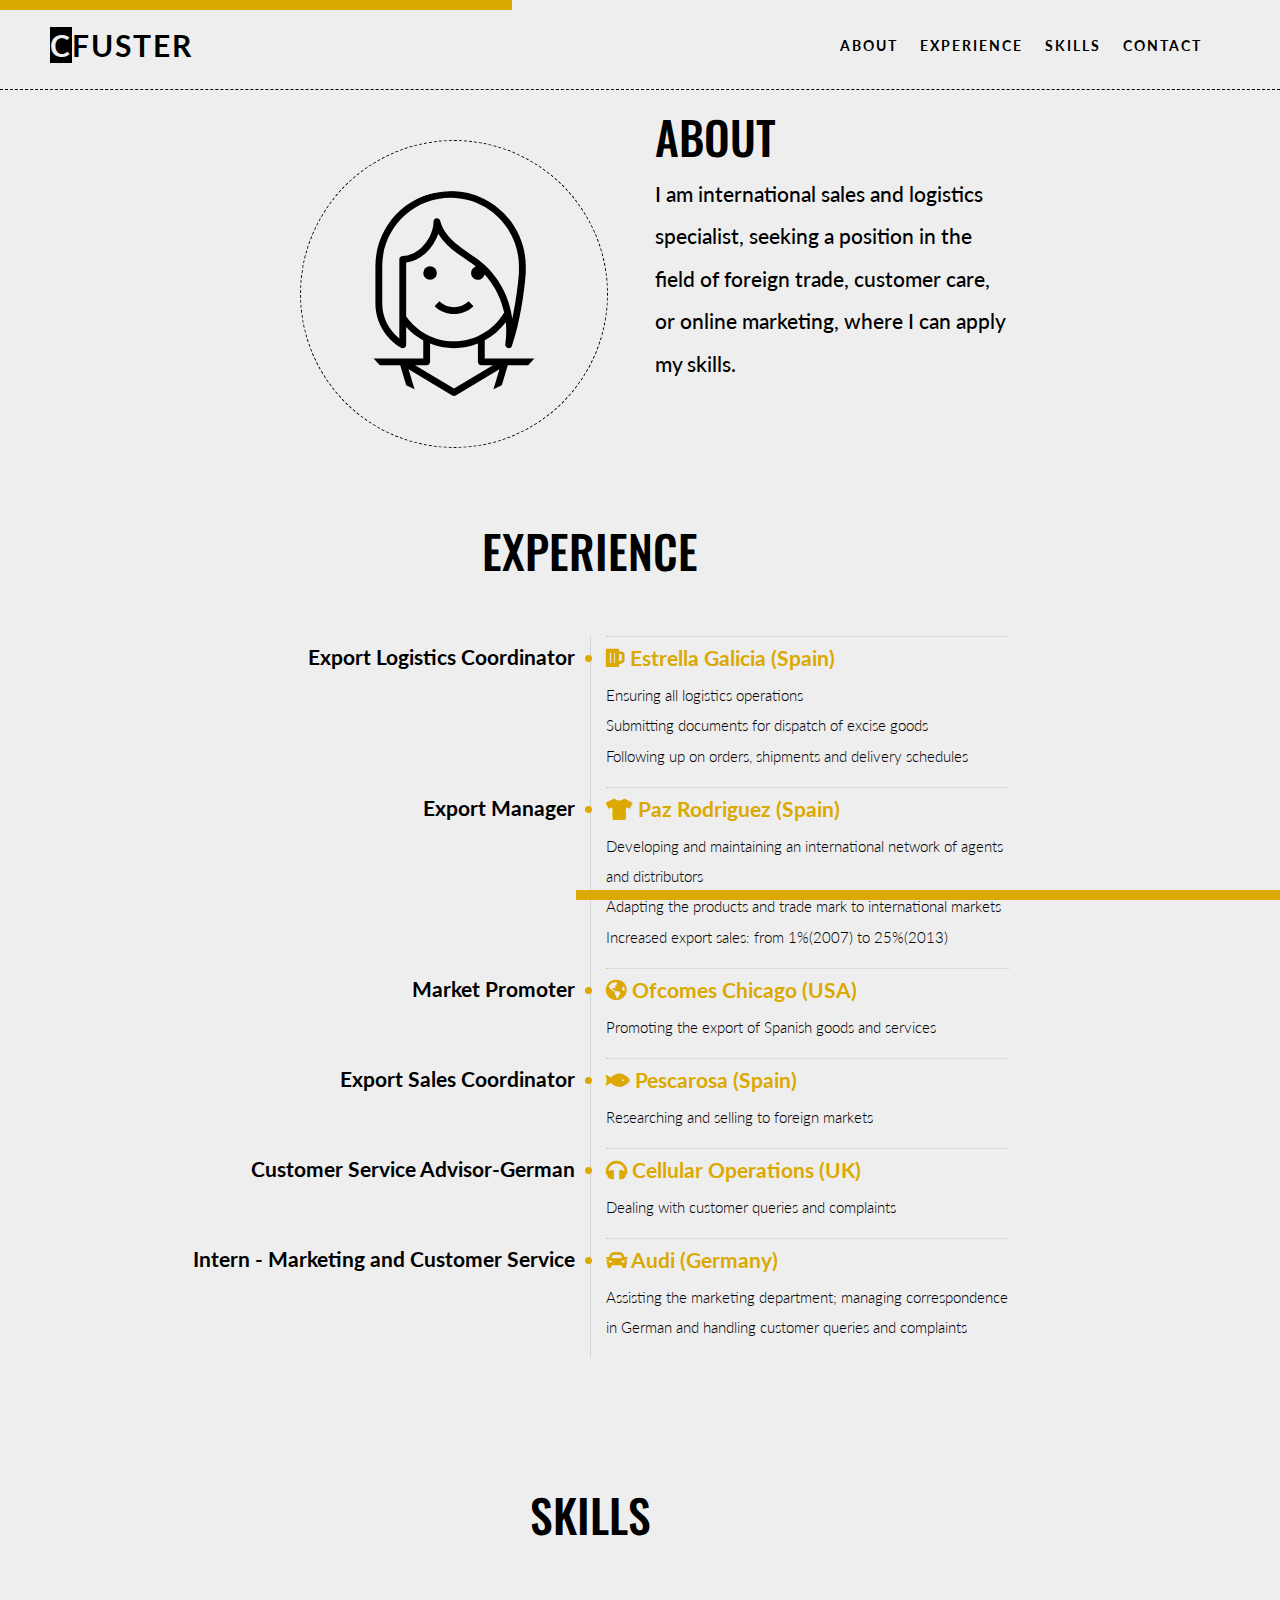
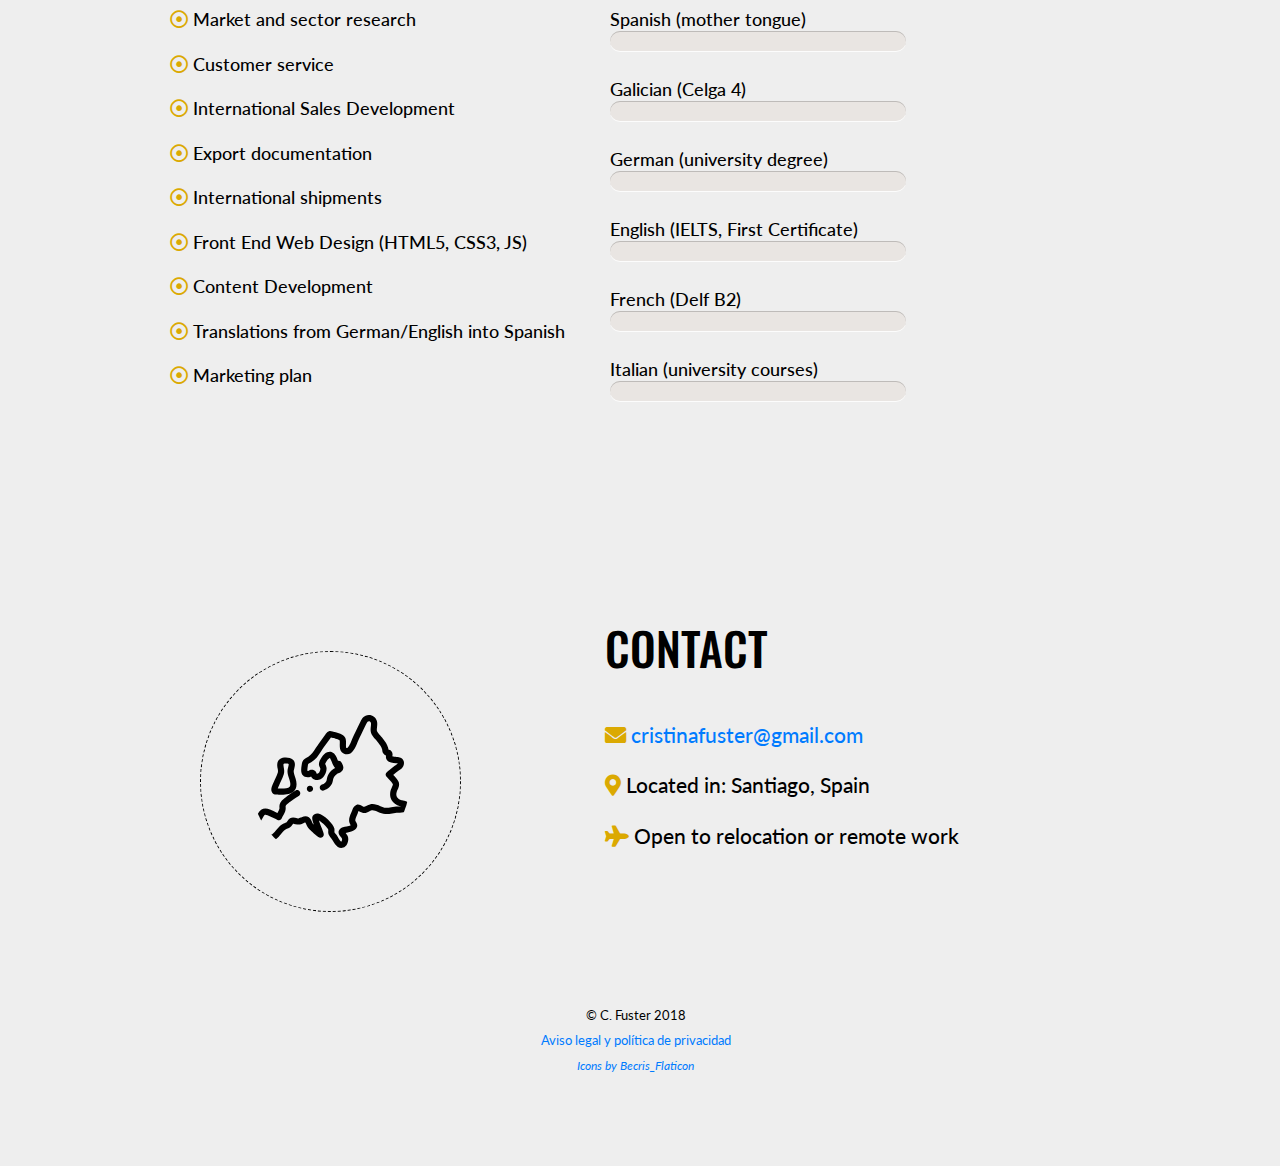
==== index.html @ d276a5aa "añadir experiencia" ====
<!DOCTYPE html>
<html lang="es">

  <head>
    <title>Cristina Fuster - Inicio</title>
    <meta name="description" content="Resumee">

    <!-- Codificación -->
    <meta charset="UTF-8">

    <!-- Estilos -->
    <link type="text/css" rel="stylesheet" href="css/bootstrap.min.css"> <!--  BOOTSTRAP  -->
    <link href="css/all.min.css" rel="stylesheet"> 
    <link type="text/css" rel="stylesheet" href="css/style.css">  <!--  ESTILOS  --> 

    <!-- Responsive -->
    <meta name="viewport" content="width=device-width, initial-scale=1, user-scalable=yes">

    <!-- Robots -->
    <meta name="robots"  content="index,follow"> 

    <!-- Favicones -->
   <!-- <link type="image/png" rel="icon" href="img/logo.png">
    <link rel="shortcut icon" href="img/logo.png"> -->
	<link rel="apple-touch-icon" href="">
	<link rel="apple-touch-icon" sizes="72x72" href="">
    <link rel="apple-touch-icon" sizes="114x114" href="">
    <link rel="apple-touch-icon" sizes="144x144" href="">


    <!-- Open graph meta data, (Facebook) -->
    <meta property="og:description" content="">
    <meta property="og:image" content="">
    <meta property="og:site_name" content="">
    <meta property="og:title" content="">
    <meta property="og:type" content="website">
    <meta property="og:url" content="">

    <!-- Meta card data, (Twitter) -->
    <meta name="twitter:card" content="">
    <meta name="twitter:site" content="">
    <meta name="twitter:creator" content="">
    <meta name="twitter:title" content="">
    <meta name="twitter:description" content="">
    <meta name="twitter:image" content="">

    <!-- Fuentes  -->
    <link href="https://fonts.googleapis.com/css?family=Lato:300,400,700|Oswald:400,700" rel="stylesheet">   


    <!-- Iconos  -->
    <link rel="stylesheet" type="text/css" href="css/font/flaticon.css"> 
  </head>

  <body>


		<nav>

    	<ul>
      <li>

        <a href="#" class="desplazar" data-seccion="#inicio">About </a>
      </li>
      <li>
        <a  href="#" class="desplazar" data-seccion="#experience">Experience</a>
      </li>
      <li>
        <a href="#" class="desplazar" data-seccion="#skills">Skills</a>
      </li>

      <li>
        <a href="#" class="desplazar" data-seccion="#contact">Contact</a>

      </li>
    </ul>

    <div class="logo">CFuster</div>

		</nav>	

	<main>




  
	
<!--INICIO-->

<script id="Cookiebot" src="https://consent.cookiebot.com/uc.js" data-cbid="5f7ff562-9b7c-4dca-852e-36205bf0d490" type="text/javascript" async></script>
<script id="CookieDeclaration" src="https://consent.cookiebot.com/5f7ff562-9b7c-4dca-852e-36205bf0d490/cd.js" type="text/javascript" async></script>

  <section id="inicio">
      <div class="container paddingExtra" >
        <div class="row  paddingSection">

          <div class="col-sm image-hover img-opacity">

            <img src="img/businesswoman.svg" class="img-1 circulo">
            <img src="img/businesswomanColor.svg" class="img-2 circulo">

          </div>

          <div class="col-sm">

            <h1 >About</h1>

              <h2>I am international sales and logistics specialist, seeking a position in the field of foreign trade, customer care, or online marketing, where I can apply my skills.</h2>

          </div>
        </div>
       </div>
  </section>

<!--EXPERIENCE-->

<section id="experience">


    <div class="container paddingSection">
      <div class="row paddingSection">
        <div class="col">

          <h1> Experience </h1>
        </div>
      </div>

      <div class="row">
        <div class="col">
            <h3>Export Logistics Coordinator</h3>
        </div>

      <div class="col devider">
            
            <ul>
             <li> <i class="fas fa-beer"></i> Estrella Galicia (Spain)</li>
             <li>Ensuring all logistics operations</li>
             <li>Submitting documents for dispatch of excise goods </li>
             <li>Following up on orders, shipments and delivery schedules</li>
           </ul>
        </div>
      </div>

      <div class="row">
        <div class="col">
            <h3>Export Manager</h3>
        </div>

      <div class="col devider">
            <ul>
              <li> <i class="fas fa-tshirt"></i> Paz Rodriguez (Spain)</li>
              <li>Developing and maintaining an international network of agents and distributors</li>
              <li>Adapting the products and trade mark to international markets</li>
              <li>Increased export sales: from 1%(2007) to 25%(2013)
            </ul>
        </div>
      </div>

      <div class="row">
        <div class="col">
            <h3>Market Promoter</h3>

        </div>

      <div class="col devider">
            <ul>
              <li><i class="fas fa-globe-americas"></i> Ofcomes Chicago (USA)</li>
              <li>Promoting the export of Spanish goods and services</li>
            </ul>
        </div>
      </div>

      <div class="row">
        <div class="col ">
            <h3>Export Sales Coordinator</h3>
        </div>

      <div class="col devider">
            
            <ul>
              <li><i class="fas fa-fish"></i> Pescarosa (Spain)</li>
              <li>Researching and selling to foreign markets</li>
            </ul>
        </div>
      </div>

      <div class="row">
        <div class="col ">
            <h3>Customer Service Advisor-German</h3>



            
        </div>

      <div class="col devider">
            
            <ul>
              <li> <i class="fas fa-headphones"></i> Cellular Operations (UK)</li>
              <li>Dealing with customer queries and complaints</li>
            </ul>
        </div>
      </div>

    

    <div class="row">
        <div class="col">
            <h3>Intern - Marketing and Customer Service</h3>
        </div>

      <div class="col devider">
            
            <ul>
            <li> <i class="fas fa-car"></i> Audi (Germany)</li>
            <li>Assisting the marketing department; managing correspondence in German and handling customer queries and complaints</li>
          </ul>
        </div>
      </div>

    </div> 

        </section> 

<!--SKILLS-->
        <section id="skills">
           <div class="container paddingSection">
      <div class="row paddingSection">
        <div class="col">
          <h1> Skills </h1>       
        </div>
      </div>

      <div class="row">
        <div class="col" id="habilidades">
            <h4 >Market and sector research</h4>
            <h4>Customer service</h4>
            <h4>International Sales Development</h4>
            <h4>Export documentation</h4>
            <h4>International shipments</h4>
            <h4>Front End Web Design (HTML5, CSS3, JS) </h4>
            <h4>Content Development</h4>
            <h4>Translations from German/English into Spanish</h4>
             <h4>Marketing plan</h4>
             
        </div>

        <div class="col">
          <ul id="languages">
              <li><span class="bar boton spanish"></span><h4>Spanish (mother tongue)</h4></li>
              <li><span class="bar boton galician"></span><h4>Galician (Celga 4)</h4></li>
              <li><span class="bar boton german"></span><h4>German (university degree)</h4></li>
              <li><span class="bar boton english"></span><h4>English (IELTS, First Certificate)</h4></li>
              <li><span class="bar boton french"></span><h4>French (Delf B2)</h4></li>
              <li><span class="bar boton italian"></span><h4>Italian (university courses)</h4></li>
            </ul>
        </div>
      </div>
    </div>

  </section>

      
<!--CONTACT-->


  <section id="contact">
      <div class="container paddingSection">
        <div class="row paddingExtra">

          <div class="col-sm image-hover img-opacity">

            <img src="img/europe.svg" class="img-1 circulo">
            <img src="img/europeColor.svg" class="img-2 circulo">

          </div>

          <div class="col-sm">

            <h1 class="paddingBottom">Contact</h1>

                <h2><a href="mailto:cristinafuster@gmail.com">cristinafuster@gmail.com</a></h2>
                <h2>Located in: Santiago, Spain</h2>
                <h2>Open to relocation or remote work</h2>
          </div>
        </div>
       </div>
  </section>


	</main>	


	<!--FOOTER-->

  <footer>

      <div class="container paddingSection">

 
      <div class="row">

        <div class="col">

          <small> 

            <p> &copy; C. Fuster 2018</p>

            <p><a href="legal.html" target="_blank">Aviso legal y política de privacidad</a> </p>
            <aside>

            <a href="https://www.flaticon.com/authors/becris" target="_blank"> <i>Icons by Becris_Flaticon</i></a>

          </aside>

          <small>

        </div>

      </div>



    </div>

  </footer>


    <script src="./js/jquery-3.3.1.min.js"></script>
    <script src="./js/bootstrap.min.js"></script>
    <script src="./js/scripts.js"></script>


  </body>
  
</html>
---- css/all.min.css ----
/*!
 * Font Awesome Free 5.2.0 by @fontawesome - https://fontawesome.com
 * License - https://fontawesome.com/license (Icons: CC BY 4.0, Fonts: SIL OFL 1.1, Code: MIT License)
 */
.fa,.fab,.fal,.far,.fas{-moz-osx-font-smoothing:grayscale;-webkit-font-smoothing:antialiased;display:inline-block;font-style:normal;font-variant:normal;text-rendering:auto;line-height:1}.fa-lg{font-size:1.33333em;line-height:.75em;vertical-align:-.0667em}.fa-xs{font-size:.75em}.fa-sm{font-size:.875em}.fa-1x{font-size:1em}.fa-2x{font-size:2em}.fa-3x{font-size:3em}.fa-4x{font-size:4em}.fa-5x{font-size:5em}.fa-6x{font-size:6em}.fa-7x{font-size:7em}.fa-8x{font-size:8em}.fa-9x{font-size:9em}.fa-10x{font-size:10em}.fa-fw{text-align:center;width:1.25em}.fa-ul{list-style-type:none;margin-left:2.5em;padding-left:0}.fa-ul>li{position:relative}.fa-li{left:-2em;position:absolute;text-align:center;width:2em;line-height:inherit}.fa-border{border:.08em solid #eee;border-radius:.1em;padding:.2em .25em .15em}.fa-pull-left{float:left}.fa-pull-right{float:right}.fa.fa-pull-left,.fab.fa-pull-left,.fal.fa-pull-left,.far.fa-pull-left,.fas.fa-pull-left{margin-right:.3em}.fa.fa-pull-right,.fab.fa-pull-right,.fal.fa-pull-right,.far.fa-pull-right,.fas.fa-pull-right{margin-left:.3em}.fa-spin{animation:a 2s infinite linear}.fa-pulse{animation:a 1s infinite steps(8)}@keyframes a{0%{transform:rotate(0deg)}to{transform:rotate(1turn)}}.fa-rotate-90{-ms-filter:"progid:DXImageTransform.Microsoft.BasicImage(rotation=1)";transform:rotate(90deg)}.fa-rotate-180{-ms-filter:"progid:DXImageTransform.Microsoft.BasicImage(rotation=2)";transform:rotate(180deg)}.fa-rotate-270{-ms-filter:"progid:DXImageTransform.Microsoft.BasicImage(rotation=3)";transform:rotate(270deg)}.fa-flip-horizontal{-ms-filter:"progid:DXImageTransform.Microsoft.BasicImage(rotation=0, mirror=1)";transform:scaleX(-1)}.fa-flip-vertical{transform:scaleY(-1)}.fa-flip-horizontal.fa-flip-vertical,.fa-flip-vertical{-ms-filter:"progid:DXImageTransform.Microsoft.BasicImage(rotation=2, mirror=1)"}.fa-flip-horizontal.fa-flip-vertical{transform:scale(-1)}:root .fa-flip-horizontal,:root .fa-flip-vertical,:root .fa-rotate-90,:root .fa-rotate-180,:root .fa-rotate-270{-webkit-filter:none;filter:none}.fa-stack{display:inline-block;height:2em;line-height:2em;position:relative;vertical-align:middle;width:2em}.fa-stack-1x,.fa-stack-2x{left:0;position:absolute;text-align:center;width:100%}.fa-stack-1x{line-height:inherit}.fa-stack-2x{font-size:2em}.fa-inverse{color:#fff}.fa-500px:before{content:"\f26e"}.fa-accessible-icon:before{content:"\f368"}.fa-accusoft:before{content:"\f369"}.fa-address-book:before{content:"\f2b9"}.fa-address-card:before{content:"\f2bb"}.fa-adjust:before{content:"\f042"}.fa-adn:before{content:"\f170"}.fa-adversal:before{content:"\f36a"}.fa-affiliatetheme:before{content:"\f36b"}.fa-air-freshener:before{content:"\f5d0"}.fa-algolia:before{content:"\f36c"}.fa-align-center:before{content:"\f037"}.fa-align-justify:before{content:"\f039"}.fa-align-left:before{content:"\f036"}.fa-align-right:before{content:"\f038"}.fa-allergies:before{content:"\f461"}.fa-amazon:before{content:"\f270"}.fa-amazon-pay:before{content:"\f42c"}.fa-ambulance:before{content:"\f0f9"}.fa-american-sign-language-interpreting:before{content:"\f2a3"}.fa-amilia:before{content:"\f36d"}.fa-anchor:before{content:"\f13d"}.fa-android:before{content:"\f17b"}.fa-angellist:before{content:"\f209"}.fa-angle-double-down:before{content:"\f103"}.fa-angle-double-left:before{content:"\f100"}.fa-angle-double-right:before{content:"\f101"}.fa-angle-double-up:before{content:"\f102"}.fa-angle-down:before{content:"\f107"}.fa-angle-left:before{content:"\f104"}.fa-angle-right:before{content:"\f105"}.fa-angle-up:before{content:"\f106"}.fa-angry:before{content:"\f556"}.fa-angrycreative:before{content:"\f36e"}.fa-angular:before{content:"\f420"}.fa-app-store:before{content:"\f36f"}.fa-app-store-ios:before{content:"\f370"}.fa-apper:before{content:"\f371"}.fa-apple:before{content:"\f179"}.fa-apple-alt:before{content:"\f5d1"}.fa-apple-pay:before{content:"\f415"}.fa-archive:before{content:"\f187"}.fa-archway:before{content:"\f557"}.fa-arrow-alt-circle-down:before{content:"\f358"}.fa-arrow-alt-circle-left:before{content:"\f359"}.fa-arrow-alt-circle-right:before{content:"\f35a"}.fa-arrow-alt-circle-up:before{content:"\f35b"}.fa-arrow-circle-down:before{content:"\f0ab"}.fa-arrow-circle-left:before{content:"\f0a8"}.fa-arrow-circle-right:before{content:"\f0a9"}.fa-arrow-circle-up:before{content:"\f0aa"}.fa-arrow-down:before{content:"\f063"}.fa-arrow-left:before{content:"\f060"}.fa-arrow-right:before{content:"\f061"}.fa-arrow-up:before{content:"\f062"}.fa-arrows-alt:before{content:"\f0b2"}.fa-arrows-alt-h:before{content:"\f337"}.fa-arrows-alt-v:before{content:"\f338"}.fa-assistive-listening-systems:before{content:"\f2a2"}.fa-asterisk:before{content:"\f069"}.fa-asymmetrik:before{content:"\f372"}.fa-at:before{content:"\f1fa"}.fa-atlas:before{content:"\f558"}.fa-atom:before{content:"\f5d2"}.fa-audible:before{content:"\f373"}.fa-audio-description:before{content:"\f29e"}.fa-autoprefixer:before{content:"\f41c"}.fa-avianex:before{content:"\f374"}.fa-aviato:before{content:"\f421"}.fa-award:before{content:"\f559"}.fa-aws:before{content:"\f375"}.fa-backspace:before{content:"\f55a"}.fa-backward:before{content:"\f04a"}.fa-balance-scale:before{content:"\f24e"}.fa-ban:before{content:"\f05e"}.fa-band-aid:before{content:"\f462"}.fa-bandcamp:before{content:"\f2d5"}.fa-barcode:before{content:"\f02a"}.fa-bars:before{content:"\f0c9"}.fa-baseball-ball:before{content:"\f433"}.fa-basketball-ball:before{content:"\f434"}.fa-bath:before{content:"\f2cd"}.fa-battery-empty:before{content:"\f244"}.fa-battery-full:before{content:"\f240"}.fa-battery-half:before{content:"\f242"}.fa-battery-quarter:before{content:"\f243"}.fa-battery-three-quarters:before{content:"\f241"}.fa-bed:before{content:"\f236"}.fa-beer:before{content:"\f0fc"}.fa-behance:before{content:"\f1b4"}.fa-behance-square:before{content:"\f1b5"}.fa-bell:before{content:"\f0f3"}.fa-bell-slash:before{content:"\f1f6"}.fa-bezier-curve:before{content:"\f55b"}.fa-bicycle:before{content:"\f206"}.fa-bimobject:before{content:"\f378"}.fa-binoculars:before{content:"\f1e5"}.fa-birthday-cake:before{content:"\f1fd"}.fa-bitbucket:before{content:"\f171"}.fa-bitcoin:before{content:"\f379"}.fa-bity:before{content:"\f37a"}.fa-black-tie:before{content:"\f27e"}.fa-blackberry:before{content:"\f37b"}.fa-blender:before{content:"\f517"}.fa-blind:before{content:"\f29d"}.fa-blogger:before{content:"\f37c"}.fa-blogger-b:before{content:"\f37d"}.fa-bluetooth:before{content:"\f293"}.fa-bluetooth-b:before{content:"\f294"}.fa-bold:before{content:"\f032"}.fa-bolt:before{content:"\f0e7"}.fa-bomb:before{content:"\f1e2"}.fa-bone:before{content:"\f5d7"}.fa-bong:before{content:"\f55c"}.fa-book:before{content:"\f02d"}.fa-book-open:before{content:"\f518"}.fa-book-reader:before{content:"\f5da"}.fa-bookmark:before{content:"\f02e"}.fa-bowling-ball:before{content:"\f436"}.fa-box:before{content:"\f466"}.fa-box-open:before{content:"\f49e"}.fa-boxes:before{content:"\f468"}.fa-braille:before{content:"\f2a1"}.fa-brain:before{content:"\f5dc"}.fa-briefcase:before{content:"\f0b1"}.fa-briefcase-medical:before{content:"\f469"}.fa-broadcast-tower:before{content:"\f519"}.fa-broom:before{content:"\f51a"}.fa-brush:before{content:"\f55d"}.fa-btc:before{content:"\f15a"}.fa-bug:before{content:"\f188"}.fa-building:before{content:"\f1ad"}.fa-bullhorn:before{content:"\f0a1"}.fa-bullseye:before{content:"\f140"}.fa-burn:before{content:"\f46a"}.fa-buromobelexperte:before{content:"\f37f"}.fa-bus:before{content:"\f207"}.fa-bus-alt:before{content:"\f55e"}.fa-buysellads:before{content:"\f20d"}.fa-calculator:before{content:"\f1ec"}.fa-calendar:before{content:"\f133"}.fa-calendar-alt:before{content:"\f073"}.fa-calendar-check:before{content:"\f274"}.fa-calendar-minus:before{content:"\f272"}.fa-calendar-plus:before{content:"\f271"}.fa-calendar-times:before{content:"\f273"}.fa-camera:before{content:"\f030"}.fa-camera-retro:before{content:"\f083"}.fa-cannabis:before{content:"\f55f"}.fa-capsules:before{content:"\f46b"}.fa-car:before{content:"\f1b9"}.fa-car-alt:before{content:"\f5de"}.fa-car-battery:before{content:"\f5df"}.fa-car-crash:before{content:"\f5e1"}.fa-car-side:before{content:"\f5e4"}.fa-caret-down:before{content:"\f0d7"}.fa-caret-left:before{content:"\f0d9"}.fa-caret-right:before{content:"\f0da"}.fa-caret-square-down:before{content:"\f150"}.fa-caret-square-left:before{content:"\f191"}.fa-caret-square-right:before{content:"\f152"}.fa-caret-square-up:before{content:"\f151"}.fa-caret-up:before{content:"\f0d8"}.fa-cart-arrow-down:before{content:"\f218"}.fa-cart-plus:before{content:"\f217"}.fa-cc-amazon-pay:before{content:"\f42d"}.fa-cc-amex:before{content:"\f1f3"}.fa-cc-apple-pay:before{content:"\f416"}.fa-cc-diners-club:before{content:"\f24c"}.fa-cc-discover:before{content:"\f1f2"}.fa-cc-jcb:before{content:"\f24b"}.fa-cc-mastercard:before{content:"\f1f1"}.fa-cc-paypal:before{content:"\f1f4"}.fa-cc-stripe:before{content:"\f1f5"}.fa-cc-visa:before{content:"\f1f0"}.fa-centercode:before{content:"\f380"}.fa-certificate:before{content:"\f0a3"}.fa-chalkboard:before{content:"\f51b"}.fa-chalkboard-teacher:before{content:"\f51c"}.fa-charging-station:before{content:"\f5e7"}.fa-chart-area:before{content:"\f1fe"}.fa-chart-bar:before{content:"\f080"}.fa-chart-line:before{content:"\f201"}.fa-chart-pie:before{content:"\f200"}.fa-check:before{content:"\f00c"}.fa-check-circle:before{content:"\f058"}.fa-check-double:before{content:"\f560"}.fa-check-square:before{content:"\f14a"}.fa-chess:before{content:"\f439"}.fa-chess-bishop:before{content:"\f43a"}.fa-chess-board:before{content:"\f43c"}.fa-chess-king:before{content:"\f43f"}.fa-chess-knight:before{content:"\f441"}.fa-chess-pawn:before{content:"\f443"}.fa-chess-queen:before{content:"\f445"}.fa-chess-rook:before{content:"\f447"}.fa-chevron-circle-down:before{content:"\f13a"}.fa-chevron-circle-left:before{content:"\f137"}.fa-chevron-circle-right:before{content:"\f138"}.fa-chevron-circle-up:before{content:"\f139"}.fa-chevron-down:before{content:"\f078"}.fa-chevron-left:before{content:"\f053"}.fa-chevron-right:before{content:"\f054"}.fa-chevron-up:before{content:"\f077"}.fa-child:before{content:"\f1ae"}.fa-chrome:before{content:"\f268"}.fa-church:before{content:"\f51d"}.fa-circle:before{content:"\f111"}.fa-circle-notch:before{content:"\f1ce"}.fa-clipboard:before{content:"\f328"}.fa-clipboard-check:before{content:"\f46c"}.fa-clipboard-list:before{content:"\f46d"}.fa-clock:before{content:"\f017"}.fa-clone:before{content:"\f24d"}.fa-closed-captioning:before{content:"\f20a"}.fa-cloud:before{content:"\f0c2"}.fa-cloud-download-alt:before{content:"\f381"}.fa-cloud-upload-alt:before{content:"\f382"}.fa-cloudscale:before{content:"\f383"}.fa-cloudsmith:before{content:"\f384"}.fa-cloudversify:before{content:"\f385"}.fa-cocktail:before{content:"\f561"}.fa-code:before{content:"\f121"}.fa-code-branch:before{content:"\f126"}.fa-codepen:before{content:"\f1cb"}.fa-codiepie:before{content:"\f284"}.fa-coffee:before{content:"\f0f4"}.fa-cog:before{content:"\f013"}.fa-cogs:before{content:"\f085"}.fa-coins:before{content:"\f51e"}.fa-columns:before{content:"\f0db"}.fa-comment:before{content:"\f075"}.fa-comment-alt:before{content:"\f27a"}.fa-comment-dots:before{content:"\f4ad"}.fa-comment-slash:before{content:"\f4b3"}.fa-comments:before{content:"\f086"}.fa-compact-disc:before{content:"\f51f"}.fa-compass:before{content:"\f14e"}.fa-compress:before{content:"\f066"}.fa-concierge-bell:before{content:"\f562"}.fa-connectdevelop:before{content:"\f20e"}.fa-contao:before{content:"\f26d"}.fa-cookie:before{content:"\f563"}.fa-cookie-bite:before{content:"\f564"}.fa-copy:before{content:"\f0c5"}.fa-copyright:before{content:"\f1f9"}.fa-couch:before{content:"\f4b8"}.fa-cpanel:before{content:"\f388"}.fa-creative-commons:before{content:"\f25e"}.fa-creative-commons-by:before{content:"\f4e7"}.fa-creative-commons-nc:before{content:"\f4e8"}.fa-creative-commons-nc-eu:before{content:"\f4e9"}.fa-creative-commons-nc-jp:before{content:"\f4ea"}.fa-creative-commons-nd:before{content:"\f4eb"}.fa-creative-commons-pd:before{content:"\f4ec"}.fa-creative-commons-pd-alt:before{content:"\f4ed"}.fa-creative-commons-remix:before{content:"\f4ee"}.fa-creative-commons-sa:before{content:"\f4ef"}.fa-creative-commons-sampling:before{content:"\f4f0"}.fa-creative-commons-sampling-plus:before{content:"\f4f1"}.fa-creative-commons-share:before{content:"\f4f2"}.fa-credit-card:before{content:"\f09d"}.fa-crop:before{content:"\f125"}.fa-crop-alt:before{content:"\f565"}.fa-crosshairs:before{content:"\f05b"}.fa-crow:before{content:"\f520"}.fa-crown:before{content:"\f521"}.fa-css3:before{content:"\f13c"}.fa-css3-alt:before{content:"\f38b"}.fa-cube:before{content:"\f1b2"}.fa-cubes:before{content:"\f1b3"}.fa-cut:before{content:"\f0c4"}.fa-cuttlefish:before{content:"\f38c"}.fa-d-and-d:before{content:"\f38d"}.fa-dashcube:before{content:"\f210"}.fa-database:before{content:"\f1c0"}.fa-deaf:before{content:"\f2a4"}.fa-delicious:before{content:"\f1a5"}.fa-deploydog:before{content:"\f38e"}.fa-deskpro:before{content:"\f38f"}.fa-desktop:before{content:"\f108"}.fa-deviantart:before{content:"\f1bd"}.fa-diagnoses:before{content:"\f470"}.fa-dice:before{content:"\f522"}.fa-dice-five:before{content:"\f523"}.fa-dice-four:before{content:"\f524"}.fa-dice-one:before{content:"\f525"}.fa-dice-six:before{content:"\f526"}.fa-dice-three:before{content:"\f527"}.fa-dice-two:before{content:"\f528"}.fa-digg:before{content:"\f1a6"}.fa-digital-ocean:before{content:"\f391"}.fa-digital-tachograph:before{content:"\f566"}.fa-directions:before{content:"\f5eb"}.fa-discord:before{content:"\f392"}.fa-discourse:before{content:"\f393"}.fa-divide:before{content:"\f529"}.fa-dizzy:before{content:"\f567"}.fa-dna:before{content:"\f471"}.fa-dochub:before{content:"\f394"}.fa-docker:before{content:"\f395"}.fa-dollar-sign:before{content:"\f155"}.fa-dolly:before{content:"\f472"}.fa-dolly-flatbed:before{content:"\f474"}.fa-donate:before{content:"\f4b9"}.fa-door-closed:before{content:"\f52a"}.fa-door-open:before{content:"\f52b"}.fa-dot-circle:before{content:"\f192"}.fa-dove:before{content:"\f4ba"}.fa-download:before{content:"\f019"}.fa-draft2digital:before{content:"\f396"}.fa-drafting-compass:before{content:"\f568"}.fa-draw-polygon:before{content:"\f5ee"}.fa-dribbble:before{content:"\f17d"}.fa-dribbble-square:before{content:"\f397"}.fa-dropbox:before{content:"\f16b"}.fa-drum:before{content:"\f569"}.fa-drum-steelpan:before{content:"\f56a"}.fa-drupal:before{content:"\f1a9"}.fa-dumbbell:before{content:"\f44b"}.fa-dyalog:before{content:"\f399"}.fa-earlybirds:before{content:"\f39a"}.fa-ebay:before{content:"\f4f4"}.fa-edge:before{content:"\f282"}.fa-edit:before{content:"\f044"}.fa-eject:before{content:"\f052"}.fa-elementor:before{content:"\f430"}.fa-ellipsis-h:before{content:"\f141"}.fa-ellipsis-v:before{content:"\f142"}.fa-ello:before{content:"\f5f1"}.fa-ember:before{content:"\f423"}.fa-empire:before{content:"\f1d1"}.fa-envelope:before{content:"\f0e0"}.fa-envelope-open:before{content:"\f2b6"}.fa-envelope-square:before{content:"\f199"}.fa-envira:before{content:"\f299"}.fa-equals:before{content:"\f52c"}.fa-eraser:before{content:"\f12d"}.fa-erlang:before{content:"\f39d"}.fa-ethereum:before{content:"\f42e"}.fa-etsy:before{content:"\f2d7"}.fa-euro-sign:before{content:"\f153"}.fa-exchange-alt:before{content:"\f362"}.fa-exclamation:before{content:"\f12a"}.fa-exclamation-circle:before{content:"\f06a"}.fa-exclamation-triangle:before{content:"\f071"}.fa-expand:before{content:"\f065"}.fa-expand-arrows-alt:before{content:"\f31e"}.fa-expeditedssl:before{content:"\f23e"}.fa-external-link-alt:before{content:"\f35d"}.fa-external-link-square-alt:before{content:"\f360"}.fa-eye:before{content:"\f06e"}.fa-eye-dropper:before{content:"\f1fb"}.fa-eye-slash:before{content:"\f070"}.fa-facebook:before{content:"\f09a"}.fa-facebook-f:before{content:"\f39e"}.fa-facebook-messenger:before{content:"\f39f"}.fa-facebook-square:before{content:"\f082"}.fa-fast-backward:before{content:"\f049"}.fa-fast-forward:before{content:"\f050"}.fa-fax:before{content:"\f1ac"}.fa-feather:before{content:"\f52d"}.fa-feather-alt:before{content:"\f56b"}.fa-female:before{content:"\f182"}.fa-fighter-jet:before{content:"\f0fb"}.fa-file:before{content:"\f15b"}.fa-file-alt:before{content:"\f15c"}.fa-file-archive:before{content:"\f1c6"}.fa-file-audio:before{content:"\f1c7"}.fa-file-code:before{content:"\f1c9"}.fa-file-contract:before{content:"\f56c"}.fa-file-download:before{content:"\f56d"}.fa-file-excel:before{content:"\f1c3"}.fa-file-export:before{content:"\f56e"}.fa-file-image:before{content:"\f1c5"}.fa-file-import:before{content:"\f56f"}.fa-file-invoice:before{content:"\f570"}.fa-file-invoice-dollar:before{content:"\f571"}.fa-file-medical:before{content:"\f477"}.fa-file-medical-alt:before{content:"\f478"}.fa-file-pdf:before{content:"\f1c1"}.fa-file-powerpoint:before{content:"\f1c4"}.fa-file-prescription:before{content:"\f572"}.fa-file-signature:before{content:"\f573"}.fa-file-upload:before{content:"\f574"}.fa-file-video:before{content:"\f1c8"}.fa-file-word:before{content:"\f1c2"}.fa-fill:before{content:"\f575"}.fa-fill-drip:before{content:"\f576"}.fa-film:before{content:"\f008"}.fa-filter:before{content:"\f0b0"}.fa-fingerprint:before{content:"\f577"}.fa-fire:before{content:"\f06d"}.fa-fire-extinguisher:before{content:"\f134"}.fa-firefox:before{content:"\f269"}.fa-first-aid:before{content:"\f479"}.fa-first-order:before{content:"\f2b0"}.fa-first-order-alt:before{content:"\f50a"}.fa-firstdraft:before{content:"\f3a1"}.fa-fish:before{content:"\f578"}.fa-flag:before{content:"\f024"}.fa-flag-checkered:before{content:"\f11e"}.fa-flask:before{content:"\f0c3"}.fa-flickr:before{content:"\f16e"}.fa-flipboard:before{content:"\f44d"}.fa-flushed:before{content:"\f579"}.fa-fly:before{content:"\f417"}.fa-folder:before{content:"\f07b"}.fa-folder-open:before{content:"\f07c"}.fa-font:before{content:"\f031"}.fa-font-awesome:before{content:"\f2b4"}.fa-font-awesome-alt:before{content:"\f35c"}.fa-font-awesome-flag:before{content:"\f425"}.fa-font-awesome-logo-full:before{content:"\f4e6"}.fa-fonticons:before{content:"\f280"}.fa-fonticons-fi:before{content:"\f3a2"}.fa-football-ball:before{content:"\f44e"}.fa-fort-awesome:before{content:"\f286"}.fa-fort-awesome-alt:before{content:"\f3a3"}.fa-forumbee:before{content:"\f211"}.fa-forward:before{content:"\f04e"}.fa-foursquare:before{content:"\f180"}.fa-free-code-camp:before{content:"\f2c5"}.fa-freebsd:before{content:"\f3a4"}.fa-frog:before{content:"\f52e"}.fa-frown:before{content:"\f119"}.fa-frown-open:before{content:"\f57a"}.fa-fulcrum:before{content:"\f50b"}.fa-futbol:before{content:"\f1e3"}.fa-galactic-republic:before{content:"\f50c"}.fa-galactic-senate:before{content:"\f50d"}.fa-gamepad:before{content:"\f11b"}.fa-gas-pump:before{content:"\f52f"}.fa-gavel:before{content:"\f0e3"}.fa-gem:before{content:"\f3a5"}.fa-genderless:before{content:"\f22d"}.fa-get-pocket:before{content:"\f265"}.fa-gg:before{content:"\f260"}.fa-gg-circle:before{content:"\f261"}.fa-gift:before{content:"\f06b"}.fa-git:before{content:"\f1d3"}.fa-git-square:before{content:"\f1d2"}.fa-github:before{content:"\f09b"}.fa-github-alt:before{content:"\f113"}.fa-github-square:before{content:"\f092"}.fa-gitkraken:before{content:"\f3a6"}.fa-gitlab:before{content:"\f296"}.fa-gitter:before{content:"\f426"}.fa-glass-martini:before{content:"\f000"}.fa-glass-martini-alt:before{content:"\f57b"}.fa-glasses:before{content:"\f530"}.fa-glide:before{content:"\f2a5"}.fa-glide-g:before{content:"\f2a6"}.fa-globe:before{content:"\f0ac"}.fa-globe-africa:before{content:"\f57c"}.fa-globe-americas:before{content:"\f57d"}.fa-globe-asia:before{content:"\f57e"}.fa-gofore:before{content:"\f3a7"}.fa-golf-ball:before{content:"\f450"}.fa-goodreads:before{content:"\f3a8"}.fa-goodreads-g:before{content:"\f3a9"}.fa-google:before{content:"\f1a0"}.fa-google-drive:before{content:"\f3aa"}.fa-google-play:before{content:"\f3ab"}.fa-google-plus:before{content:"\f2b3"}.fa-google-plus-g:before{content:"\f0d5"}.fa-google-plus-square:before{content:"\f0d4"}.fa-google-wallet:before{content:"\f1ee"}.fa-graduation-cap:before{content:"\f19d"}.fa-gratipay:before{content:"\f184"}.fa-grav:before{content:"\f2d6"}.fa-greater-than:before{content:"\f531"}.fa-greater-than-equal:before{content:"\f532"}.fa-grimace:before{content:"\f57f"}.fa-grin:before{content:"\f580"}.fa-grin-alt:before{content:"\f581"}.fa-grin-beam:before{content:"\f582"}.fa-grin-beam-sweat:before{content:"\f583"}.fa-grin-hearts:before{content:"\f584"}.fa-grin-squint:before{content:"\f585"}.fa-grin-squint-tears:before{content:"\f586"}.fa-grin-stars:before{content:"\f587"}.fa-grin-tears:before{content:"\f588"}.fa-grin-tongue:before{content:"\f589"}.fa-grin-tongue-squint:before{content:"\f58a"}.fa-grin-tongue-wink:before{content:"\f58b"}.fa-grin-wink:before{content:"\f58c"}.fa-grip-horizontal:before{content:"\f58d"}.fa-grip-vertical:before{content:"\f58e"}.fa-gripfire:before{content:"\f3ac"}.fa-grunt:before{content:"\f3ad"}.fa-gulp:before{content:"\f3ae"}.fa-h-square:before{content:"\f0fd"}.fa-hacker-news:before{content:"\f1d4"}.fa-hacker-news-square:before{content:"\f3af"}.fa-hackerrank:before{content:"\f5f7"}.fa-hand-holding:before{content:"\f4bd"}.fa-hand-holding-heart:before{content:"\f4be"}.fa-hand-holding-usd:before{content:"\f4c0"}.fa-hand-lizard:before{content:"\f258"}.fa-hand-paper:before{content:"\f256"}.fa-hand-peace:before{content:"\f25b"}.fa-hand-point-down:before{content:"\f0a7"}.fa-hand-point-left:before{content:"\f0a5"}.fa-hand-point-right:before{content:"\f0a4"}.fa-hand-point-up:before{content:"\f0a6"}.fa-hand-pointer:before{content:"\f25a"}.fa-hand-rock:before{content:"\f255"}.fa-hand-scissors:before{content:"\f257"}.fa-hand-spock:before{content:"\f259"}.fa-hands:before{content:"\f4c2"}.fa-hands-helping:before{content:"\f4c4"}.fa-handshake:before{content:"\f2b5"}.fa-hashtag:before{content:"\f292"}.fa-hdd:before{content:"\f0a0"}.fa-heading:before{content:"\f1dc"}.fa-headphones:before{content:"\f025"}.fa-headphones-alt:before{content:"\f58f"}.fa-headset:before{content:"\f590"}.fa-heart:before{content:"\f004"}.fa-heartbeat:before{content:"\f21e"}.fa-helicopter:before{content:"\f533"}.fa-highlighter:before{content:"\f591"}.fa-hips:before{content:"\f452"}.fa-hire-a-helper:before{content:"\f3b0"}.fa-history:before{content:"\f1da"}.fa-hockey-puck:before{content:"\f453"}.fa-home:before{content:"\f015"}.fa-hooli:before{content:"\f427"}.fa-hornbill:before{content:"\f592"}.fa-hospital:before{content:"\f0f8"}.fa-hospital-alt:before{content:"\f47d"}.fa-hospital-symbol:before{content:"\f47e"}.fa-hot-tub:before{content:"\f593"}.fa-hotel:before{content:"\f594"}.fa-hotjar:before{content:"\f3b1"}.fa-hourglass:before{content:"\f254"}.fa-hourglass-end:before{content:"\f253"}.fa-hourglass-half:before{content:"\f252"}.fa-hourglass-start:before{content:"\f251"}.fa-houzz:before{content:"\f27c"}.fa-html5:before{content:"\f13b"}.fa-hubspot:before{content:"\f3b2"}.fa-i-cursor:before{content:"\f246"}.fa-id-badge:before{content:"\f2c1"}.fa-id-card:before{content:"\f2c2"}.fa-id-card-alt:before{content:"\f47f"}.fa-image:before{content:"\f03e"}.fa-images:before{content:"\f302"}.fa-imdb:before{content:"\f2d8"}.fa-inbox:before{content:"\f01c"}.fa-indent:before{content:"\f03c"}.fa-industry:before{content:"\f275"}.fa-infinity:before{content:"\f534"}.fa-info:before{content:"\f129"}.fa-info-circle:before{content:"\f05a"}.fa-instagram:before{content:"\f16d"}.fa-internet-explorer:before{content:"\f26b"}.fa-ioxhost:before{content:"\f208"}.fa-italic:before{content:"\f033"}.fa-itunes:before{content:"\f3b4"}.fa-itunes-note:before{content:"\f3b5"}.fa-java:before{content:"\f4e4"}.fa-jedi-order:before{content:"\f50e"}.fa-jenkins:before{content:"\f3b6"}.fa-joget:before{content:"\f3b7"}.fa-joint:before{content:"\f595"}.fa-joomla:before{content:"\f1aa"}.fa-js:before{content:"\f3b8"}.fa-js-square:before{content:"\f3b9"}.fa-jsfiddle:before{content:"\f1cc"}.fa-kaggle:before{content:"\f5fa"}.fa-key:before{content:"\f084"}.fa-keybase:before{content:"\f4f5"}.fa-keyboard:before{content:"\f11c"}.fa-keycdn:before{content:"\f3ba"}.fa-kickstarter:before{content:"\f3bb"}.fa-kickstarter-k:before{content:"\f3bc"}.fa-kiss:before{content:"\f596"}.fa-kiss-beam:before{content:"\f597"}.fa-kiss-wink-heart:before{content:"\f598"}.fa-kiwi-bird:before{content:"\f535"}.fa-korvue:before{content:"\f42f"}.fa-language:before{content:"\f1ab"}.fa-laptop:before{content:"\f109"}.fa-laptop-code:before{content:"\f5fc"}.fa-laravel:before{content:"\f3bd"}.fa-lastfm:before{content:"\f202"}.fa-lastfm-square:before{content:"\f203"}.fa-laugh:before{content:"\f599"}.fa-laugh-beam:before{content:"\f59a"}.fa-laugh-squint:before{content:"\f59b"}.fa-laugh-wink:before{content:"\f59c"}.fa-layer-group:before{content:"\f5fd"}.fa-leaf:before{content:"\f06c"}.fa-leanpub:before{content:"\f212"}.fa-lemon:before{content:"\f094"}.fa-less:before{content:"\f41d"}.fa-less-than:before{content:"\f536"}.fa-less-than-equal:before{content:"\f537"}.fa-level-down-alt:before{content:"\f3be"}.fa-level-up-alt:before{content:"\f3bf"}.fa-life-ring:before{content:"\f1cd"}.fa-lightbulb:before{content:"\f0eb"}.fa-line:before{content:"\f3c0"}.fa-link:before{content:"\f0c1"}.fa-linkedin:before{content:"\f08c"}.fa-linkedin-in:before{content:"\f0e1"}.fa-linode:before{content:"\f2b8"}.fa-linux:before{content:"\f17c"}.fa-lira-sign:before{content:"\f195"}.fa-list:before{content:"\f03a"}.fa-list-alt:before{content:"\f022"}.fa-list-ol:before{content:"\f0cb"}.fa-list-ul:before{content:"\f0ca"}.fa-location-arrow:before{content:"\f124"}.fa-lock:before{content:"\f023"}.fa-lock-open:before{content:"\f3c1"}.fa-long-arrow-alt-down:before{content:"\f309"}.fa-long-arrow-alt-left:before{content:"\f30a"}.fa-long-arrow-alt-right:before{content:"\f30b"}.fa-long-arrow-alt-up:before{content:"\f30c"}.fa-low-vision:before{content:"\f2a8"}.fa-luggage-cart:before{content:"\f59d"}.fa-lyft:before{content:"\f3c3"}.fa-magento:before{content:"\f3c4"}.fa-magic:before{content:"\f0d0"}.fa-magnet:before{content:"\f076"}.fa-mailchimp:before{content:"\f59e"}.fa-male:before{content:"\f183"}.fa-mandalorian:before{content:"\f50f"}.fa-map:before{content:"\f279"}.fa-map-marked:before{content:"\f59f"}.fa-map-marked-alt:before{content:"\f5a0"}.fa-map-marker:before{content:"\f041"}.fa-map-marker-alt:before{content:"\f3c5"}.fa-map-pin:before{content:"\f276"}.fa-map-signs:before{content:"\f277"}.fa-markdown:before{content:"\f60f"}.fa-marker:before{content:"\f5a1"}.fa-mars:before{content:"\f222"}.fa-mars-double:before{content:"\f227"}.fa-mars-stroke:before{content:"\f229"}.fa-mars-stroke-h:before{content:"\f22b"}.fa-mars-stroke-v:before{content:"\f22a"}.fa-mastodon:before{content:"\f4f6"}.fa-maxcdn:before{content:"\f136"}.fa-medal:before{content:"\f5a2"}.fa-medapps:before{content:"\f3c6"}.fa-medium:before{content:"\f23a"}.fa-medium-m:before{content:"\f3c7"}.fa-medkit:before{content:"\f0fa"}.fa-medrt:before{content:"\f3c8"}.fa-meetup:before{content:"\f2e0"}.fa-megaport:before{content:"\f5a3"}.fa-meh:before{content:"\f11a"}.fa-meh-blank:before{content:"\f5a4"}.fa-meh-rolling-eyes:before{content:"\f5a5"}.fa-memory:before{content:"\f538"}.fa-mercury:before{content:"\f223"}.fa-microchip:before{content:"\f2db"}.fa-microphone:before{content:"\f130"}.fa-microphone-alt:before{content:"\f3c9"}.fa-microphone-alt-slash:before{content:"\f539"}.fa-microphone-slash:before{content:"\f131"}.fa-microscope:before{content:"\f610"}.fa-microsoft:before{content:"\f3ca"}.fa-minus:before{content:"\f068"}.fa-minus-circle:before{content:"\f056"}.fa-minus-square:before{content:"\f146"}.fa-mix:before{content:"\f3cb"}.fa-mixcloud:before{content:"\f289"}.fa-mizuni:before{content:"\f3cc"}.fa-mobile:before{content:"\f10b"}.fa-mobile-alt:before{content:"\f3cd"}.fa-modx:before{content:"\f285"}.fa-monero:before{content:"\f3d0"}.fa-money-bill:before{content:"\f0d6"}.fa-money-bill-alt:before{content:"\f3d1"}.fa-money-bill-wave:before{content:"\f53a"}.fa-money-bill-wave-alt:before{content:"\f53b"}.fa-money-check:before{content:"\f53c"}.fa-money-check-alt:before{content:"\f53d"}.fa-monument:before{content:"\f5a6"}.fa-moon:before{content:"\f186"}.fa-mortar-pestle:before{content:"\f5a7"}.fa-motorcycle:before{content:"\f21c"}.fa-mouse-pointer:before{content:"\f245"}.fa-music:before{content:"\f001"}.fa-napster:before{content:"\f3d2"}.fa-neos:before{content:"\f612"}.fa-neuter:before{content:"\f22c"}.fa-newspaper:before{content:"\f1ea"}.fa-nimblr:before{content:"\f5a8"}.fa-nintendo-switch:before{content:"\f418"}.fa-node:before{content:"\f419"}.fa-node-js:before{content:"\f3d3"}.fa-not-equal:before{content:"\f53e"}.fa-notes-medical:before{content:"\f481"}.fa-npm:before{content:"\f3d4"}.fa-ns8:before{content:"\f3d5"}.fa-nutritionix:before{content:"\f3d6"}.fa-object-group:before{content:"\f247"}.fa-object-ungroup:before{content:"\f248"}.fa-odnoklassniki:before{content:"\f263"}.fa-odnoklassniki-square:before{content:"\f264"}.fa-oil-can:before{content:"\f613"}.fa-old-republic:before{content:"\f510"}.fa-opencart:before{content:"\f23d"}.fa-openid:before{content:"\f19b"}.fa-opera:before{content:"\f26a"}.fa-optin-monster:before{content:"\f23c"}.fa-osi:before{content:"\f41a"}.fa-outdent:before{content:"\f03b"}.fa-page4:before{content:"\f3d7"}.fa-pagelines:before{content:"\f18c"}.fa-paint-brush:before{content:"\f1fc"}.fa-paint-roller:before{content:"\f5aa"}.fa-palette:before{content:"\f53f"}.fa-palfed:before{content:"\f3d8"}.fa-pallet:before{content:"\f482"}.fa-paper-plane:before{content:"\f1d8"}.fa-paperclip:before{content:"\f0c6"}.fa-parachute-box:before{content:"\f4cd"}.fa-paragraph:before{content:"\f1dd"}.fa-parking:before{content:"\f540"}.fa-passport:before{content:"\f5ab"}.fa-paste:before{content:"\f0ea"}.fa-patreon:before{content:"\f3d9"}.fa-pause:before{content:"\f04c"}.fa-pause-circle:before{content:"\f28b"}.fa-paw:before{content:"\f1b0"}.fa-paypal:before{content:"\f1ed"}.fa-pen:before{content:"\f304"}.fa-pen-alt:before{content:"\f305"}.fa-pen-fancy:before{content:"\f5ac"}.fa-pen-nib:before{content:"\f5ad"}.fa-pen-square:before{content:"\f14b"}.fa-pencil-alt:before{content:"\f303"}.fa-pencil-ruler:before{content:"\f5ae"}.fa-people-carry:before{content:"\f4ce"}.fa-percent:before{content:"\f295"}.fa-percentage:before{content:"\f541"}.fa-periscope:before{content:"\f3da"}.fa-phabricator:before{content:"\f3db"}.fa-phoenix-framework:before{content:"\f3dc"}.fa-phoenix-squadron:before{content:"\f511"}.fa-phone:before{content:"\f095"}.fa-phone-slash:before{content:"\f3dd"}.fa-phone-square:before{content:"\f098"}.fa-phone-volume:before{content:"\f2a0"}.fa-php:before{content:"\f457"}.fa-pied-piper:before{content:"\f2ae"}.fa-pied-piper-alt:before{content:"\f1a8"}.fa-pied-piper-hat:before{content:"\f4e5"}.fa-pied-piper-pp:before{content:"\f1a7"}.fa-piggy-bank:before{content:"\f4d3"}.fa-pills:before{content:"\f484"}.fa-pinterest:before{content:"\f0d2"}.fa-pinterest-p:before{content:"\f231"}.fa-pinterest-square:before{content:"\f0d3"}.fa-plane:before{content:"\f072"}.fa-plane-arrival:before{content:"\f5af"}.fa-plane-departure:before{content:"\f5b0"}.fa-play:before{content:"\f04b"}.fa-play-circle:before{content:"\f144"}.fa-playstation:before{content:"\f3df"}.fa-plug:before{content:"\f1e6"}.fa-plus:before{content:"\f067"}.fa-plus-circle:before{content:"\f055"}.fa-plus-square:before{content:"\f0fe"}.fa-podcast:before{content:"\f2ce"}.fa-poo:before{content:"\f2fe"}.fa-poop:before{content:"\f619"}.fa-portrait:before{content:"\f3e0"}.fa-pound-sign:before{content:"\f154"}.fa-power-off:before{content:"\f011"}.fa-prescription:before{content:"\f5b1"}.fa-prescription-bottle:before{content:"\f485"}.fa-prescription-bottle-alt:before{content:"\f486"}.fa-print:before{content:"\f02f"}.fa-procedures:before{content:"\f487"}.fa-product-hunt:before{content:"\f288"}.fa-project-diagram:before{content:"\f542"}.fa-pushed:before{content:"\f3e1"}.fa-puzzle-piece:before{content:"\f12e"}.fa-python:before{content:"\f3e2"}.fa-qq:before{content:"\f1d6"}.fa-qrcode:before{content:"\f029"}.fa-question:before{content:"\f128"}.fa-question-circle:before{content:"\f059"}.fa-quidditch:before{content:"\f458"}.fa-quinscape:before{content:"\f459"}.fa-quora:before{content:"\f2c4"}.fa-quote-left:before{content:"\f10d"}.fa-quote-right:before{content:"\f10e"}.fa-r-project:before{content:"\f4f7"}.fa-random:before{content:"\f074"}.fa-ravelry:before{content:"\f2d9"}.fa-react:before{content:"\f41b"}.fa-readme:before{content:"\f4d5"}.fa-rebel:before{content:"\f1d0"}.fa-receipt:before{content:"\f543"}.fa-recycle:before{content:"\f1b8"}.fa-red-river:before{content:"\f3e3"}.fa-reddit:before{content:"\f1a1"}.fa-reddit-alien:before{content:"\f281"}.fa-reddit-square:before{content:"\f1a2"}.fa-redo:before{content:"\f01e"}.fa-redo-alt:before{content:"\f2f9"}.fa-registered:before{content:"\f25d"}.fa-rendact:before{content:"\f3e4"}.fa-renren:before{content:"\f18b"}.fa-reply:before{content:"\f3e5"}.fa-reply-all:before{content:"\f122"}.fa-replyd:before{content:"\f3e6"}.fa-researchgate:before{content:"\f4f8"}.fa-resolving:before{content:"\f3e7"}.fa-retweet:before{content:"\f079"}.fa-rev:before{content:"\f5b2"}.fa-ribbon:before{content:"\f4d6"}.fa-road:before{content:"\f018"}.fa-robot:before{content:"\f544"}.fa-rocket:before{content:"\f135"}.fa-rocketchat:before{content:"\f3e8"}.fa-rockrms:before{content:"\f3e9"}.fa-route:before{content:"\f4d7"}.fa-rss:before{content:"\f09e"}.fa-rss-square:before{content:"\f143"}.fa-ruble-sign:before{content:"\f158"}.fa-ruler:before{content:"\f545"}.fa-ruler-combined:before{content:"\f546"}.fa-ruler-horizontal:before{content:"\f547"}.fa-ruler-vertical:before{content:"\f548"}.fa-rupee-sign:before{content:"\f156"}.fa-sad-cry:before{content:"\f5b3"}.fa-sad-tear:before{content:"\f5b4"}.fa-safari:before{content:"\f267"}.fa-sass:before{content:"\f41e"}.fa-save:before{content:"\f0c7"}.fa-schlix:before{content:"\f3ea"}.fa-school:before{content:"\f549"}.fa-screwdriver:before{content:"\f54a"}.fa-scribd:before{content:"\f28a"}.fa-search:before{content:"\f002"}.fa-search-minus:before{content:"\f010"}.fa-search-plus:before{content:"\f00e"}.fa-searchengin:before{content:"\f3eb"}.fa-seedling:before{content:"\f4d8"}.fa-sellcast:before{content:"\f2da"}.fa-sellsy:before{content:"\f213"}.fa-server:before{content:"\f233"}.fa-servicestack:before{content:"\f3ec"}.fa-shapes:before{content:"\f61f"}.fa-share:before{content:"\f064"}.fa-share-alt:before{content:"\f1e0"}.fa-share-alt-square:before{content:"\f1e1"}.fa-share-square:before{content:"\f14d"}.fa-shekel-sign:before{content:"\f20b"}.fa-shield-alt:before{content:"\f3ed"}.fa-ship:before{content:"\f21a"}.fa-shipping-fast:before{content:"\f48b"}.fa-shirtsinbulk:before{content:"\f214"}.fa-shoe-prints:before{content:"\f54b"}.fa-shopping-bag:before{content:"\f290"}.fa-shopping-basket:before{content:"\f291"}.fa-shopping-cart:before{content:"\f07a"}.fa-shopware:before{content:"\f5b5"}.fa-shower:before{content:"\f2cc"}.fa-shuttle-van:before{content:"\f5b6"}.fa-sign:before{content:"\f4d9"}.fa-sign-in-alt:before{content:"\f2f6"}.fa-sign-language:before{content:"\f2a7"}.fa-sign-out-alt:before{content:"\f2f5"}.fa-signal:before{content:"\f012"}.fa-signature:before{content:"\f5b7"}.fa-simplybuilt:before{content:"\f215"}.fa-sistrix:before{content:"\f3ee"}.fa-sitemap:before{content:"\f0e8"}.fa-sith:before{content:"\f512"}.fa-skull:before{content:"\f54c"}.fa-skyatlas:before{content:"\f216"}.fa-skype:before{content:"\f17e"}.fa-slack:before{content:"\f198"}.fa-slack-hash:before{content:"\f3ef"}.fa-sliders-h:before{content:"\f1de"}.fa-slideshare:before{content:"\f1e7"}.fa-smile:before{content:"\f118"}.fa-smile-beam:before{content:"\f5b8"}.fa-smile-wink:before{content:"\f4da"}.fa-smoking:before{content:"\f48d"}.fa-smoking-ban:before{content:"\f54d"}.fa-snapchat:before{content:"\f2ab"}.fa-snapchat-ghost:before{content:"\f2ac"}.fa-snapchat-square:before{content:"\f2ad"}.fa-snowflake:before{content:"\f2dc"}.fa-solar-panel:before{content:"\f5ba"}.fa-sort:before{content:"\f0dc"}.fa-sort-alpha-down:before{content:"\f15d"}.fa-sort-alpha-up:before{content:"\f15e"}.fa-sort-amount-down:before{content:"\f160"}.fa-sort-amount-up:before{content:"\f161"}.fa-sort-down:before{content:"\f0dd"}.fa-sort-numeric-down:before{content:"\f162"}.fa-sort-numeric-up:before{content:"\f163"}.fa-sort-up:before{content:"\f0de"}.fa-soundcloud:before{content:"\f1be"}.fa-spa:before{content:"\f5bb"}.fa-space-shuttle:before{content:"\f197"}.fa-speakap:before{content:"\f3f3"}.fa-spinner:before{content:"\f110"}.fa-splotch:before{content:"\f5bc"}.fa-spotify:before{content:"\f1bc"}.fa-spray-can:before{content:"\f5bd"}.fa-square:before{content:"\f0c8"}.fa-square-full:before{content:"\f45c"}.fa-squarespace:before{content:"\f5be"}.fa-stack-exchange:before{content:"\f18d"}.fa-stack-overflow:before{content:"\f16c"}.fa-stamp:before{content:"\f5bf"}.fa-star:before{content:"\f005"}.fa-star-half:before{content:"\f089"}.fa-star-half-alt:before{content:"\f5c0"}.fa-star-of-life:before{content:"\f621"}.fa-staylinked:before{content:"\f3f5"}.fa-steam:before{content:"\f1b6"}.fa-steam-square:before{content:"\f1b7"}.fa-steam-symbol:before{content:"\f3f6"}.fa-step-backward:before{content:"\f048"}.fa-step-forward:before{content:"\f051"}.fa-stethoscope:before{content:"\f0f1"}.fa-sticker-mule:before{content:"\f3f7"}.fa-sticky-note:before{content:"\f249"}.fa-stop:before{content:"\f04d"}.fa-stop-circle:before{content:"\f28d"}.fa-stopwatch:before{content:"\f2f2"}.fa-store:before{content:"\f54e"}.fa-store-alt:before{content:"\f54f"}.fa-strava:before{content:"\f428"}.fa-stream:before{content:"\f550"}.fa-street-view:before{content:"\f21d"}.fa-strikethrough:before{content:"\f0cc"}.fa-stripe:before{content:"\f429"}.fa-stripe-s:before{content:"\f42a"}.fa-stroopwafel:before{content:"\f551"}.fa-studiovinari:before{content:"\f3f8"}.fa-stumbleupon:before{content:"\f1a4"}.fa-stumbleupon-circle:before{content:"\f1a3"}.fa-subscript:before{content:"\f12c"}.fa-subway:before{content:"\f239"}.fa-suitcase:before{content:"\f0f2"}.fa-suitcase-rolling:before{content:"\f5c1"}.fa-sun:before{content:"\f185"}.fa-superpowers:before{content:"\f2dd"}.fa-superscript:before{content:"\f12b"}.fa-supple:before{content:"\f3f9"}.fa-surprise:before{content:"\f5c2"}.fa-swatchbook:before{content:"\f5c3"}.fa-swimmer:before{content:"\f5c4"}.fa-swimming-pool:before{content:"\f5c5"}.fa-sync:before{content:"\f021"}.fa-sync-alt:before{content:"\f2f1"}.fa-syringe:before{content:"\f48e"}.fa-table:before{content:"\f0ce"}.fa-table-tennis:before{content:"\f45d"}.fa-tablet:before{content:"\f10a"}.fa-tablet-alt:before{content:"\f3fa"}.fa-tablets:before{content:"\f490"}.fa-tachometer-alt:before{content:"\f3fd"}.fa-tag:before{content:"\f02b"}.fa-tags:before{content:"\f02c"}.fa-tape:before{content:"\f4db"}.fa-tasks:before{content:"\f0ae"}.fa-taxi:before{content:"\f1ba"}.fa-teamspeak:before{content:"\f4f9"}.fa-teeth:before{content:"\f62e"}.fa-teeth-open:before{content:"\f62f"}.fa-telegram:before{content:"\f2c6"}.fa-telegram-plane:before{content:"\f3fe"}.fa-tencent-weibo:before{content:"\f1d5"}.fa-terminal:before{content:"\f120"}.fa-text-height:before{content:"\f034"}.fa-text-width:before{content:"\f035"}.fa-th:before{content:"\f00a"}.fa-th-large:before{content:"\f009"}.fa-th-list:before{content:"\f00b"}.fa-theater-masks:before{content:"\f630"}.fa-themeco:before{content:"\f5c6"}.fa-themeisle:before{content:"\f2b2"}.fa-thermometer:before{content:"\f491"}.fa-thermometer-empty:before{content:"\f2cb"}.fa-thermometer-full:before{content:"\f2c7"}.fa-thermometer-half:before{content:"\f2c9"}.fa-thermometer-quarter:before{content:"\f2ca"}.fa-thermometer-three-quarters:before{content:"\f2c8"}.fa-thumbs-down:before{content:"\f165"}.fa-thumbs-up:before{content:"\f164"}.fa-thumbtack:before{content:"\f08d"}.fa-ticket-alt:before{content:"\f3ff"}.fa-times:before{content:"\f00d"}.fa-times-circle:before{content:"\f057"}.fa-tint:before{content:"\f043"}.fa-tint-slash:before{content:"\f5c7"}.fa-tired:before{content:"\f5c8"}.fa-toggle-off:before{content:"\f204"}.fa-toggle-on:before{content:"\f205"}.fa-toolbox:before{content:"\f552"}.fa-tooth:before{content:"\f5c9"}.fa-trade-federation:before{content:"\f513"}.fa-trademark:before{content:"\f25c"}.fa-traffic-light:before{content:"\f637"}.fa-train:before{content:"\f238"}.fa-transgender:before{content:"\f224"}.fa-transgender-alt:before{content:"\f225"}.fa-trash:before{content:"\f1f8"}.fa-trash-alt:before{content:"\f2ed"}.fa-tree:before{content:"\f1bb"}.fa-trello:before{content:"\f181"}.fa-tripadvisor:before{content:"\f262"}.fa-trophy:before{content:"\f091"}.fa-truck:before{content:"\f0d1"}.fa-truck-loading:before{content:"\f4de"}.fa-truck-monster:before{content:"\f63b"}.fa-truck-moving:before{content:"\f4df"}.fa-truck-pickup:before{content:"\f63c"}.fa-tshirt:before{content:"\f553"}.fa-tty:before{content:"\f1e4"}.fa-tumblr:before{content:"\f173"}.fa-tumblr-square:before{content:"\f174"}.fa-tv:before{content:"\f26c"}.fa-twitch:before{content:"\f1e8"}.fa-twitter:before{content:"\f099"}.fa-twitter-square:before{content:"\f081"}.fa-typo3:before{content:"\f42b"}.fa-uber:before{content:"\f402"}.fa-uikit:before{content:"\f403"}.fa-umbrella:before{content:"\f0e9"}.fa-umbrella-beach:before{content:"\f5ca"}.fa-underline:before{content:"\f0cd"}.fa-undo:before{content:"\f0e2"}.fa-undo-alt:before{content:"\f2ea"}.fa-uniregistry:before{content:"\f404"}.fa-universal-access:before{content:"\f29a"}.fa-university:before{content:"\f19c"}.fa-unlink:before{content:"\f127"}.fa-unlock:before{content:"\f09c"}.fa-unlock-alt:before{content:"\f13e"}.fa-untappd:before{content:"\f405"}.fa-upload:before{content:"\f093"}.fa-usb:before{content:"\f287"}.fa-user:before{content:"\f007"}.fa-user-alt:before{content:"\f406"}.fa-user-alt-slash:before{content:"\f4fa"}.fa-user-astronaut:before{content:"\f4fb"}.fa-user-check:before{content:"\f4fc"}.fa-user-circle:before{content:"\f2bd"}.fa-user-clock:before{content:"\f4fd"}.fa-user-cog:before{content:"\f4fe"}.fa-user-edit:before{content:"\f4ff"}.fa-user-friends:before{content:"\f500"}.fa-user-graduate:before{content:"\f501"}.fa-user-lock:before{content:"\f502"}.fa-user-md:before{content:"\f0f0"}.fa-user-minus:before{content:"\f503"}.fa-user-ninja:before{content:"\f504"}.fa-user-plus:before{content:"\f234"}.fa-user-secret:before{content:"\f21b"}.fa-user-shield:before{content:"\f505"}.fa-user-slash:before{content:"\f506"}.fa-user-tag:before{content:"\f507"}.fa-user-tie:before{content:"\f508"}.fa-user-times:before{content:"\f235"}.fa-users:before{content:"\f0c0"}.fa-users-cog:before{content:"\f509"}.fa-ussunnah:before{content:"\f407"}.fa-utensil-spoon:before{content:"\f2e5"}.fa-utensils:before{content:"\f2e7"}.fa-vaadin:before{content:"\f408"}.fa-vector-square:before{content:"\f5cb"}.fa-venus:before{content:"\f221"}.fa-venus-double:before{content:"\f226"}.fa-venus-mars:before{content:"\f228"}.fa-viacoin:before{content:"\f237"}.fa-viadeo:before{content:"\f2a9"}.fa-viadeo-square:before{content:"\f2aa"}.fa-vial:before{content:"\f492"}.fa-vials:before{content:"\f493"}.fa-viber:before{content:"\f409"}.fa-video:before{content:"\f03d"}.fa-video-slash:before{content:"\f4e2"}.fa-vimeo:before{content:"\f40a"}.fa-vimeo-square:before{content:"\f194"}.fa-vimeo-v:before{content:"\f27d"}.fa-vine:before{content:"\f1ca"}.fa-vk:before{content:"\f189"}.fa-vnv:before{content:"\f40b"}.fa-volleyball-ball:before{content:"\f45f"}.fa-volume-down:before{content:"\f027"}.fa-volume-off:before{content:"\f026"}.fa-volume-up:before{content:"\f028"}.fa-vuejs:before{content:"\f41f"}.fa-walking:before{content:"\f554"}.fa-wallet:before{content:"\f555"}.fa-warehouse:before{content:"\f494"}.fa-weebly:before{content:"\f5cc"}.fa-weibo:before{content:"\f18a"}.fa-weight:before{content:"\f496"}.fa-weight-hanging:before{content:"\f5cd"}.fa-weixin:before{content:"\f1d7"}.fa-whatsapp:before{content:"\f232"}.fa-whatsapp-square:before{content:"\f40c"}.fa-wheelchair:before{content:"\f193"}.fa-whmcs:before{content:"\f40d"}.fa-wifi:before{content:"\f1eb"}.fa-wikipedia-w:before{content:"\f266"}.fa-window-close:before{content:"\f410"}.fa-window-maximize:before{content:"\f2d0"}.fa-window-minimize:before{content:"\f2d1"}.fa-window-restore:before{content:"\f2d2"}.fa-windows:before{content:"\f17a"}.fa-wine-glass:before{content:"\f4e3"}.fa-wine-glass-alt:before{content:"\f5ce"}.fa-wix:before{content:"\f5cf"}.fa-wolf-pack-battalion:before{content:"\f514"}.fa-won-sign:before{content:"\f159"}.fa-wordpress:before{content:"\f19a"}.fa-wordpress-simple:before{content:"\f411"}.fa-wpbeginner:before{content:"\f297"}.fa-wpexplorer:before{content:"\f2de"}.fa-wpforms:before{content:"\f298"}.fa-wrench:before{content:"\f0ad"}.fa-x-ray:before{content:"\f497"}.fa-xbox:before{content:"\f412"}.fa-xing:before{content:"\f168"}.fa-xing-square:before{content:"\f169"}.fa-y-combinator:before{content:"\f23b"}.fa-yahoo:before{content:"\f19e"}.fa-yandex:before{content:"\f413"}.fa-yandex-international:before{content:"\f414"}.fa-yelp:before{content:"\f1e9"}.fa-yen-sign:before{content:"\f157"}.fa-yoast:before{content:"\f2b1"}.fa-youtube:before{content:"\f167"}.fa-youtube-square:before{content:"\f431"}.fa-zhihu:before{content:"\f63f"}.sr-only{border:0;clip:rect(0,0,0,0);height:1px;margin:-1px;overflow:hidden;padding:0;position:absolute;width:1px}.sr-only-focusable:active,.sr-only-focusable:focus{clip:auto;height:auto;margin:0;overflow:visible;position:static;width:auto}@font-face{font-family:"Font Awesome 5 Brands";font-style:normal;font-weight:normal;src:url(../webfonts/fa-brands-400.eot);src:url(../webfonts/fa-brands-400.eot?#iefix) format("embedded-opentype"),url(../webfonts/fa-brands-400.woff2) format("woff2"),url(../webfonts/fa-brands-400.woff) format("woff"),url(../webfonts/fa-brands-400.ttf) format("truetype"),url(../webfonts/fa-brands-400.svg#fontawesome) format("svg")}.fab{font-family:"Font Awesome 5 Brands"}@font-face{font-family:"Font Awesome 5 Free";font-style:normal;font-weight:400;src:url(../webfonts/fa-regular-400.eot);src:url(../webfonts/fa-regular-400.eot?#iefix) format("embedded-opentype"),url(../webfonts/fa-regular-400.woff2) format("woff2"),url(../webfonts/fa-regular-400.woff) format("woff"),url(../webfonts/fa-regular-400.ttf) format("truetype"),url(../webfonts/fa-regular-400.svg#fontawesome) format("svg")}.far{font-weight:400}@font-face{font-family:"Font Awesome 5 Free";font-style:normal;font-weight:900;src:url(../webfonts/fa-solid-900.eot);src:url(../webfonts/fa-solid-900.eot?#iefix) format("embedded-opentype"),url(../webfonts/fa-solid-900.woff2) format("woff2"),url(../webfonts/fa-solid-900.woff) format("woff"),url(../webfonts/fa-solid-900.ttf) format("truetype"),url(../webfonts/fa-solid-900.svg#fontawesome) format("svg")}.fa,.far,.fas{font-family:"Font Awesome 5 Free"}.fa,.fas{font-weight:900}
---- css/style.css ----
/*------------------------------------------------------
ESTILOS GENERALES
------------------------------------------------------*/
body {

    overflow-x: hidden !important;  
    overflow-y: scroll;                 
  	font-family: 'Lato', sans-serif;
  	font-size: .95em;
    font-weight: 300;
    color: black;
    background-color: #eee;
}

body::before, body::after {
     content: '';  
     background: #DBA901; 
     position: fixed;
     z-index: 999;
     height: 10px;  

}
 
body::before {
     width: 40%;  
     left: 0;
     top: 0;
     
}
 
body::after {
     width: 55%;  
     bottom: 0;
     right: 0;
     
}

p {
    font-size: 1.1em;
}

h1{

    font-family: 'Oswald', sans-serif;
    font-size:3em;
    text-transform: uppercase;
}



h2 {

    font-size: 1.4em;
    line-height: 2em;
}


h3{
font-size: 1.3em;
font-weight: 700;

}

h4{

  font-size: 1.2em;
  line-height: 2em;
 
}

li{

  font-size: 1em;
  line-height: 2em;

}

 ul{

  list-style:none;
  padding-left:0;
}



.paddingExtra{

  padding-top: 60px;
}

.paddingSection{
  
  padding: 30px 150px;
  margin: 20px 20px;
  
}


/*------------------------------------------------------
NAVEGADOR
------------------------------------------------------*/
 nav{
    width: 100%;
    height: 90px; 
    letter-spacing: 2px;
    top: 0;
    left:0;
    transition: all .5s;
    position: fixed;
    z-index:3;
    line-height: 90px;
    padding: 0 50px;
    border-bottom: 1px dashed #000;
    background: #eee;

}

nav ul {
    float: right;
    margin-right: 20px;
}


 nav li {
    display: inline-block;  
    list-style: none;

}

nav a {
    padding: 8px 8px;
    display: block;
    font-size: .9em;
    text-transform: uppercase;
    letter-spacing: 2px;
    text-decoration:none;
    font-weight: 700;
    color: #000;

}

.logo{

  font-size: 2em;
  text-transform:uppercase;
  font-weight: 700;
  margin-left:0;
}
.logo:first-letter{

  background:black;
  color:#eee;
}


/*------------------------------------------------------
ABOUT, CONTACT
------------------------------------------------------*/
.circulo{

  border-radius: 90%;
  border: 1px dashed #000; 
  padding: 50px;
}

#inicio img{
  width:80%;
}

#contact img{
  width:60%;
}

.img-opacity img {
  position:absolute;
  margin: 30px;
  transition:all .6s ease-in-out;

}

.img-opacity .img-1 {
  opacity:1
}

.img-opacity .img-2 {
  opacity:0
}

.img-opacity:hover .img-1 {
  opacity:0
}
.img-opacity:hover .img-2 {
  opacity:1
}


.img-opacity:hover img{
transition:all 1.2s ease-in-out;

}

.paddingBottom{

  padding-bottom:30px;
}



/*------------------------------------------------------
EXPERIENCE
------------------------------------------------------*/

#experience h1, #skills h1{

text-align:center;
}

#experience h3 {
line-height: 2em;
text-align:right;
font-size: 1.4em;
}

 #experience li:nth-child(1){

border-top-style: dotted;
border-width:1px;
border-color: rgba(219, 169, 1,.5);
}



#experience .devider{
  border-left: 1px solid rgba(0,0,0, 0.1);

   
}




#experience ul li:first-of-type{

  list-style: disc;
  color: rgba(219, 169, 1);
  font-size: 1.4em;
  line-height: 2em;
  font-weight: 700;

}


#experience ul li:first-of-type:hover{

  list-style:square;
  color: grey;
  

}

#experience .devider:hover{

  font-weight:700;
  border-left: 3px solid rgba(0,0,0);



}

#experience h3:last-child:hover, #experience li:first-child:hover{

border-top: 3px solid rgba(219, 169, 1);


}


/*------------------------------------------------------
SKILLS
------------------------------------------------------*/
#habilidades h4:before{
content: "\f192";
font-family: "Font Awesome 5 Free";
margin-right: 5px;
color: rgba(219, 169, 1);
}

/*------------------------------------------------------
LANGUAGES
------------------------------------------------------*/

#languages{ 
  list-style: none;
  width: 296px;
  margin: 0px 5px;
  position: relative;
  line-height: 2em;
  padding: 30px 0;
  
}


#languages li { 
  margin-bottom:50px; 
  background:#e9e5e2;
  background-image: linear-gradient(top, #e1ddd9, #e9e5e2);
  height:20px; 
  border-radius:10px; 
  box-shadow: 0 1px 0px #bebbb9 inset, 0 1px 0 #fcfcfc;   

}

#languages li h4 { 
  position:relative; 
  top:-30px;
}

.bar { 
  height:18px; 
  margin:1px 2px;  
  position:absolute;
  border-radius:10px;
  box-shadow: 0 1px 0px #fcfcfc inset, 0 1px 0 #bebbb9;   
  
}

.boton{

  opacity:0;
}

.boton.visible{
  opacity: 1;
  
  
}

.spanish {
  width:100%; 
  background-color: #fdc508;
  animation:spanish 2s ease-out;
}

.galician {
  width:95%;
  background-color: #e9b301;
  animation:galician 2s ease-out;
}

.german {
  width:68%;
  background-color: rgba(219, 169, 1);
  animation: german 2s ease-out;

}

.english {
  width:68%;
  background-color: #cc9e00;
  animation: english 2s ease-out;

}
.french {
  width:60%;
  background-color:#b08800;
  animation: french 2s ease-out;
}
.italian {
  width:55%;
  background-color: #947200;
  animation: italian 2s ease-out;
}



@keyframes spanish {0%  { width:0px;} 100%{ width:100%;}  }
@keyframes galician { 0%  { width:0px;} 100%{ width:95%;}  }
@keyframes german     { 0%  { width:0px;} 100%{ width:68%;}  }
@keyframes english   { 0%  { width:0px;} 100%{ width:68%;}  }
@keyframes french   { 0%  { width:0px;} 100%{ width:60%;}  }
@keyframes italian   { 0%  { width:0px;} 100%{ width:55%;}  }


/*------------------------------------------------------
CONTACT
------------------------------------------------------*/

#contact h2:before{

font-family: "Font Awesome 5 Free";
margin-right: 5px;
color: rgba(219, 169, 1);
font-weight: 900;

}


#contact h2:first-of-type:before{
content: "\f0e0";

}

#contact h2:nth-of-type(2):before {
  content: "\f3c5";
}

#contact h2:nth-of-type(3):before {
  content: "\f072";
}


/*------------------------------------------------------
LEGAL
------------------------------------------------------*/
#legal h1{

font-size:2em;
padding-bottom: 10px;
padding-top: 10px;

}
/*------------------------------------------------------
FOOTER
------------------------------------------------------*/
footer{

  text-align:center;
  line-height: .6em;
  padding:3em;


}
---- css/font/flaticon.css ----
/*
  	Flaticon icon font: Flaticon
  	Creation date: 07/03/2017 08:03
  	*/

@font-face {
  font-family: "Flaticon";
  src: url("./Flaticon.eot");
  src: url("./Flaticon.eot?#iefix") format("embedded-opentype"),
       url("./Flaticon.woff") format("woff"),
       url("./Flaticon.ttf") format("truetype"),
       url("./Flaticon.svg#Flaticon") format("svg");
  font-weight: normal;
  font-style: normal;
}

@media screen and (-webkit-min-device-pixel-ratio:0) {
  @font-face {
    font-family: "Flaticon";
    src: url("./Flaticon.svg#Flaticon") format("svg");
  }
}

[class^="flaticon-"]:before, [class*=" flaticon-"]:before,
[class^="flaticon-"]:after, [class*=" flaticon-"]:after {   
  font-family: Flaticon;
        font-size: 20px;
font-style: normal;
margin-left: 20px;
}

.flaticon-avatar:before { content: "\f100"; }
.flaticon-briefcase:before { content: "\f101"; }
.flaticon-building:before { content: "\f102"; }
.flaticon-coding:before { content: "\f103"; }
.flaticon-creativity:before { content: "\f104"; }
.flaticon-desk-chair:before { content: "\f105"; }
.flaticon-email:before { content: "\f106"; }
.flaticon-folder:before { content: "\f107"; }
.flaticon-graduation:before { content: "\f108"; }
.flaticon-growth:before { content: "\f109"; }
.flaticon-handshake:before { content: "\f10a"; }
.flaticon-house:before { content: "\f10b"; }
.flaticon-idea:before { content: "\f10c"; }
.flaticon-key:before { content: "\f10d"; }
.flaticon-list:before { content: "\f10e"; }
.flaticon-mail:before { content: "\f10f"; }
.flaticon-mask:before { content: "\f110"; }
.flaticon-medal:before { content: "\f111"; }
.flaticon-mortarboard:before { content: "\f112"; }
.flaticon-newspaper:before { content: "\f113"; }
.flaticon-padlock:before { content: "\f114"; }
.flaticon-path:before { content: "\f115"; }
.flaticon-placeholder:before { content: "\f116"; }
.flaticon-presentation:before { content: "\f117"; }
.flaticon-presentation-1:before { content: "\f118"; }
.flaticon-responsive:before { content: "\f119"; }
.flaticon-resume:before { content: "\f11a"; }
.flaticon-sir:before { content: "\f11b"; }
.flaticon-smartphone:before { content: "\f11c"; }
.flaticon-strength:before { content: "\f11d"; }
.flaticon-target:before { content: "\f11e"; }
.flaticon-target-1:before { content: "\f11f"; }
.flaticon-telescope:before { content: "\f120"; }
.flaticon-translator:before { content: "\f121"; }
.flaticon-trophy:before { content: "\f122"; }
.flaticon-ukelele:before { content: "\f123"; }037-translator:before { content: "\f121"; }
.flaticon-037-trophy:before { content: "\f122"; }
.flaticon-037-ukelele:before { content: "\f123"; }
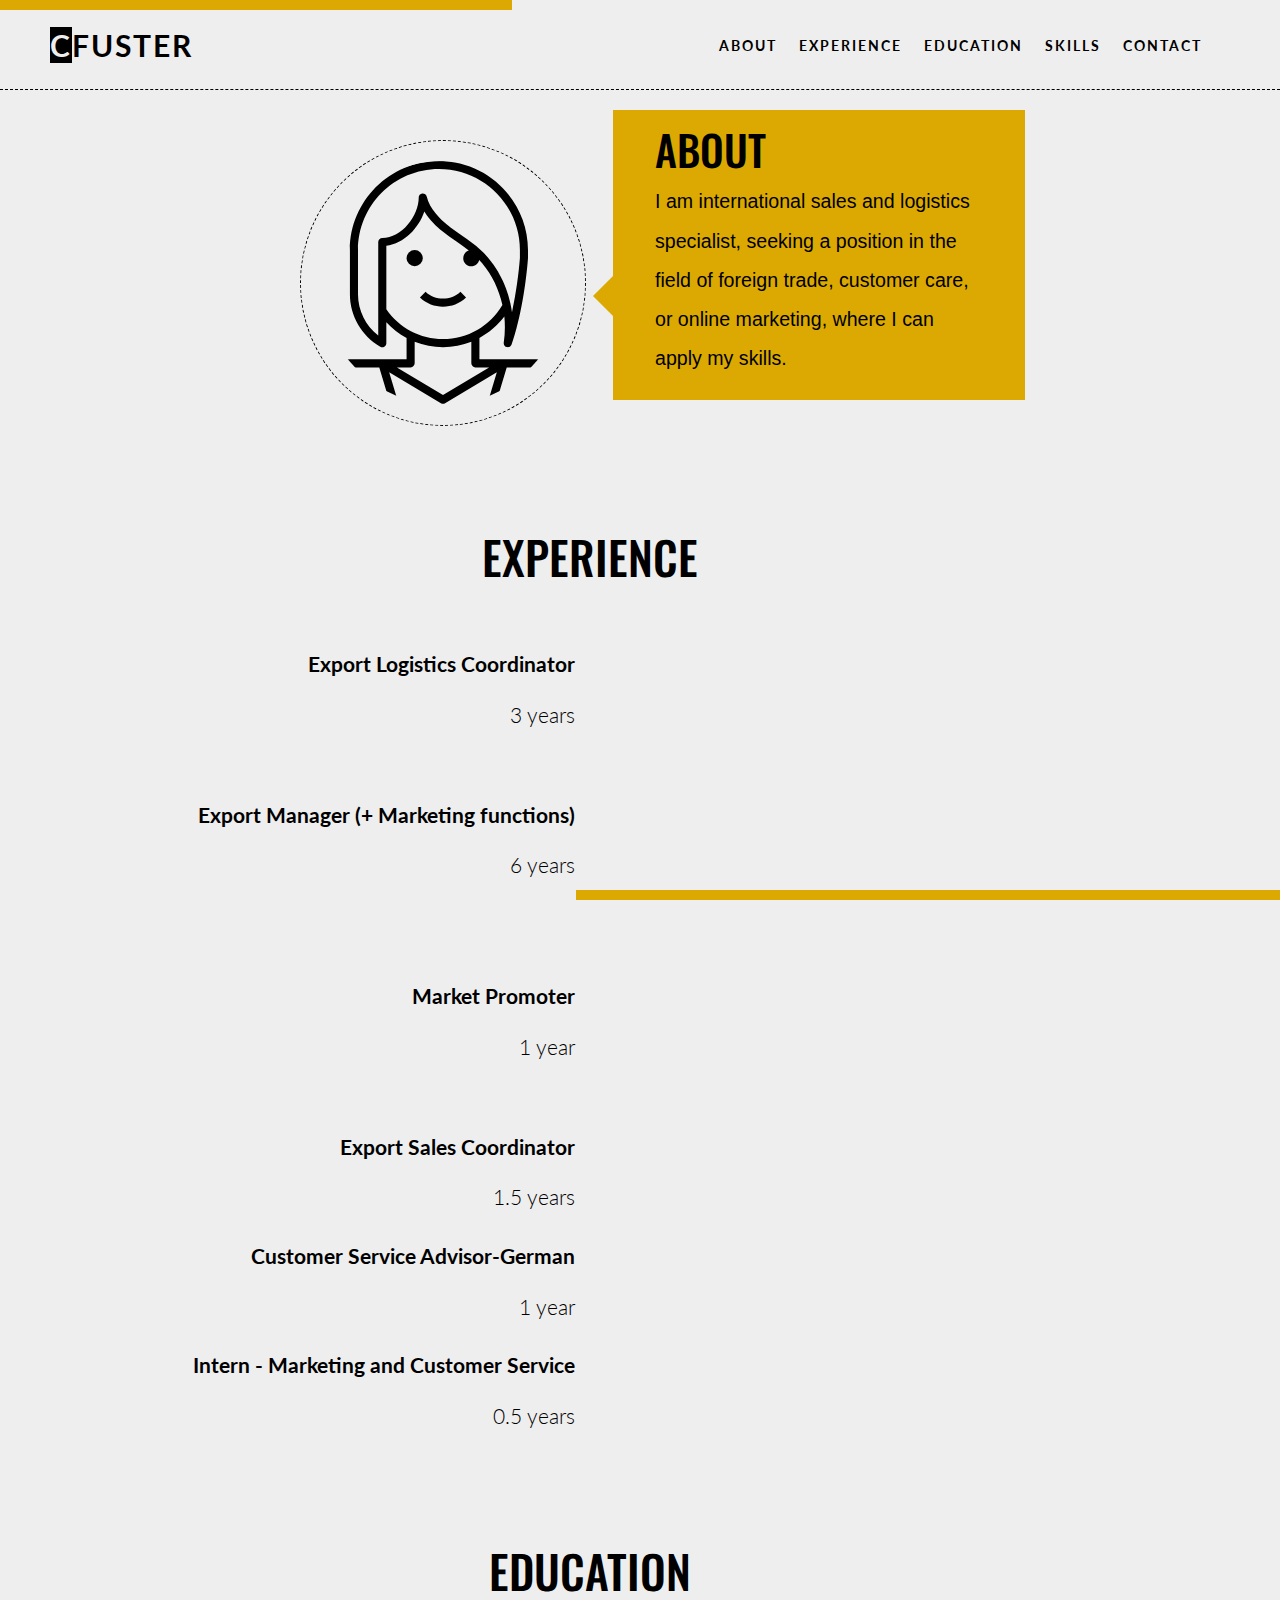
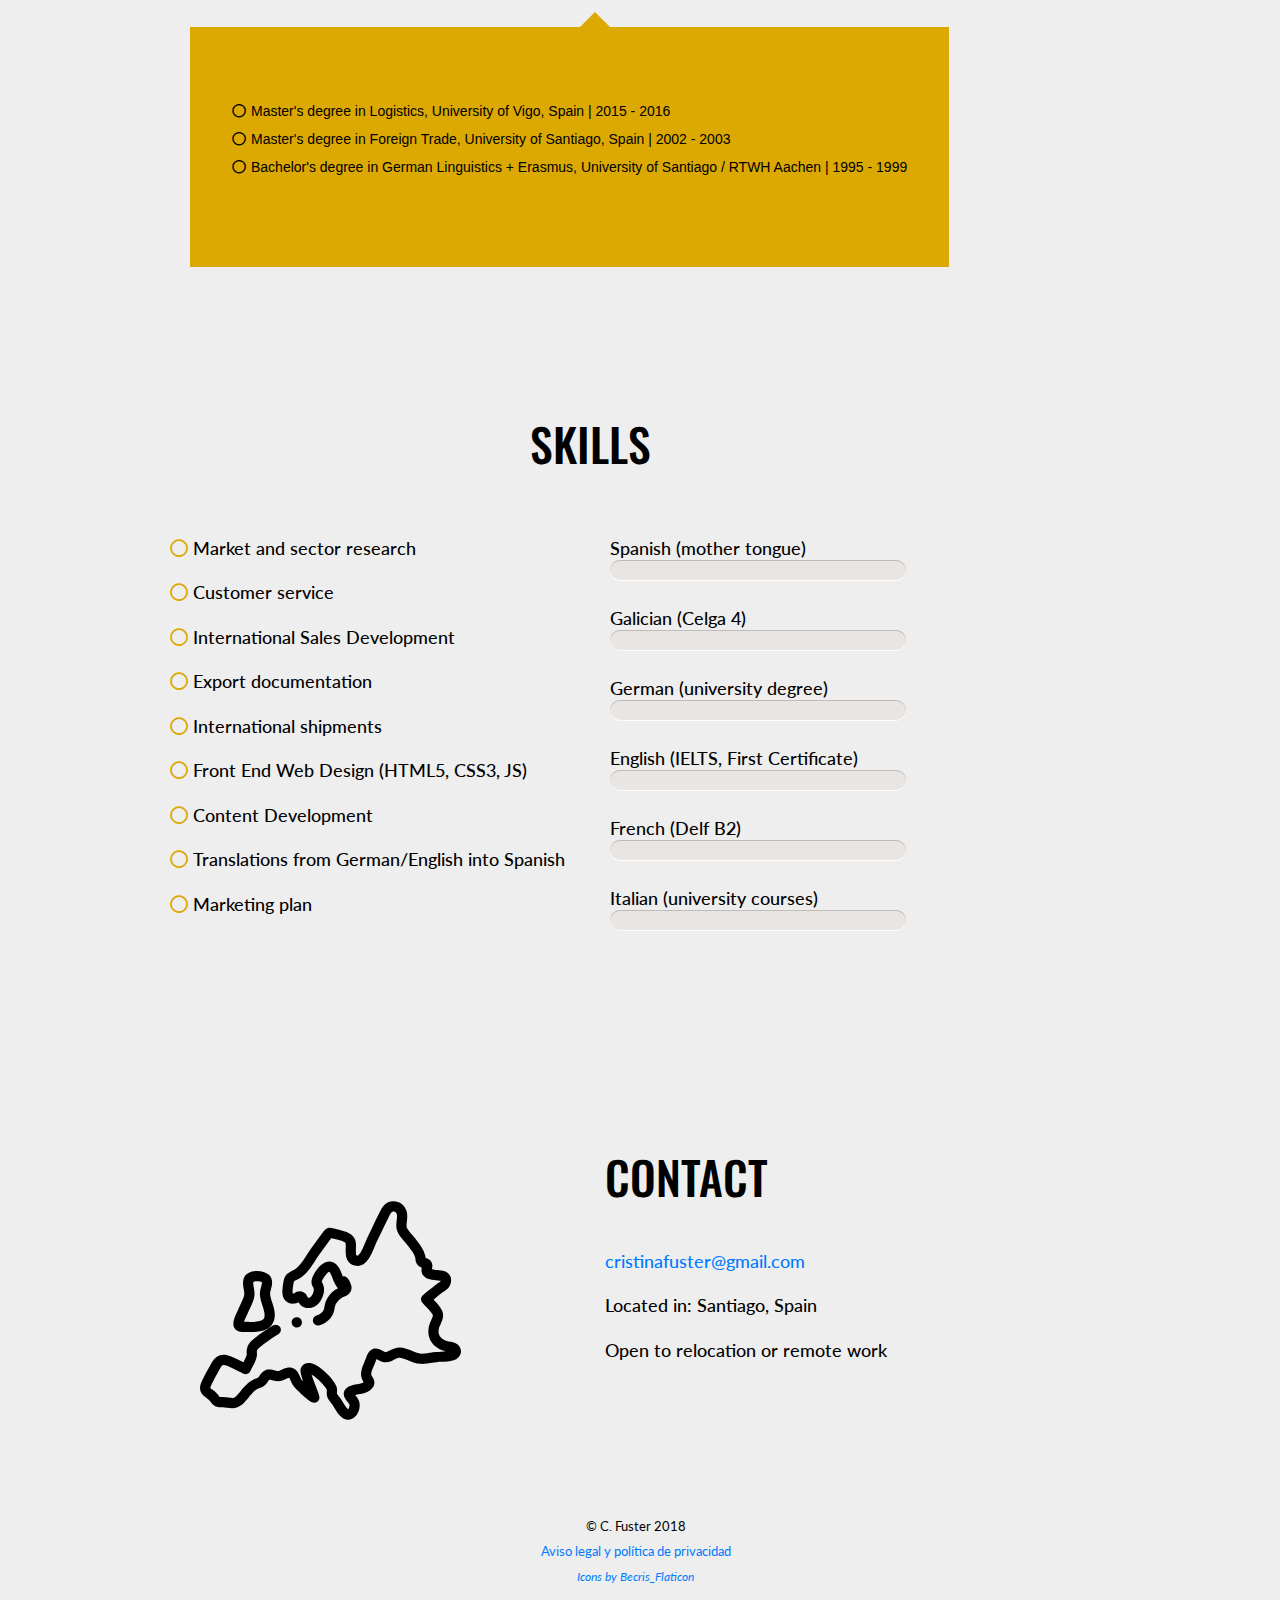
==== commit 4050fe91: "añadir tooltip" ====
--- a/index.html
+++ b/index.html
@@ -59,19 +59,23 @@
 
     	<ul>
       <li>
-
         <a href="#" class="desplazar" data-seccion="#inicio">About </a>
       </li>
+
       <li>
         <a  href="#" class="desplazar" data-seccion="#experience">Experience</a>
       </li>
+
+      <li>
+       <a href="#" class="desplazar" data-seccion="#education">Education</a>
+      </li>
+
       <li>
         <a href="#" class="desplazar" data-seccion="#skills">Skills</a>
       </li>
 
       <li>
         <a href="#" class="desplazar" data-seccion="#contact">Contact</a>
-
       </li>
     </ul>
 
@@ -82,10 +86,6 @@
 	<main>
 
 
-
-
-  
-	
 <!--INICIO-->
 
 <script id="Cookiebot" src="https://consent.cookiebot.com/uc.js" data-cbid="5f7ff562-9b7c-4dca-852e-36205bf0d490" type="text/javascript" async></script>
@@ -102,7 +102,7 @@
 
           </div>
 
-          <div class="col-sm">
+          <div class="col-sm tooltip">
 
             <h1 >About</h1>
 
@@ -129,6 +129,7 @@
       <div class="row">
         <div class="col">
             <h3>Export Logistics Coordinator</h3>
+            <p>3 years</p>
         </div>
 
       <div class="col devider">
@@ -144,7 +145,8 @@
 
       <div class="row">
         <div class="col">
-            <h3>Export Manager</h3>
+            <h3>Export Manager (+ Marketing functions)</h3>
+            <p>6 years</p>
         </div>
 
       <div class="col devider">
@@ -160,13 +162,15 @@
       <div class="row">
         <div class="col">
             <h3>Market Promoter</h3>
-
-        </div>
-
-      <div class="col devider">
-            <ul>
-              <li><i class="fas fa-globe-americas"></i> Ofcomes Chicago (USA)</li>
-              <li>Promoting the export of Spanish goods and services</li>
+            <p>1 year</p>
+
+        </div>
+
+      <div class="col devider">
+            <ul>
+              <li><i class="fas fa-globe-americas"></i> Commercial Office from Spain(USA)</li>
+              <li>Grant from the Chamber of Commerce of Vigo, Spain</li>
+              <li>Promoting the export of Spanish goods and services to the U.S.A.</li>
             </ul>
         </div>
       </div>
@@ -174,6 +178,7 @@
       <div class="row">
         <div class="col ">
             <h3>Export Sales Coordinator</h3>
+            <p>1.5 years</p>
         </div>
 
       <div class="col devider">
@@ -188,10 +193,8 @@
       <div class="row">
         <div class="col ">
             <h3>Customer Service Advisor-German</h3>
-
-
-
-            
+            <p>1 year</p>
+          
         </div>
 
       <div class="col devider">
@@ -203,11 +206,10 @@
         </div>
       </div>
 
-    
-
     <div class="row">
         <div class="col">
             <h3>Intern - Marketing and Customer Service</h3>
+            <p>0.5 years</p>
         </div>
 
       <div class="col devider">
@@ -222,6 +224,31 @@
     </div> 
 
         </section> 
+
+        <!--EDUCATION-->
+
+        <section id="education">
+          <div class="container paddingSection">
+
+            <div class="row">
+
+              <div class="col">
+
+                <h1>Education</h1>
+
+              </div>
+            </div>
+
+            <div class="row tooltip paddingSection ">
+              <ul>
+                <li></i>Master's degree in Logistics, University of Vigo, Spain | 2015 - 2016</li>
+                <li></i>Master's degree in Foreign Trade, University of Santiago, Spain | 2002 - 2003</li>
+                <li></i>Bachelor's degree in German Linguistics + Erasmus, University of Santiago / RTWH Aachen | 1995 - 1999</li>
+              </ul>
+            </div>
+          </div>
+        </section>
+            
 
 <!--SKILLS-->
         <section id="skills">
@@ -234,7 +261,7 @@
 
       <div class="row">
         <div class="col" id="habilidades">
-            <h4 >Market and sector research</h4>
+            <h4>Market and sector research</h4>
             <h4>Customer service</h4>
             <h4>International Sales Development</h4>
             <h4>Export documentation</h4>
@@ -261,7 +288,8 @@
 
   </section>
 
-      
+
+
 <!--CONTACT-->
 
 
@@ -271,8 +299,8 @@
 
           <div class="col-sm image-hover img-opacity">
 
-            <img src="img/europe.svg" class="img-1 circulo">
-            <img src="img/europeColor.svg" class="img-2 circulo">
+            <img src="img/europe.svg" class="img-1">
+            <img src="img/europeColor.svg" class="img-2">
 
           </div>
 
@@ -280,9 +308,9 @@
 
             <h1 class="paddingBottom">Contact</h1>
 
-                <h2><a href="mailto:cristinafuster@gmail.com">cristinafuster@gmail.com</a></h2>
-                <h2>Located in: Santiago, Spain</h2>
-                <h2>Open to relocation or remote work</h2>
+                <h4><a href="mailto:cristinafuster@gmail.com">cristinafuster@gmail.com</a></h4>
+                <h4>Located in: Santiago, Spain</h4>
+                <h4>Open to relocation or remote work</h4>
           </div>
         </div>
        </div>
--- a/css/style.css
+++ b/css/style.css
@@ -160,7 +160,7 @@
 
   border-radius: 90%;
   border: 1px dashed #000; 
-  padding: 50px;
+  padding: 20px;
 }
 
 #inicio img{
@@ -205,17 +205,59 @@
 }
 
 
-
+.tooltip {
+  background-color: #DBA901;
+  position: relative;
+  display: inline-block;
+  padding: 1em 3em;
+  color: black;
+  opacity:1;
+  z-index:2;
+  }
+
+ #education .tooltip {
+
+  padding: 5em 3em;
+ 
+  }
+
+.tooltip::before {
+  border-right: 20px solid #DBA901;
+  border-top: 20px solid transparent;
+  border-bottom: 20px solid transparent;
+  width: 0;
+  height: 0;
+  content: "";
+  display: block;
+  position: absolute;
+  right: 100%;
+  bottom:6em;
+}
+
+#education .tooltip::before {
+  border-bottom: 15px solid #DBA901;
+  border-left: 15px solid transparent;
+  border-right: 15px solid transparent;
+  width: 0;
+  height: 0;
+  content: "";
+  display: block;
+  position: absolute;
+  bottom: 100%;
+  left: 390px;
+
+
+}
 /*------------------------------------------------------
 EXPERIENCE
 ------------------------------------------------------*/
 
-#experience h1, #skills h1{
+#experience h1, #skills h1, #education h1{
 
 text-align:center;
 }
 
-#experience h3 {
+#experience h3,#experience p {
 line-height: 2em;
 text-align:right;
 font-size: 1.4em;
@@ -232,11 +274,15 @@
 
 #experience .devider{
   border-left: 1px solid rgba(0,0,0, 0.1);
-
-   
-}
-
-
+  opacity:0;
+  transition: 1.5s ease-in-out;
+ 
+}
+#experience .devider.visible{
+  opacity:1;
+  border-left: 1px solid rgba(0,0,0, 0.8);
+ 
+}
 
 
 #experience ul li:first-of-type{
@@ -261,8 +307,6 @@
 #experience .devider:hover{
 
   font-weight:700;
-  border-left: 3px solid rgba(0,0,0);
-
 
 
 }
@@ -276,14 +320,23 @@
 
 
 /*------------------------------------------------------
-SKILLS
-------------------------------------------------------*/
-#habilidades h4:before{
-content: "\f192";
+SKILLS, EDUCATION
+------------------------------------------------------*/
+#habilidades h4:before, #education li:before{
+content: "\f111";
 font-family: "Font Awesome 5 Free";
 margin-right: 5px;
+}
+
+#habilidades h4:before{
 color: rgba(219, 169, 1);
 }
+
+#education li:before{
+color: black;
+
+}
+
 
 /*------------------------------------------------------
 LANGUAGES
@@ -331,43 +384,43 @@
 
 .boton.visible{
   opacity: 1;
-  
+  background-color: rgba(219, 169, 1, .9);
   
 }
 
 .spanish {
   width:100%; 
-  background-color: #fdc508;
+
   animation:spanish 2s ease-out;
 }
 
 .galician {
   width:95%;
-  background-color: #e9b301;
+ 
   animation:galician 2s ease-out;
 }
 
 .german {
   width:68%;
-  background-color: rgba(219, 169, 1);
+
   animation: german 2s ease-out;
 
 }
 
 .english {
   width:68%;
-  background-color: #cc9e00;
+
   animation: english 2s ease-out;
 
 }
 .french {
   width:60%;
-  background-color:#b08800;
+
   animation: french 2s ease-out;
 }
 .italian {
   width:55%;
-  background-color: #947200;
+
   animation: italian 2s ease-out;
 }
 
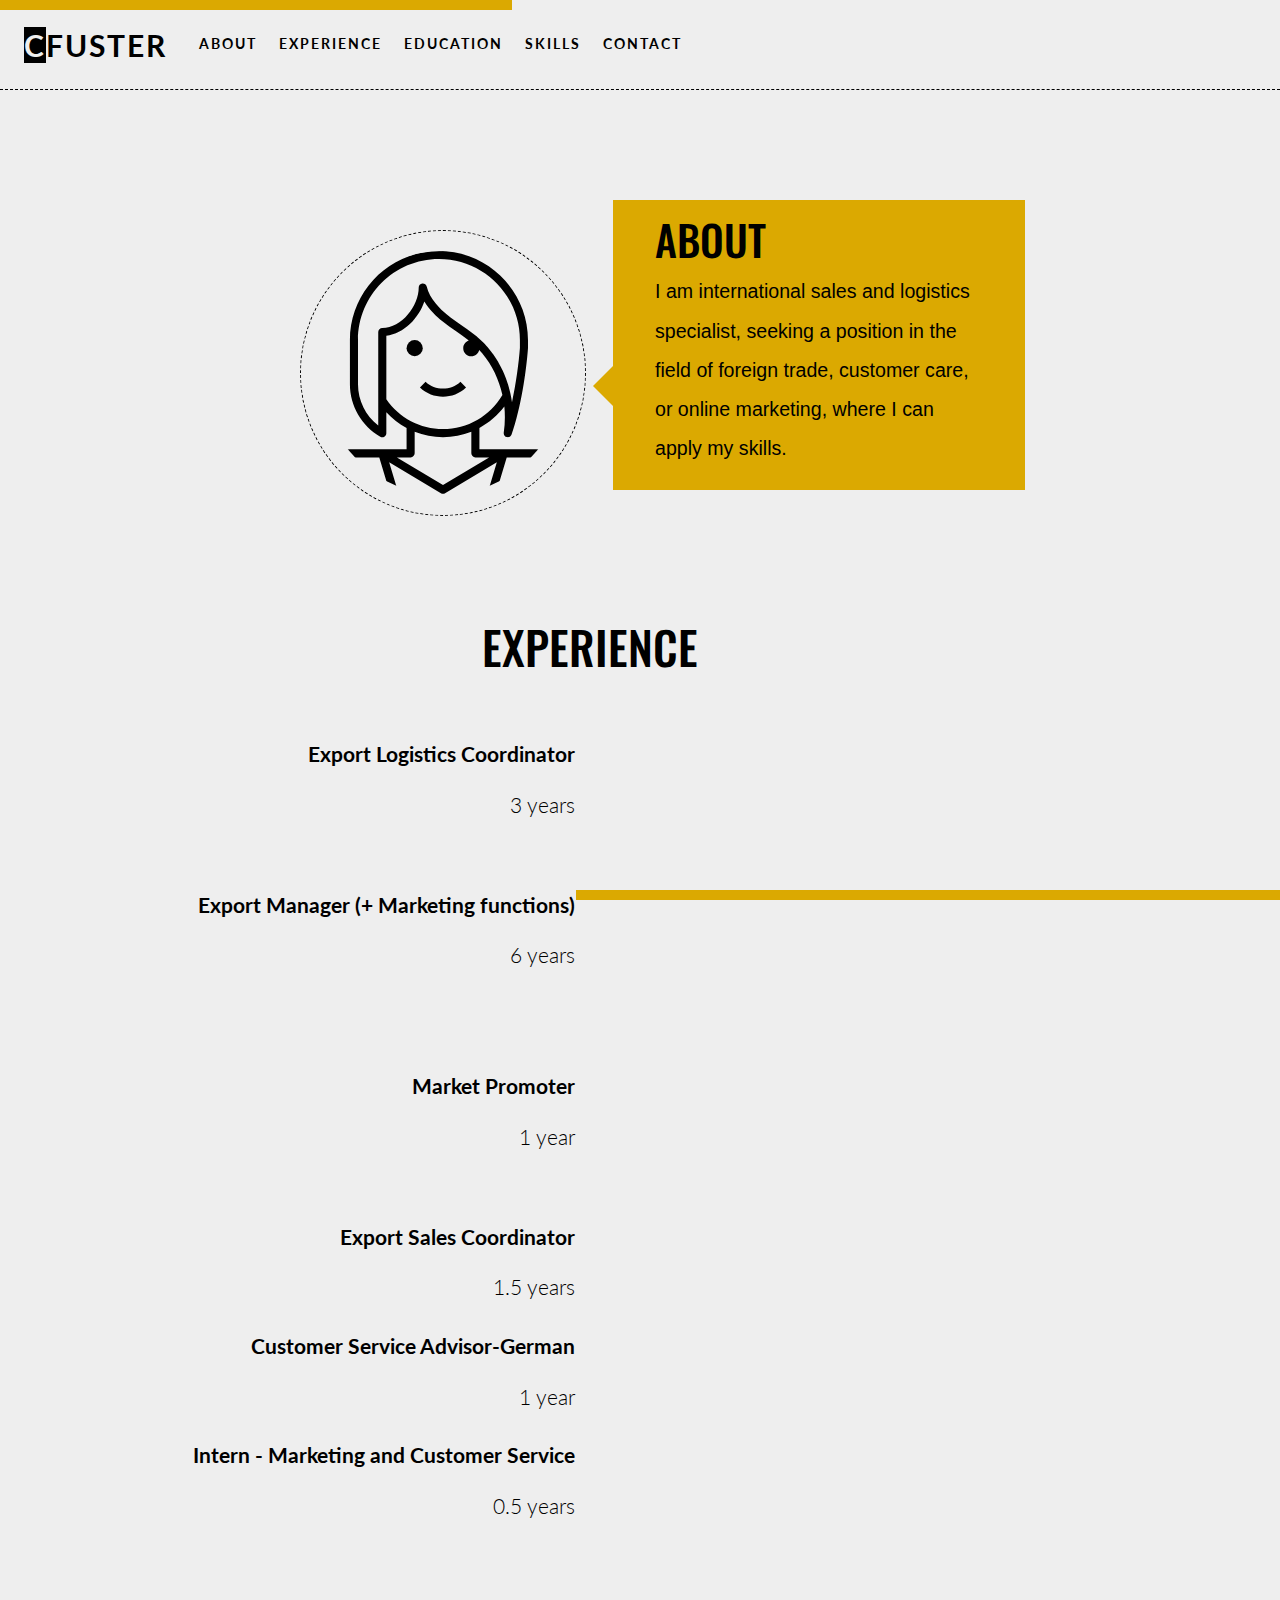
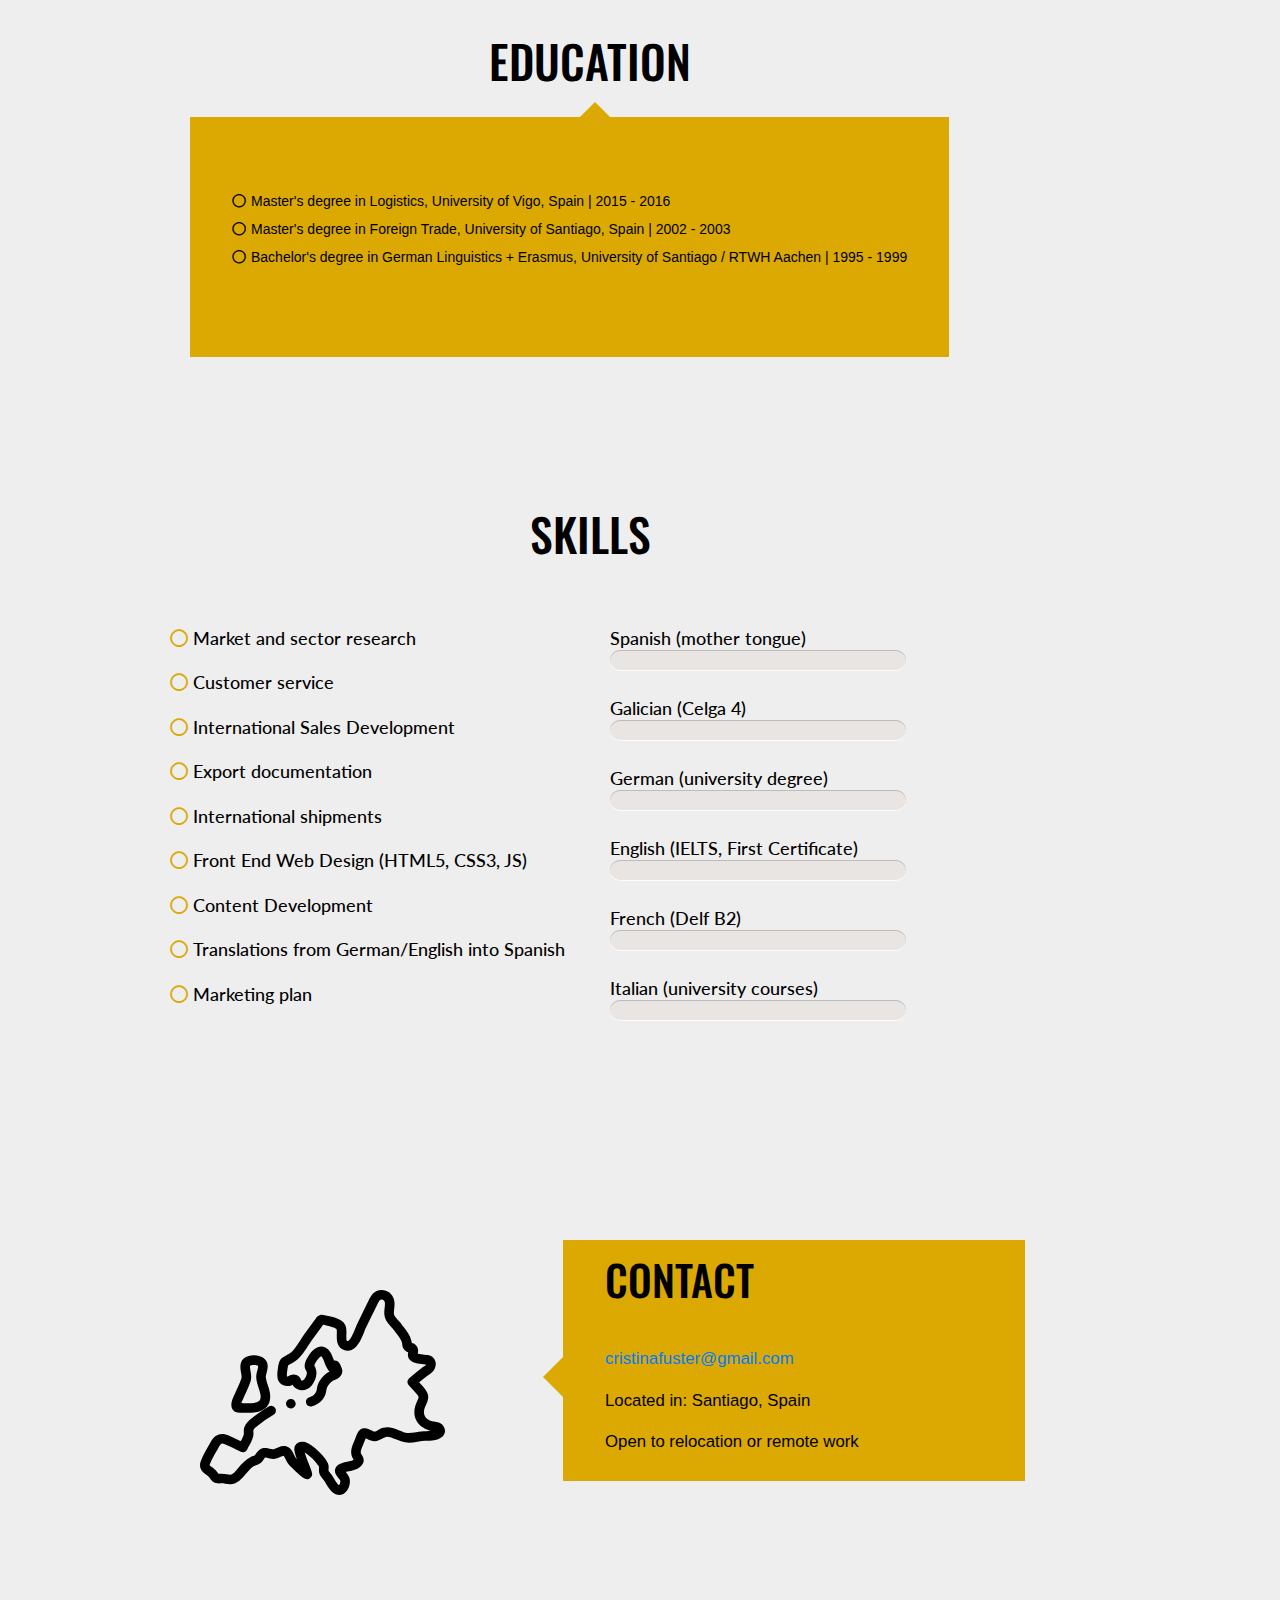
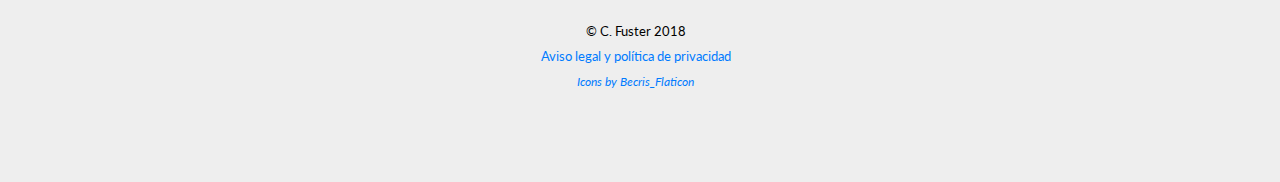
==== commit 8d1ff02c: "añadir tooltip" ====
--- a/index.html
+++ b/index.html
@@ -55,7 +55,13 @@
   <body>
 
 
-		<nav>
+		<nav class="navbar navbar-expand-lg">
+
+      <a class="navbar-brand logo" href="#">CFuster</a>
+
+      <div class="collapse navbar-collapse" id="navbarSupportedContent">
+    <ul class="navbar-nav mr-auto">
+      <li class="nav-item">
 
     	<ul>
       <li>
@@ -79,7 +85,7 @@
       </li>
     </ul>
 
-    <div class="logo">CFuster</div>
+    
 
 		</nav>	
 
@@ -200,7 +206,7 @@
       <div class="col devider">
             
             <ul>
-              <li> <i class="fas fa-headphones"></i> Cellular Operations (UK)</li>
+              <li> <i class="fas fa-headset"></i> Cellular Operations (UK)</li>
               <li>Dealing with customer queries and complaints</li>
             </ul>
         </div>
@@ -304,7 +310,7 @@
 
           </div>
 
-          <div class="col-sm">
+          <div class="col-sm tooltip">
 
             <h1 class="paddingBottom">Contact</h1>
 
--- a/css/style.css
+++ b/css/style.css
@@ -137,6 +137,7 @@
     font-weight: 700;
     color: #000;
 
+
 }
 
 .logo{
@@ -281,6 +282,7 @@
 #experience .devider.visible{
   opacity:1;
   border-left: 1px solid rgba(0,0,0, 0.8);
+  font-weight:700;
  
 }
 
@@ -301,20 +303,13 @@
   list-style:square;
   color: grey;
   
-
-}
-
-#experience .devider:hover{
-
-  font-weight:700;
-
-
-}
+}
+
+
 
 #experience h3:last-child:hover, #experience li:first-child:hover{
 
-border-top: 3px solid rgba(219, 169, 1);
-
+border-top: 1px solid rgba(219, 169, 1);
 
 }
 
@@ -380,47 +375,48 @@
 .boton{
 
   opacity:0;
+
 }
 
 .boton.visible{
   opacity: 1;
-  background-color: rgba(219, 169, 1, .9);
+  
   
 }
 
 .spanish {
   width:100%; 
-
+  background-color: rgba(219, 169, 1, .9);
   animation:spanish 2s ease-out;
 }
 
 .galician {
   width:95%;
- 
+  background-color: rgba(219, 169, 1);
   animation:galician 2s ease-out;
 }
 
 .german {
   width:68%;
-
+  background-color: rgba(219, 169, 1);
   animation: german 2s ease-out;
 
 }
 
 .english {
   width:68%;
-
+  background-color: rgba(219, 169, 1);
   animation: english 2s ease-out;
 
 }
 .french {
   width:60%;
-
+  background-color: rgba(219, 169, 1, .8);
   animation: french 2s ease-out;
 }
 .italian {
   width:55%;
-
+  background-color: rgba(219, 169, 1, .7);
   animation: italian 2s ease-out;
 }
 
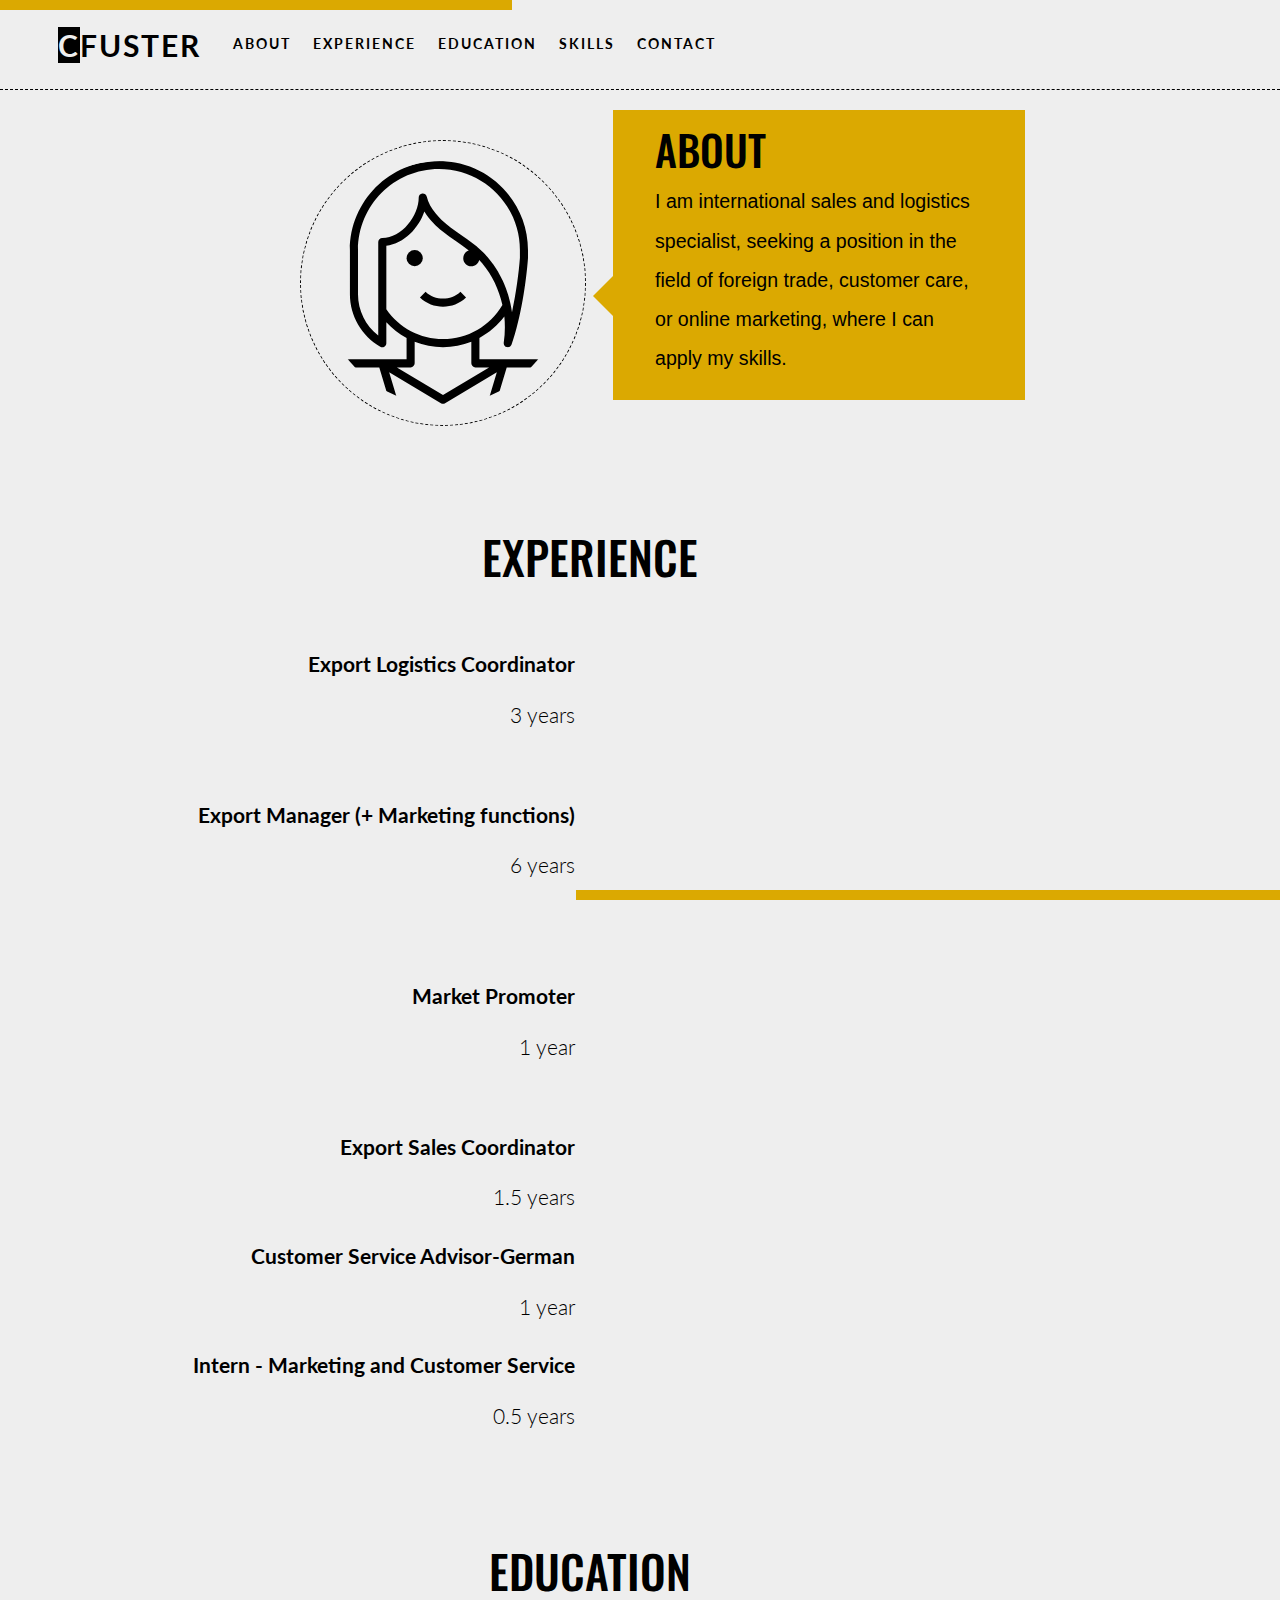
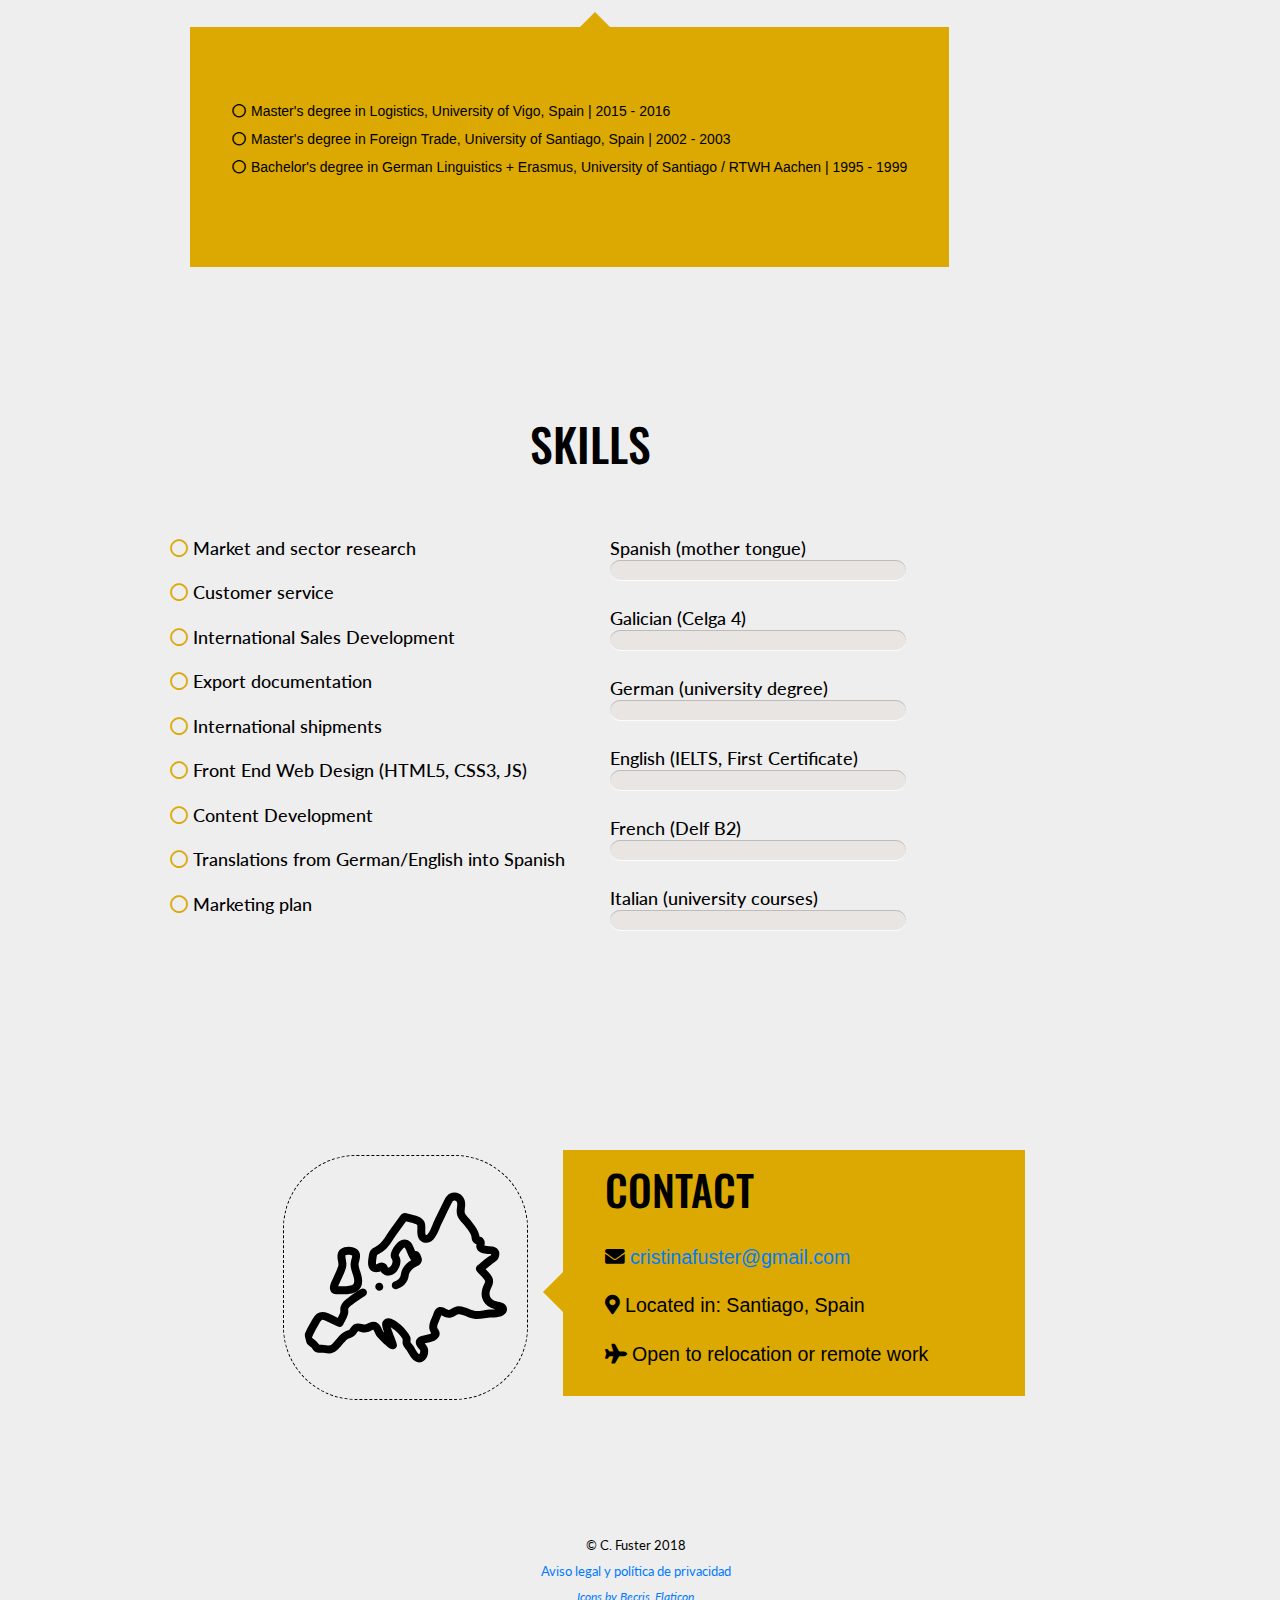
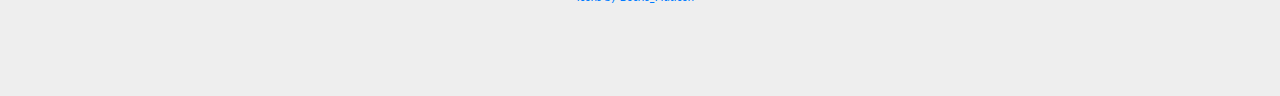
==== commit adc4fb5d: "cambiar contacto" ====
--- a/index.html
+++ b/index.html
@@ -305,8 +305,8 @@
 
           <div class="col-sm image-hover img-opacity">
 
-            <img src="img/europe.svg" class="img-1">
-            <img src="img/europeColor.svg" class="img-2">
+            <img src="img/europe.svg" class="img-1 circulo">
+            <img src="img/europeColor.svg" class="img-2 circulo">
 
           </div>
 
@@ -314,13 +314,15 @@
 
             <h1 class="paddingBottom">Contact</h1>
 
-                <h4><a href="mailto:cristinafuster@gmail.com">cristinafuster@gmail.com</a></h4>
-                <h4>Located in: Santiago, Spain</h4>
-                <h4>Open to relocation or remote work</h4>
+                <h2><a href="mailto:cristinafuster@gmail.com">cristinafuster@gmail.com</a></h2>
+                <h2>Located in: Santiago, Spain</h2>
+                <h2>Open to relocation or remote work</h2>
           </div>
         </div>
        </div>
   </section>
+
+
 
 
 	</main>	
--- a/css/style.css
+++ b/css/style.css
@@ -99,7 +99,7 @@
 /*------------------------------------------------------
 NAVEGADOR
 ------------------------------------------------------*/
- nav{
+ nav.navbar{
     width: 100%;
     height: 90px; 
     letter-spacing: 2px;
@@ -115,19 +115,19 @@
 
 }
 
-nav ul {
+nav  .navbar ul {
     float: right;
     margin-right: 20px;
 }
 
 
- nav li {
+ nav  li {
     display: inline-block;  
     list-style: none;
 
 }
 
-nav a {
+nav  a {
     padding: 8px 8px;
     display: block;
     font-size: .9em;
@@ -155,21 +155,27 @@
 
 
 /*------------------------------------------------------
-ABOUT, CONTACT
-------------------------------------------------------*/
+INICIO, CONTACT
+------------------------------------------------------*/
+
 .circulo{
 
-  border-radius: 90%;
+  
   border: 1px dashed #000; 
   padding: 20px;
 }
 
 #inicio img{
   width:80%;
+  border-radius: 50%;
 }
 
 #contact img{
+  border-radius: 30%;
   width:60%;
+  right:5px;
+  top: -25px;
+
 }
 
 .img-opacity img {
@@ -202,7 +208,7 @@
 
 .paddingBottom{
 
-  padding-bottom:30px;
+  padding-bottom:15px;
 }
 
 
@@ -246,9 +252,10 @@
   position: absolute;
   bottom: 100%;
   left: 390px;
-
-
-}
+}
+
+
+
 /*------------------------------------------------------
 EXPERIENCE
 ------------------------------------------------------*/
@@ -438,7 +445,7 @@
 
 font-family: "Font Awesome 5 Free";
 margin-right: 5px;
-color: rgba(219, 169, 1);
+
 font-weight: 900;
 
 }
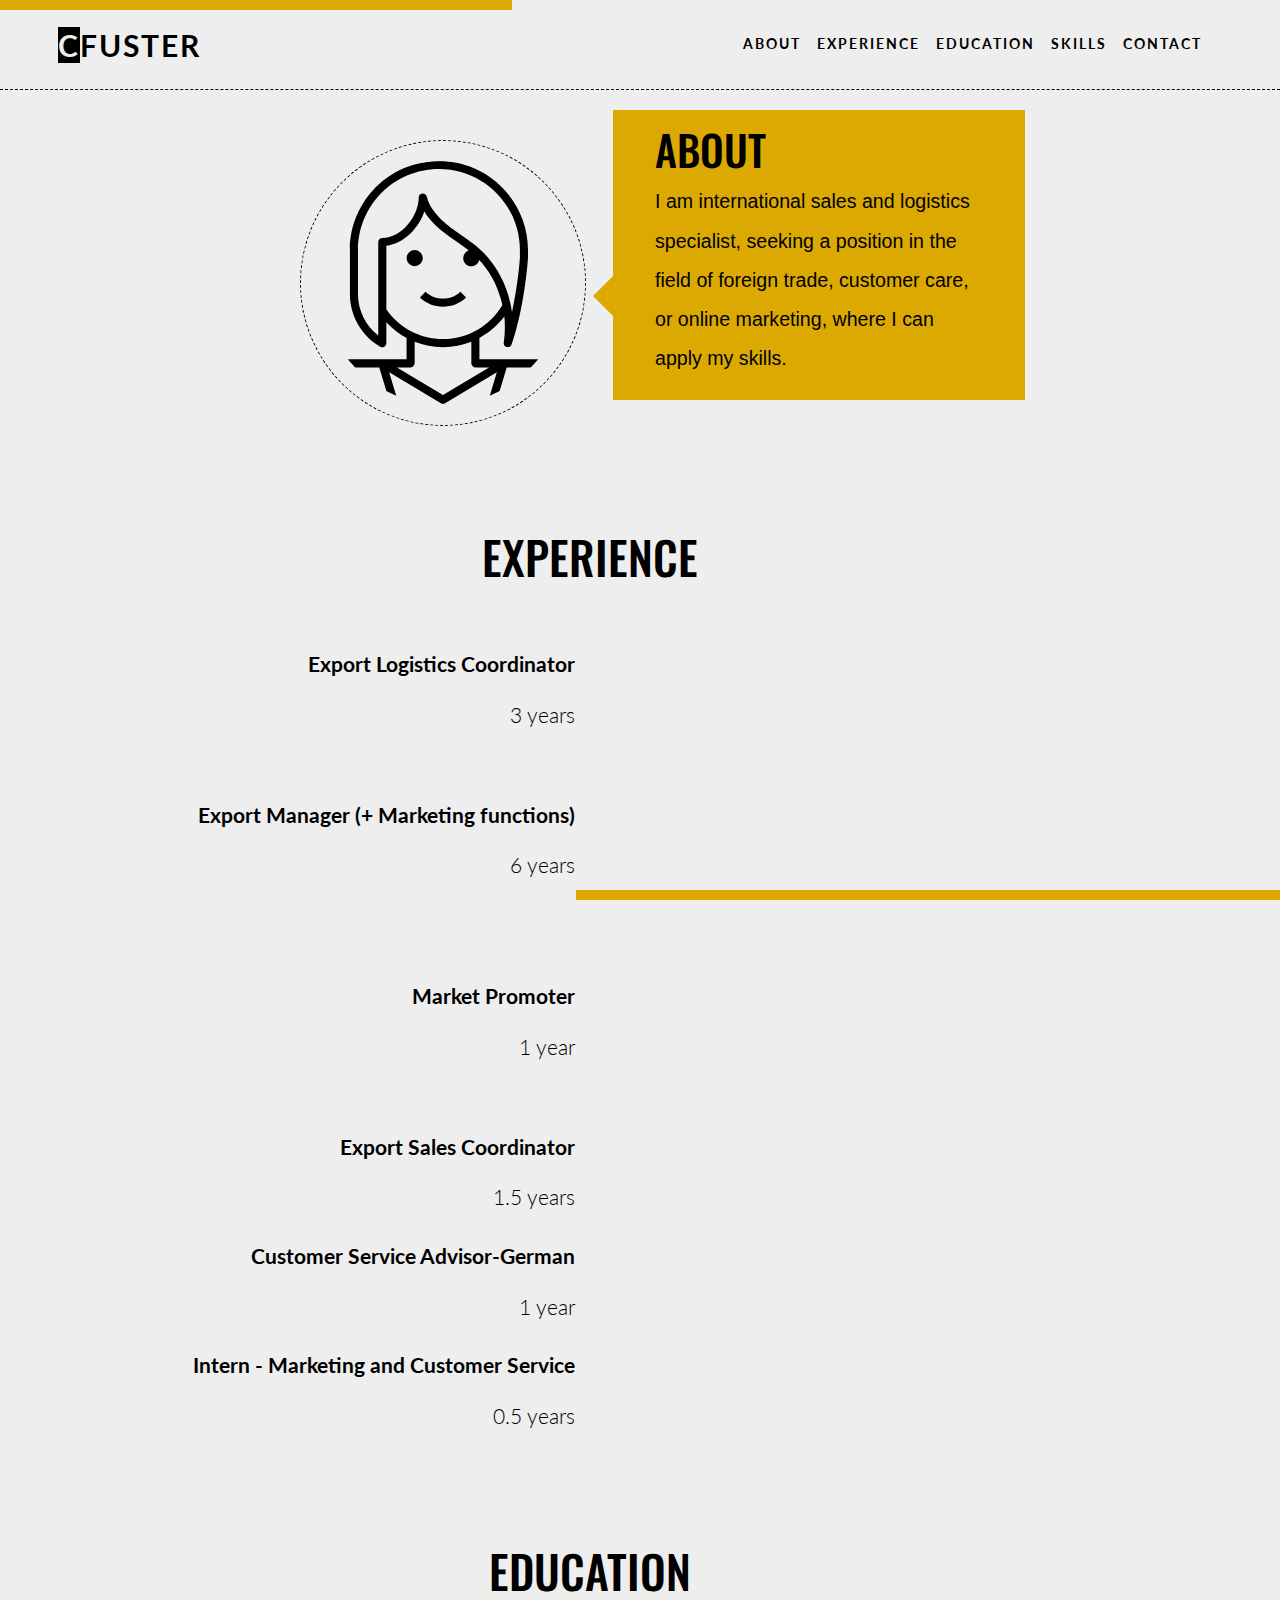
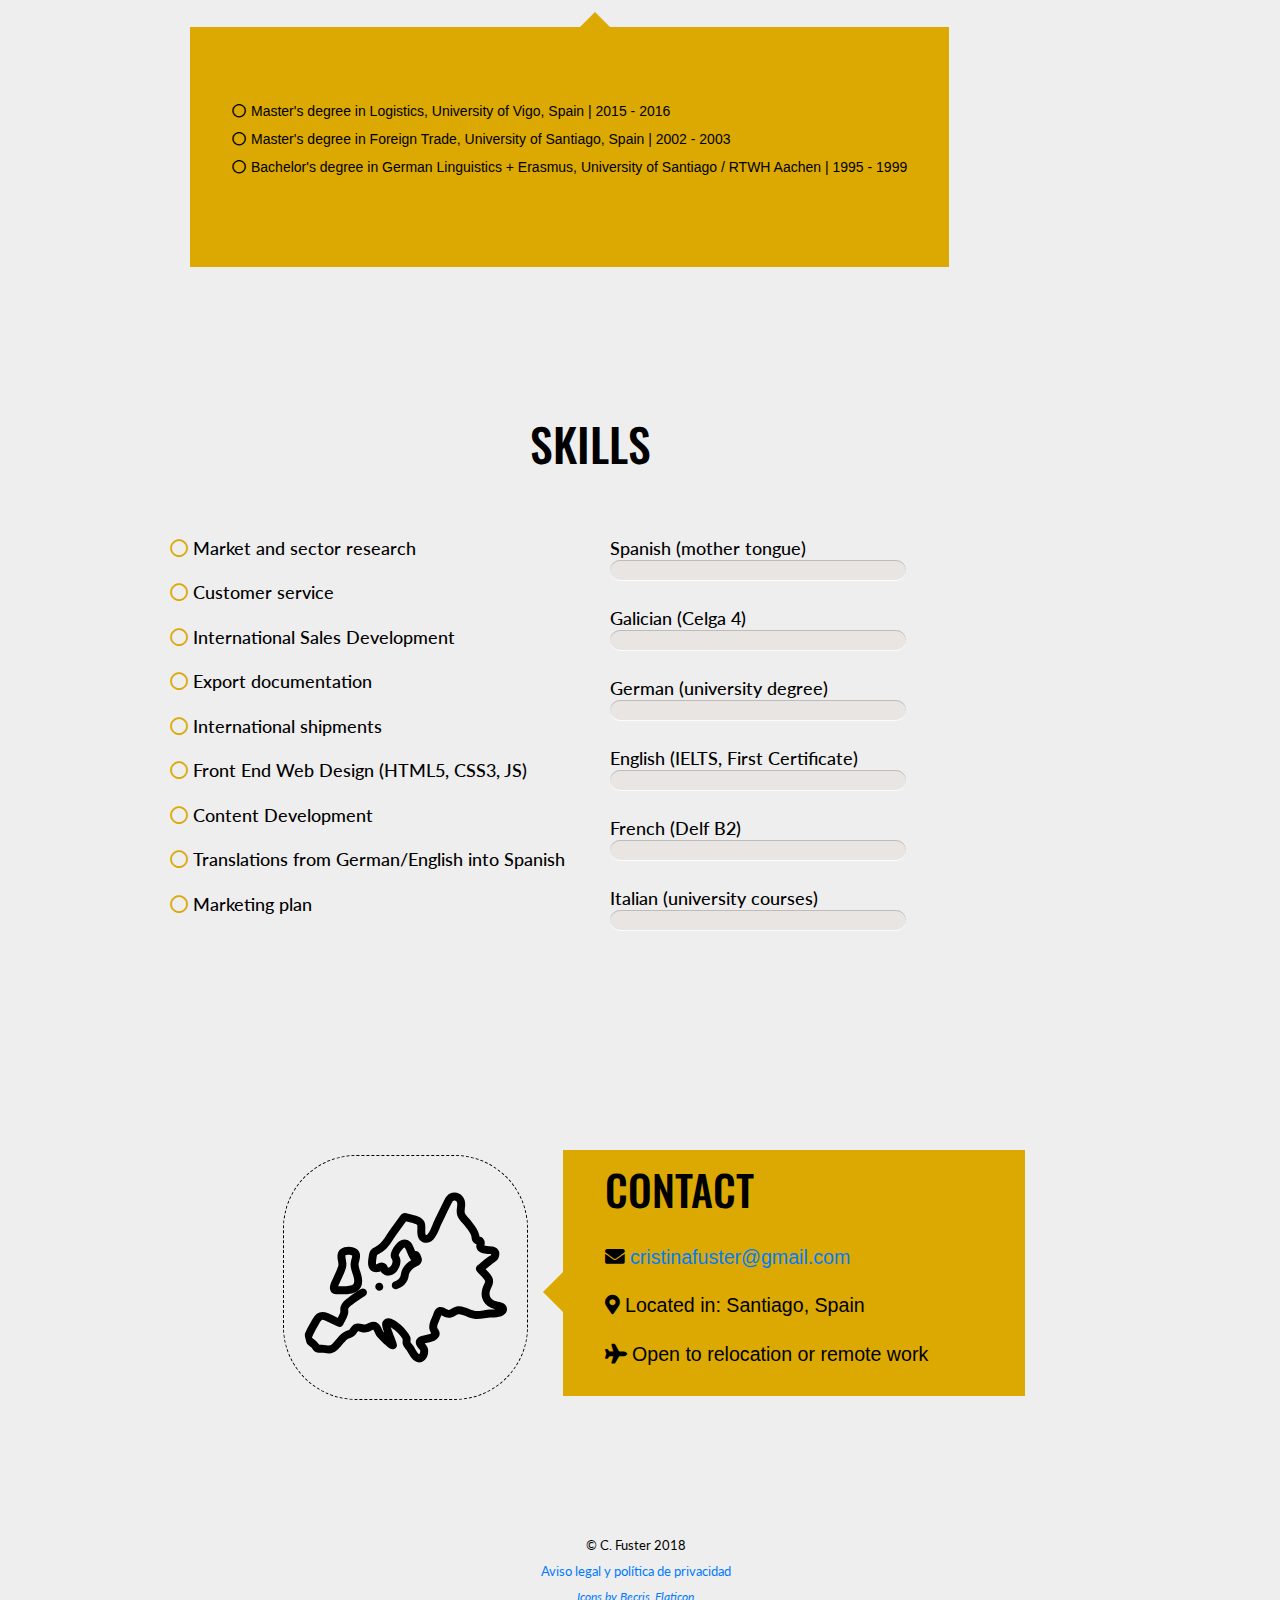
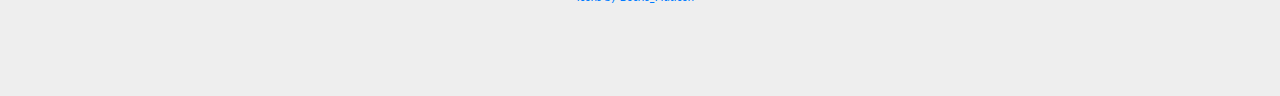
==== commit 4682b513: "añadir nav" ====
--- a/index.html
+++ b/index.html
@@ -54,43 +54,71 @@
 
   <body>
 
+<!--
+    <nav class="navbar navbar-expand-lg navbar-light bg-light">
+  <a class="navbar-brand" href="#">Navbar</a>
+  <button class="navbar-toggler" type="button" data-toggle="collapse" data-target="#navbarNav" aria-controls="navbarNav" aria-expanded="false" aria-label="Toggle navigation">
+    <span class="navbar-toggler-icon"></span>
+  </button>
+  <div class="collapse navbar-collapse" id="navbarNav">
+    <ul class="navbar-nav">
+      <li class="nav-item active">
+        <a class="nav-link" href="#">Home <span class="sr-only">(current)</span></a>
+      </li>
+      <li class="nav-item">
+        <a class="nav-link" href="#">Features</a>
+      </li>
+      <li class="nav-item">
+        <a class="nav-link" href="#">Pricing</a>
+      </li>
+      <li class="nav-item">
+        <a class="nav-link disabled" href="#">Disabled</a>
+      </li>
+    </ul>
+  </div>
+</nav>
+
+-->
+
 
 		<nav class="navbar navbar-expand-lg">
-
-      <a class="navbar-brand logo" href="#">CFuster</a>
-
-      <div class="collapse navbar-collapse" id="navbarSupportedContent">
-    <ul class="navbar-nav mr-auto">
-      <li class="nav-item">
-
-    	<ul>
+<a class="navbar-brand logo" href="#">CFuster</a>
+      
+
+      <button class="navbar-toggler" type="button" data-toggle="collapse" data-target="#navbarNav" aria-controls="navbarNav" aria-expanded="false" aria-label="Toggle navigation">
+    <span class="navbar-toggler-icon"></span>
+  </button>
+
+  <div class="collapse navbar-collapse" id="navbarNav">
+    <ul class="navbar-nav">
+      <li class="nav-item">
+      <a href="#" class="nav-link desplazar"  data-seccion="inicio">About</a>
+      </li>
+      <li class="nav-item">
+        <a  href="#" class="nav-link desplazar" data-seccion="#experience">Experience</a>
+      </li>
+
+      <li class="nav-item">
+       <a href="#" class="nav-link desplazar" data-seccion="#education">Education</a>
+      </li>
+
       <li>
-        <a href="#" class="desplazar" data-seccion="#inicio">About </a>
-      </li>
-
-      <li>
-        <a  href="#" class="desplazar" data-seccion="#experience">Experience</a>
-      </li>
-
-      <li>
-       <a href="#" class="desplazar" data-seccion="#education">Education</a>
-      </li>
-
-      <li>
-        <a href="#" class="desplazar" data-seccion="#skills">Skills</a>
-      </li>
-
-      <li>
-        <a href="#" class="desplazar" data-seccion="#contact">Contact</a>
+        <a href="#" class="nav-link desplazar" data-seccion="#skills">Skills</a>
+      </li>
+
+      <li class="nav-item">
+        <a href="#" class="nav-link desplazar" data-seccion="#contact">Contact</a>
       </li>
     </ul>
 
-    
+    </div>
 
 		</nav>	
 
+
+
+
 	<main>
-
 
 <!--INICIO-->
 
--- a/css/style.css
+++ b/css/style.css
@@ -115,21 +115,16 @@
 
 }
 
-nav  .navbar ul {
-    float: right;
-    margin-right: 20px;
-}
-
-
- nav  li {
-    display: inline-block;  
-    list-style: none;
-
-}
-
-nav  a {
+#navbarNav{
+
+  justify-content:flex-end;
+  margin-right:20px;
+}
+
+
+
+nav a {
     padding: 8px 8px;
-    display: block;
     font-size: .9em;
     text-transform: uppercase;
     letter-spacing: 2px;
@@ -147,6 +142,8 @@
   font-weight: 700;
   margin-left:0;
 }
+
+
 .logo:first-letter{
 
   background:black;
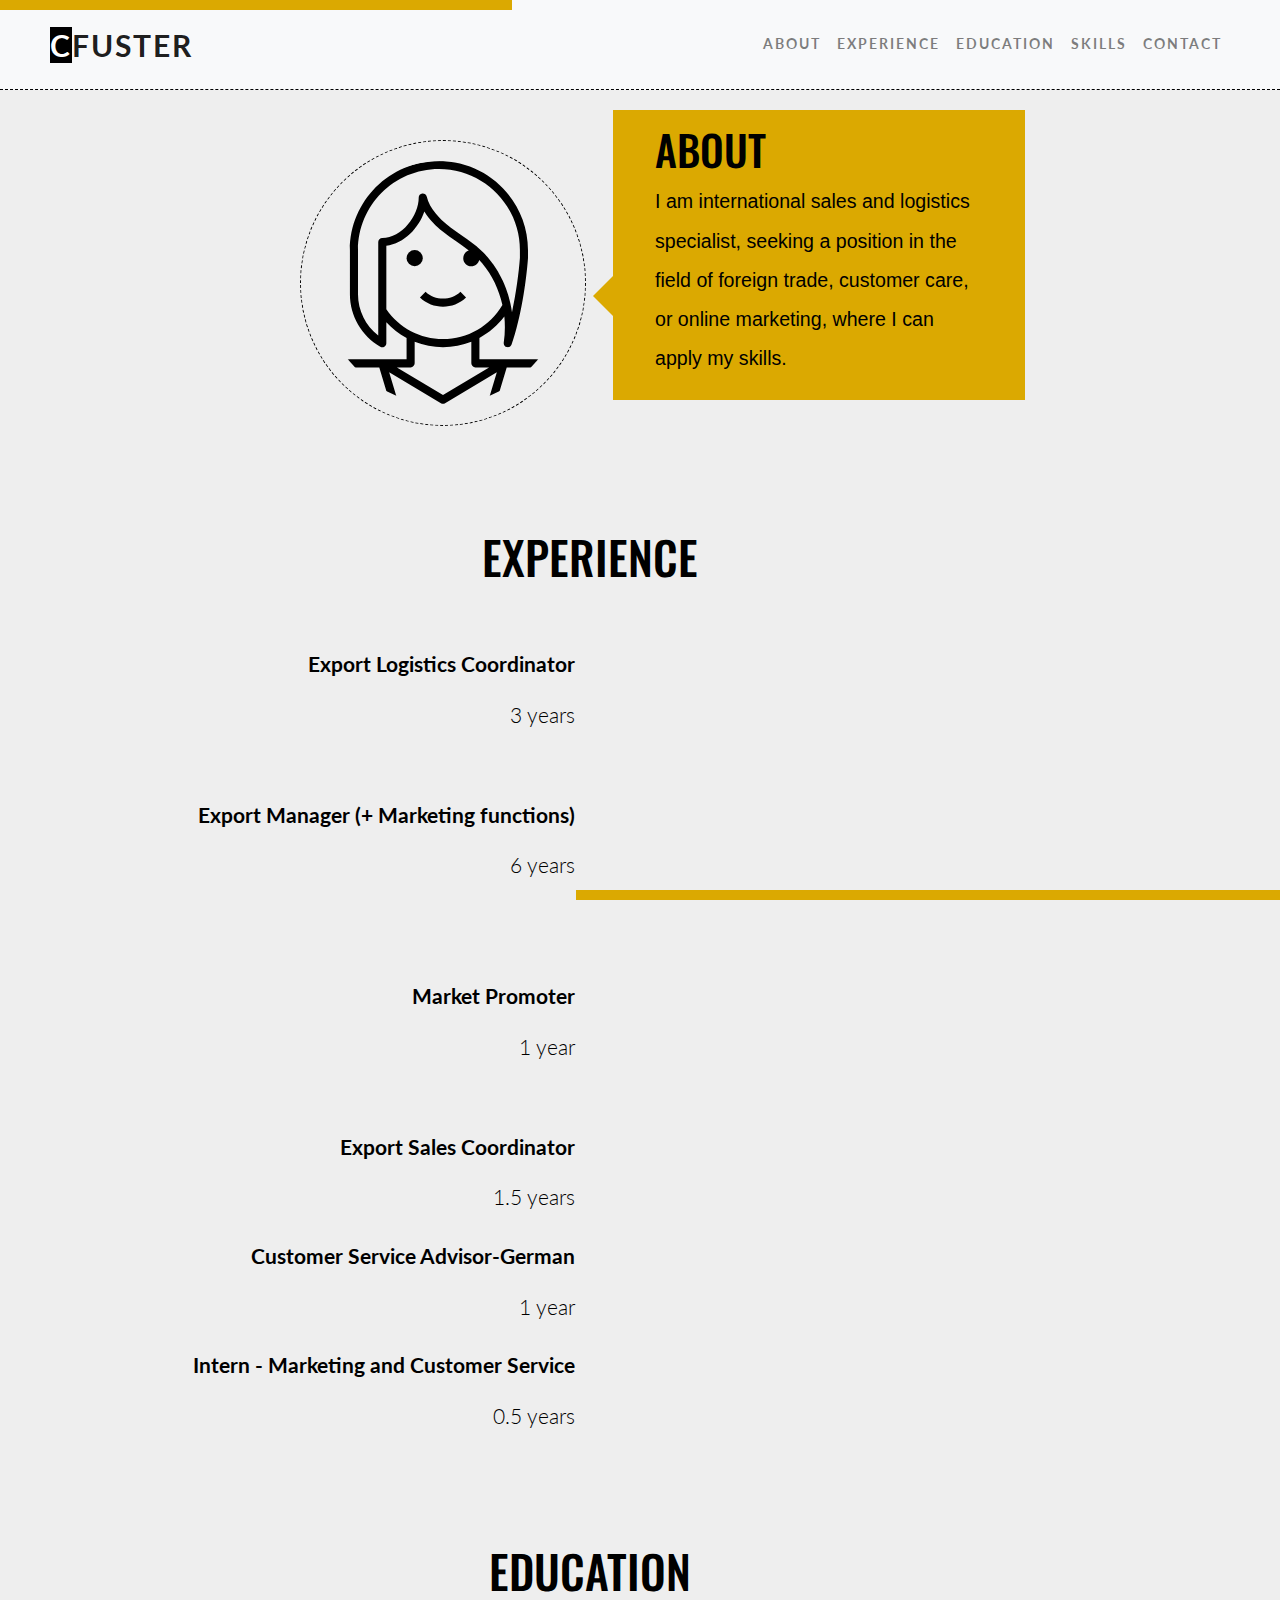
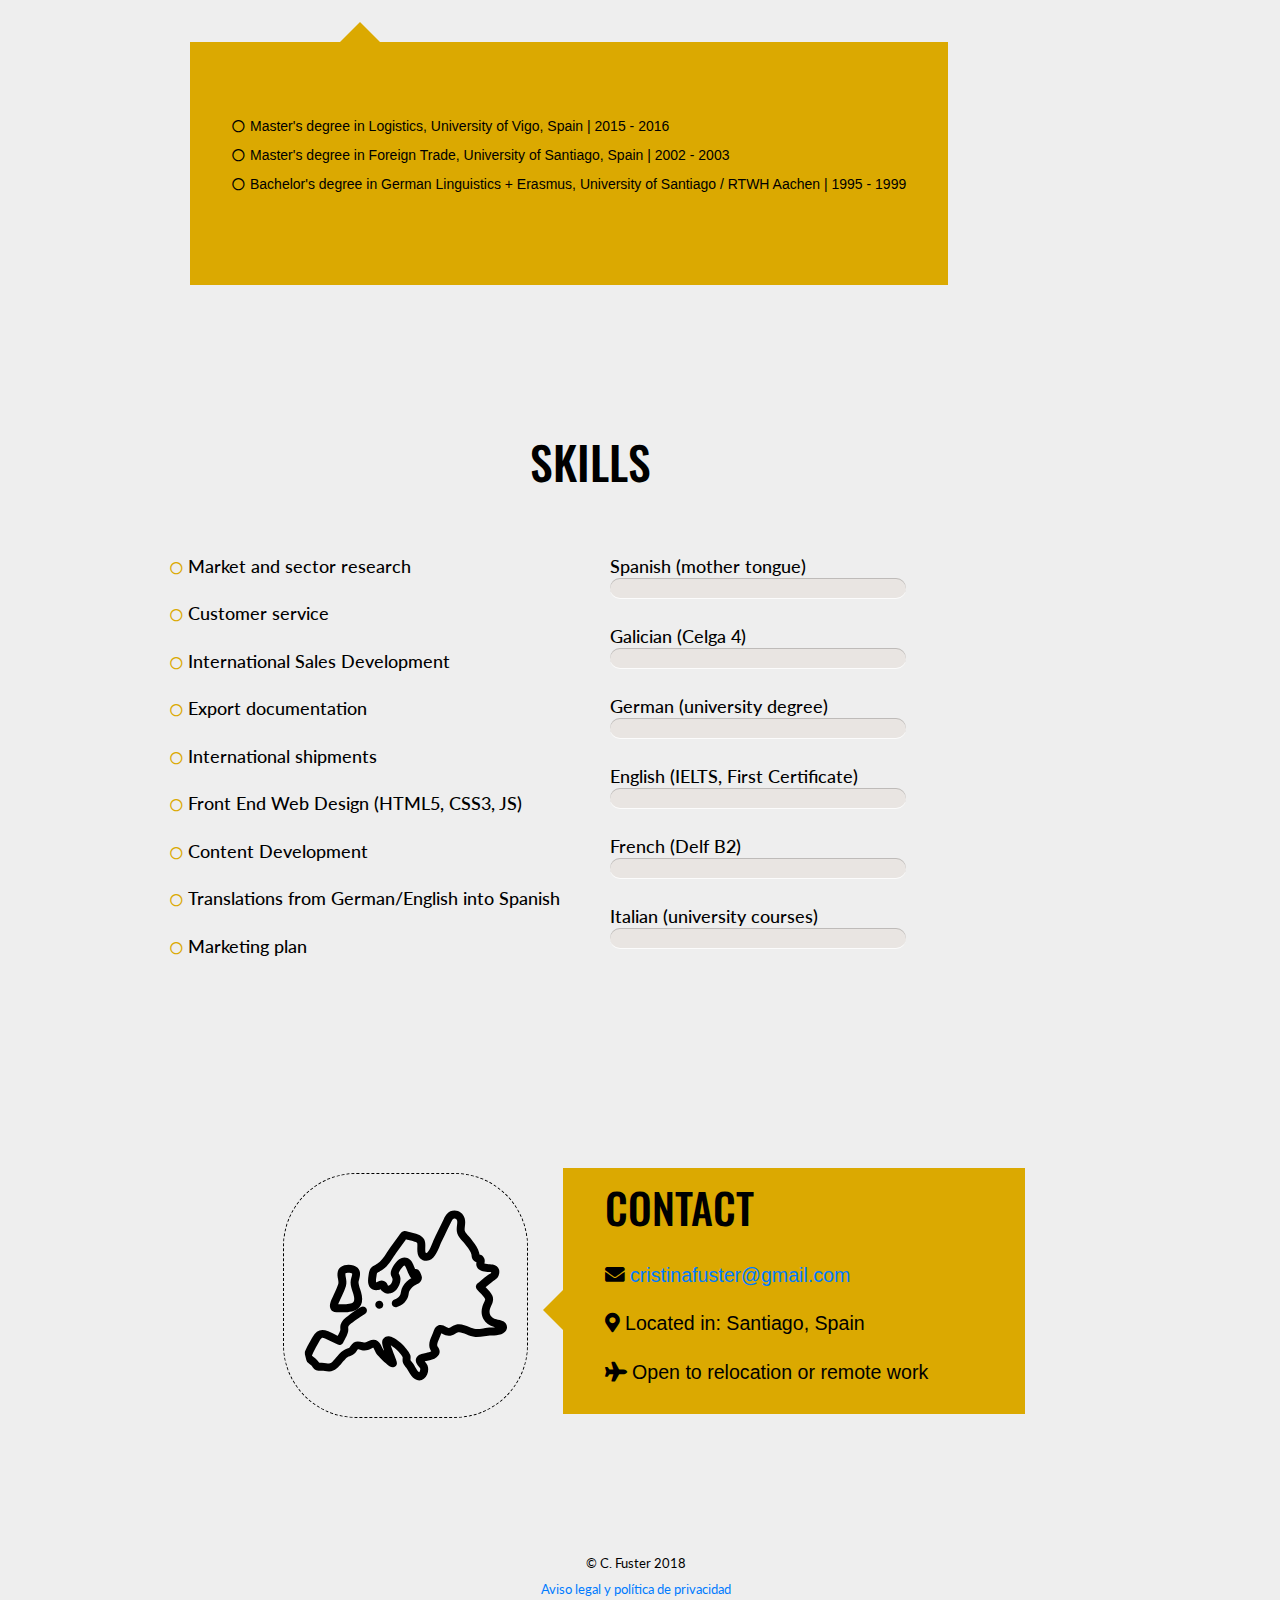
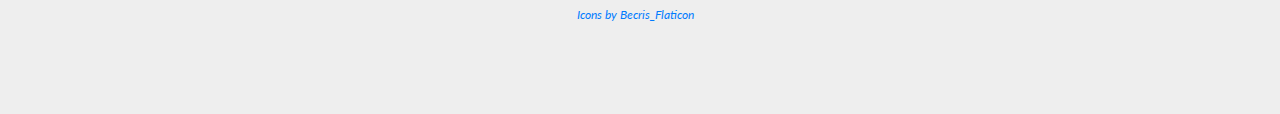
==== commit f5d2efc9: "hacer responsive" ====
--- a/index.html
+++ b/index.html
@@ -54,66 +54,39 @@
 
   <body>
 
-<!--
-    <nav class="navbar navbar-expand-lg navbar-light bg-light">
-  <a class="navbar-brand" href="#">Navbar</a>
-  <button class="navbar-toggler" type="button" data-toggle="collapse" data-target="#navbarNav" aria-controls="navbarNav" aria-expanded="false" aria-label="Toggle navigation">
-    <span class="navbar-toggler-icon"></span>
-  </button>
-  <div class="collapse navbar-collapse" id="navbarNav">
+		<nav class="navbar navbar-expand-lg navbar-light bg-light">
+        <a class="navbar-brand" href="#" class="nav-link desplazar"  data-seccion="#inicio">CFuster</a>
+      
+        <button class="navbar-toggler" type="button" data-toggle="collapse" data-target="#navbarToggler" aria-controls="navbarToggler" aria-expanded="false" aria-label="Toggle navigation">
+        <span class="navbar-toggler-icon"></span>
+        </button>
+
+          <div class="collapse navbar-collapse" id="navbarToggler">
     <ul class="navbar-nav">
-      <li class="nav-item active">
-        <a class="nav-link" href="#">Home <span class="sr-only">(current)</span></a>
-      </li>
-      <li class="nav-item">
-        <a class="nav-link" href="#">Features</a>
-      </li>
-      <li class="nav-item">
-        <a class="nav-link" href="#">Pricing</a>
-      </li>
-      <li class="nav-item">
-        <a class="nav-link disabled" href="#">Disabled</a>
-      </li>
-    </ul>
-  </div>
-</nav>
-
--->
-
-
-		<nav class="navbar navbar-expand-lg">
-<a class="navbar-brand logo" href="#">CFuster</a>
-      
-
-      <button class="navbar-toggler" type="button" data-toggle="collapse" data-target="#navbarNav" aria-controls="navbarNav" aria-expanded="false" aria-label="Toggle navigation">
-    <span class="navbar-toggler-icon"></span>
-  </button>
-
-  <div class="collapse navbar-collapse" id="navbarNav">
-    <ul class="navbar-nav">
-      <li class="nav-item">
-      <a href="#" class="nav-link desplazar"  data-seccion="inicio">About</a>
-      </li>
-      <li class="nav-item">
-        <a  href="#" class="nav-link desplazar" data-seccion="#experience">Experience</a>
-      </li>
-
-      <li class="nav-item">
-       <a href="#" class="nav-link desplazar" data-seccion="#education">Education</a>
-      </li>
-
-      <li>
-        <a href="#" class="nav-link desplazar" data-seccion="#skills">Skills</a>
-      </li>
-
-      <li class="nav-item">
-        <a href="#" class="nav-link desplazar" data-seccion="#contact">Contact</a>
-      </li>
-    </ul>
-
-    </div>
-
-		</nav>	
+            
+              <li class="nav-item">
+              <a href="#" class="nav-link desplazar"  data-seccion="#inicio">About</a>
+              </li>
+              <li class="nav-item">
+                <a  href="#" class="nav-link desplazar" data-seccion="#experience">Experience</a>
+              </li>
+
+              <li class="nav-item">
+               <a href="#" class="nav-link desplazar" data-seccion="#education">Education</a>
+              </li>
+
+              <li>
+                <a href="#" class="nav-link desplazar" data-seccion="#skills">Skills</a>
+              </li>
+
+              <li class="nav-item">
+                <a href="#" class="nav-link desplazar" data-seccion="#contact">Contact</a>
+              </li>
+            </ul>
+
+        </div>
+
+    </nav>	
 
 
 
@@ -129,18 +102,19 @@
       <div class="container paddingExtra" >
         <div class="row  paddingSection">
 
-          <div class="col-sm image-hover img-opacity">
+          <div class="col image-hover img-opacity">
 
             <img src="img/businesswoman.svg" class="img-1 circulo">
             <img src="img/businesswomanColor.svg" class="img-2 circulo">
 
           </div>
 
-          <div class="col-sm tooltip">
+
+          <div class="col tooltip">
 
             <h1 >About</h1>
 
-              <h2>I am international sales and logistics specialist, seeking a position in the field of foreign trade, customer care, or online marketing, where I can apply my skills.</h2>
+            <h2>I am international sales and logistics specialist, seeking a position in the field of foreign trade, customer care, or online marketing, where I can apply my skills.</h2>
 
           </div>
         </div>
@@ -264,7 +238,7 @@
         <section id="education">
           <div class="container paddingSection">
 
-            <div class="row">
+            <div class="row paddingBottom">
 
               <div class="col">
 
@@ -308,7 +282,8 @@
         </div>
 
         <div class="col">
-          <ul id="languages">
+
+          <ul id="languages"> 
               <li><span class="bar boton spanish"></span><h4>Spanish (mother tongue)</h4></li>
               <li><span class="bar boton galician"></span><h4>Galician (Celga 4)</h4></li>
               <li><span class="bar boton german"></span><h4>German (university degree)</h4></li>
@@ -331,14 +306,14 @@
       <div class="container paddingSection">
         <div class="row paddingExtra">
 
-          <div class="col-sm image-hover img-opacity">
+          <div class="col image-hover img-opacity">
 
             <img src="img/europe.svg" class="img-1 circulo">
             <img src="img/europeColor.svg" class="img-2 circulo">
 
           </div>
 
-          <div class="col-sm tooltip">
+          <div class="col tooltip">
 
             <h1 class="paddingBottom">Contact</h1>
 
--- a/css/style.css
+++ b/css/style.css
@@ -19,6 +19,7 @@
      z-index: 999;
      height: 10px;  
 
+
 }
  
 body::before {
@@ -99,7 +100,7 @@
 /*------------------------------------------------------
 NAVEGADOR
 ------------------------------------------------------*/
- nav.navbar{
+nav.navbar{
     width: 100%;
     height: 90px; 
     letter-spacing: 2px;
@@ -111,43 +112,50 @@
     line-height: 90px;
     padding: 0 50px;
     border-bottom: 1px dashed #000;
-    background: #eee;
-
-}
-
-#navbarNav{
+
+}
+
+
+
+#navbarToggler{
 
   justify-content:flex-end;
-  margin-right:20px;
-}
-
+  background: #F8F9FA;
+  padding-left: .3em;
+
+}
+
+
+
+#navbar-toggler, nav a, .navbar-brand{
+  outline:none;
+}
 
 
 nav a {
-    padding: 8px 8px;
+
     font-size: .9em;
     text-transform: uppercase;
     letter-spacing: 2px;
     text-decoration:none;
     font-weight: 700;
     color: #000;
-
-
-}
-
-.logo{
+}
+
+
+.navbar-brand {
 
   font-size: 2em;
   text-transform:uppercase;
   font-weight: 700;
-  margin-left:0;
-}
-
-
-.logo:first-letter{
+  
+}
+
+
+.navbar-brand:first-letter{
 
   background:black;
-  color:#eee;
+  color:#fff;
 }
 
 
@@ -239,16 +247,11 @@
 }
 
 #education .tooltip::before {
-  border-bottom: 15px solid #DBA901;
-  border-left: 15px solid transparent;
-  border-right: 15px solid transparent;
-  width: 0;
-  height: 0;
-  content: "";
-  display: block;
-  position: absolute;
+  border-bottom: 20px solid #DBA901;
+  border-left: 20px solid transparent;
+  border-right: 20px solid transparent;
   bottom: 100%;
-  left: 390px;
+  left: 150px;
 }
 
 
@@ -274,8 +277,6 @@
 border-width:1px;
 border-color: rgba(219, 169, 1,.5);
 }
-
-
 
 #experience .devider{
   border-left: 1px solid rgba(0,0,0, 0.1);
@@ -325,6 +326,7 @@
 content: "\f111";
 font-family: "Font Awesome 5 Free";
 margin-right: 5px;
+font-size: .8rem;
 }
 
 #habilidades h4:before{
@@ -376,52 +378,51 @@
   
 }
 
-.boton{
+#languages .boton{
 
   opacity:0;
 
 }
 
-.boton.visible{
+#languages .boton.visible{
   opacity: 1;
-  
   
 }
 
 .spanish {
   width:100%; 
   background-color: rgba(219, 169, 1, .9);
-  animation:spanish 2s ease-out;
+  animation: spanish 6s ease-out;
 }
 
 .galician {
   width:95%;
-  background-color: rgba(219, 169, 1);
-  animation:galician 2s ease-out;
+  background-color: rgba(219, 169, 1, .8);
+  animation: galician 6s ease-out;
 }
 
 .german {
   width:68%;
-  background-color: rgba(219, 169, 1);
-  animation: german 2s ease-out;
+  background-color: rgba(219, 169, 1, .8);
+  animation: german 7s ease-out;
 
 }
 
 .english {
   width:68%;
-  background-color: rgba(219, 169, 1);
-  animation: english 2s ease-out;
+  background-color: rgba(219, 169, 1, .8);
+  animation: english 7s ease-out;
 
 }
 .french {
   width:60%;
-  background-color: rgba(219, 169, 1, .8);
-  animation: french 2s ease-out;
+  background-color: rgba(219, 169, 1, .7);
+  animation: french 8s ease-out;
 }
 .italian {
   width:55%;
-  background-color: rgba(219, 169, 1, .7);
-  animation: italian 2s ease-out;
+  background-color: rgba(219, 169, 1, .6);
+  animation: italian 9s ease-out;
 }
 
 
@@ -468,9 +469,7 @@
 #legal h1{
 
 font-size:2em;
-padding-bottom: 10px;
-padding-top: 10px;
-
+line-height: 2em
 }
 /*------------------------------------------------------
 FOOTER
@@ -484,4 +483,135 @@
 
 }
 
-
+/*------------------------------------------------------
+MEDIA QUERIES
+------------------------------------------------------*/
+
+/* Small devices (landscape phones, 576px and up)
+@media (min-width: 576px) { ... }
+
+// Medium devices (tablets, 768px and up)
+@media (min-width: 768px) { ... }
+
+// Large devices (desktops, 992px and up)
+@media (min-width: 992px) { ... }
+
+// Extra large devices (large desktops, 1200px and up)
+@media (min-width: 1200px) { ... }*/
+
+
+@media (max-width: 768px) { 
+
+
+body::before, body::after{ 
+
+     background: none; }
+
+p {
+    font-size: 0.8em;
+}
+
+h1{
+
+    font-size:1.5em;
+    
+}
+
+
+h2 {
+
+    font-size: 1em;
+
+}
+
+
+h3{
+font-size: 1.1em;
+}
+
+h4{
+
+  font-size: 0.9em;
+}
+
+li{
+
+  font-size: 0.9em;
+}
+
+
+.paddingExtra{
+
+  padding-top: 40px;
+}
+
+.paddingSection{
+  
+  padding: 15px 5px 5px 0px;
+  margin: 0px auto;
+  
+}
+
+
+
+.navbar-brand {
+
+  font-size: 1.5em;
+  
+}
+
+.circulo{
+  border: 0.8px dashed #000; 
+  padding: 0px;
+}
+
+#inicio img{
+
+  left:0;
+  bottom:0;
+  width:70%;
+}
+
+
+.tooltip {
+
+  padding: 0.5em;
+  
+  }
+
+ #education .tooltip, #contact .tooltip {
+
+  padding: 1em 1em;
+ 
+  }
+
+#experience h3,#experience p {
+line-height: 1em;
+font-size: 1em;
+}
+
+#experience ul li:first-of-type{
+  list-style: none;
+  font-size: 1em;
+  line-height: 1.2em;
+}
+
+#experience li:nth-child(1){
+border-top-style: none;
+}
+
+
+#contact h2{
+
+  font-size:.9em;
+}
+
+#legal h1{
+
+font-size:1em;
+
+
+
+}
+
+}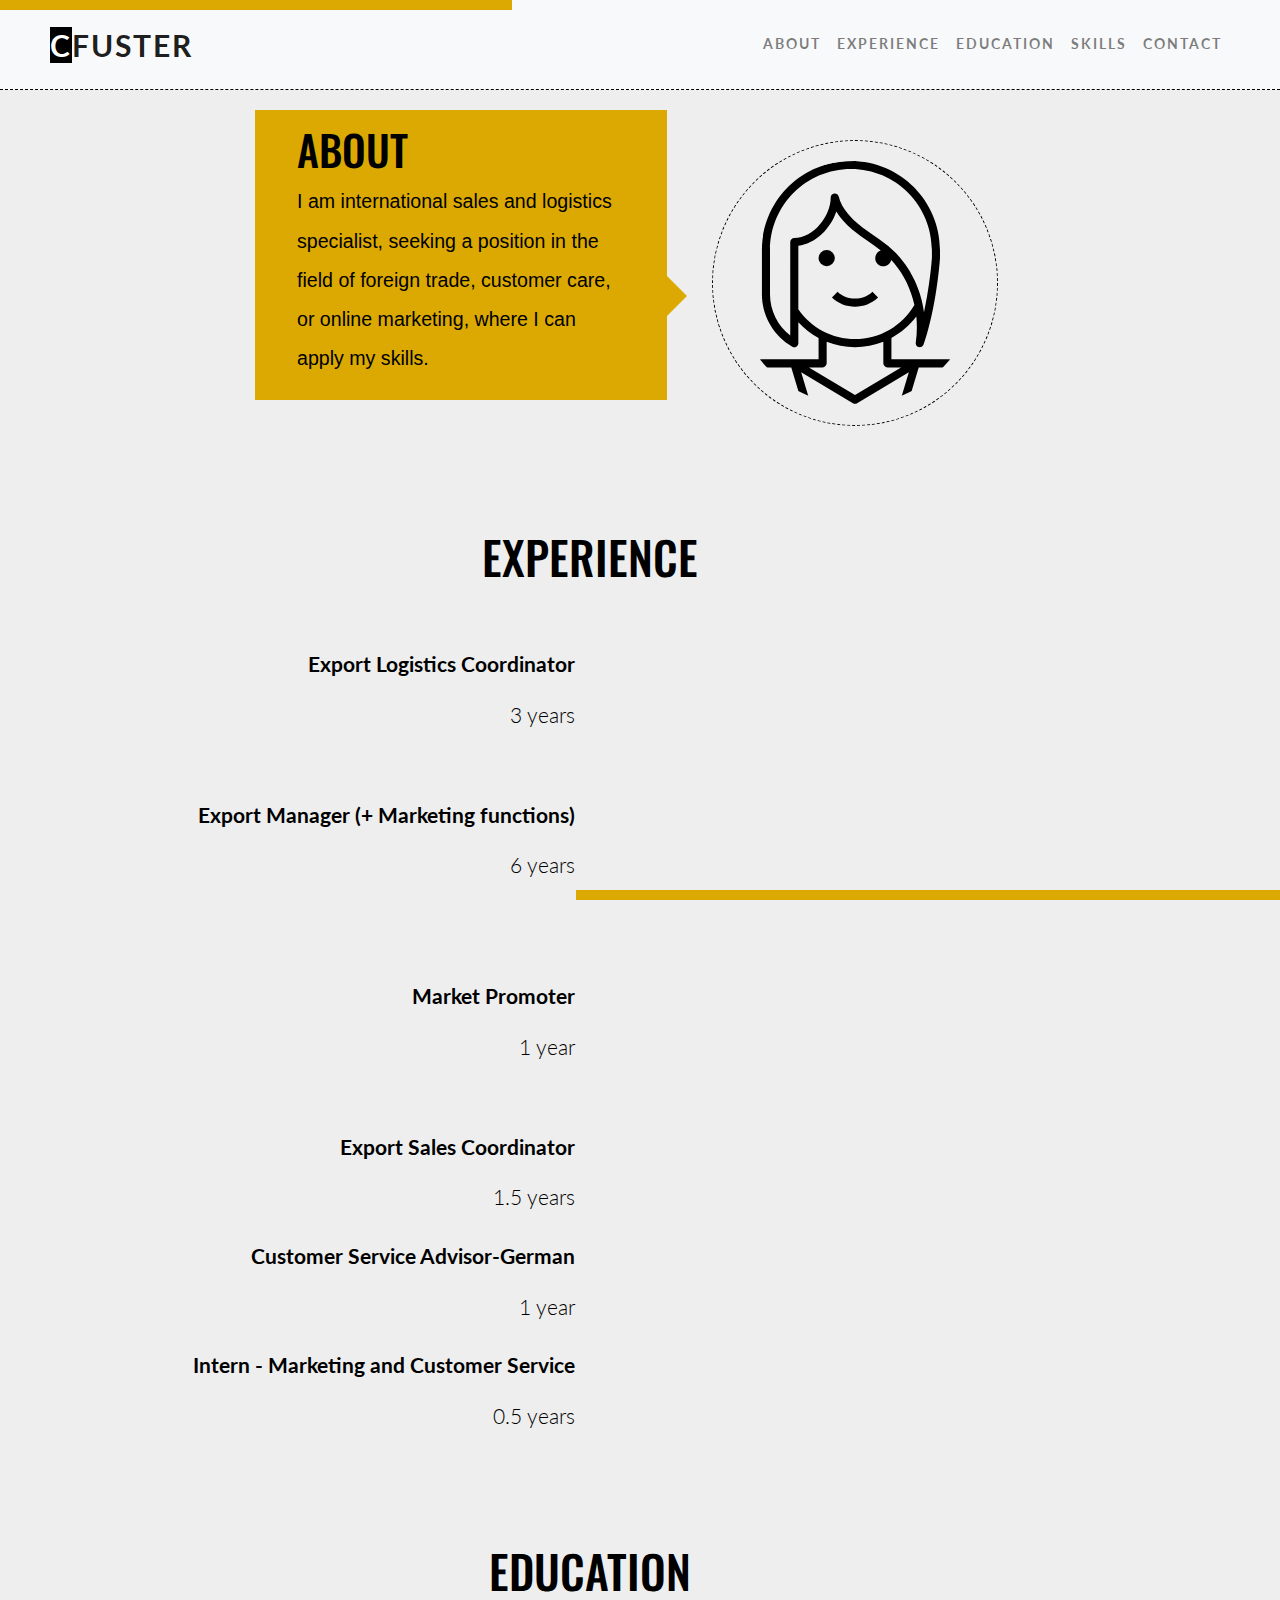
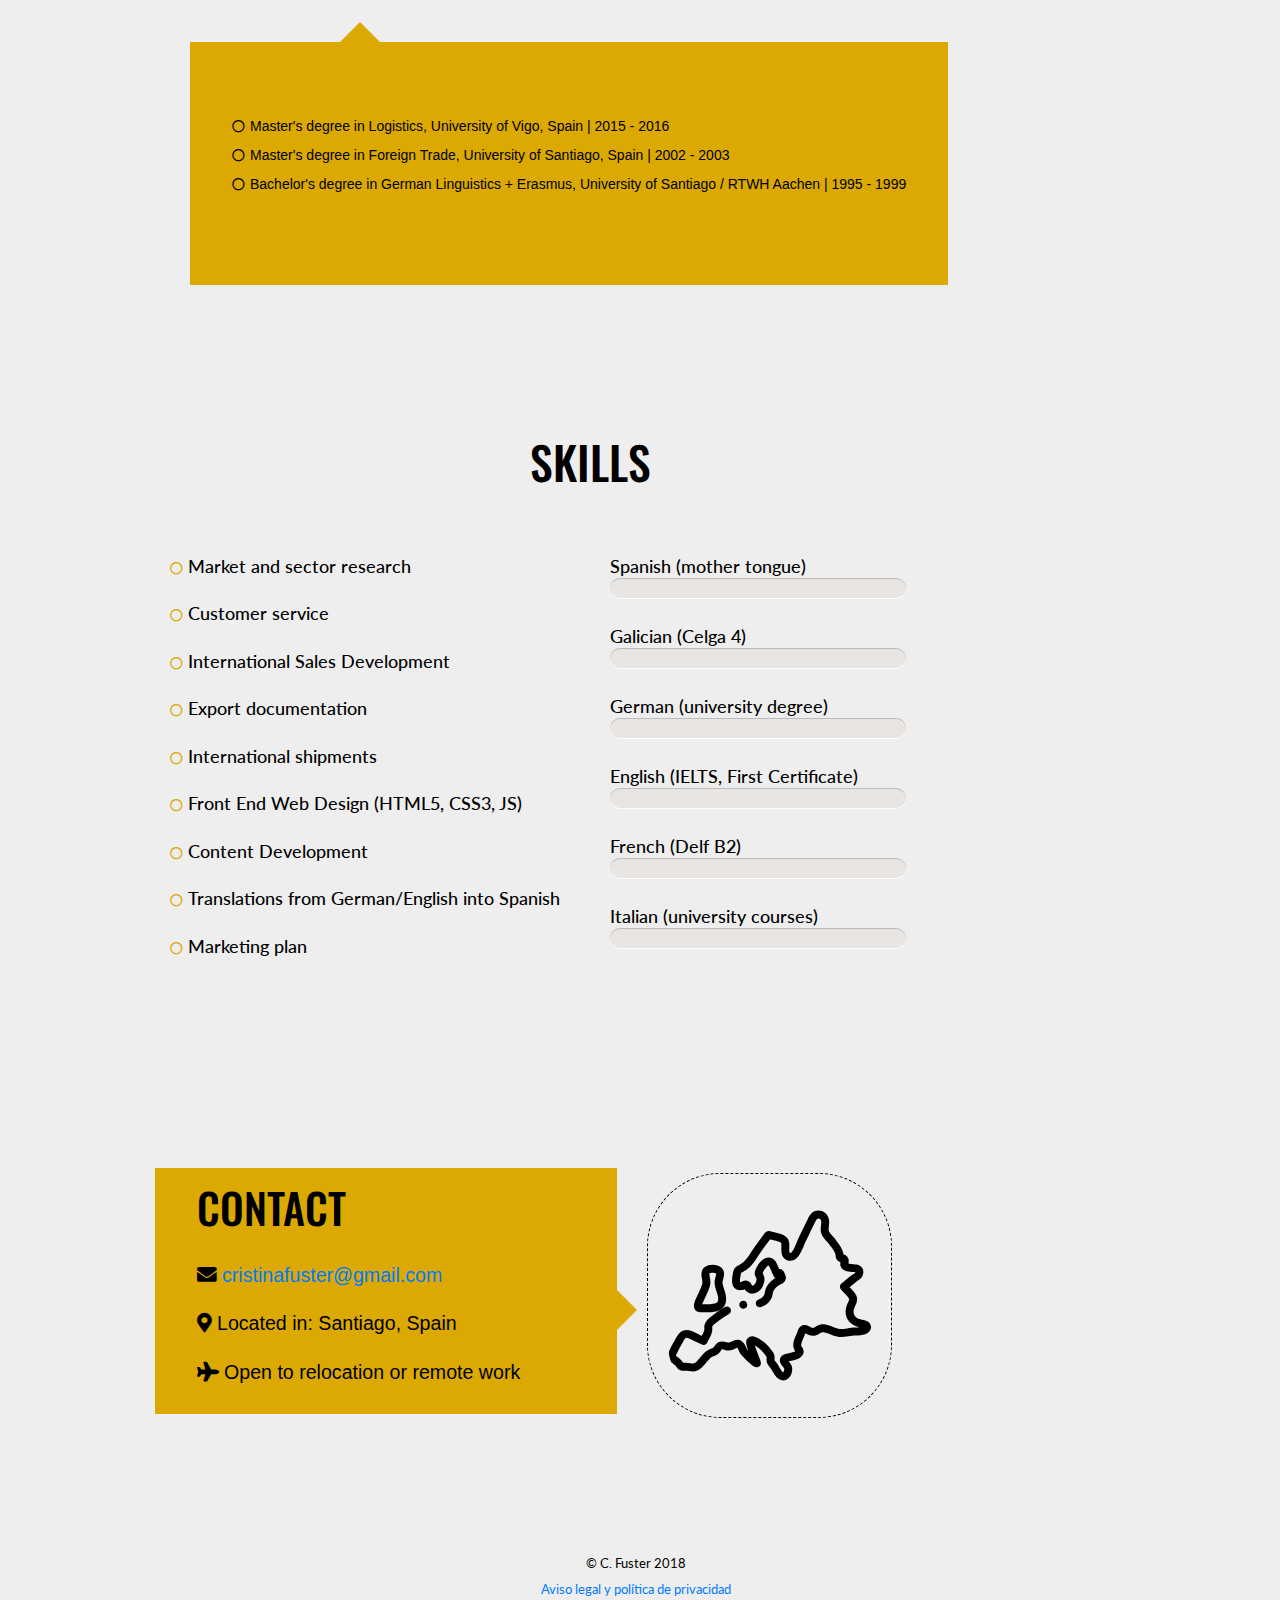
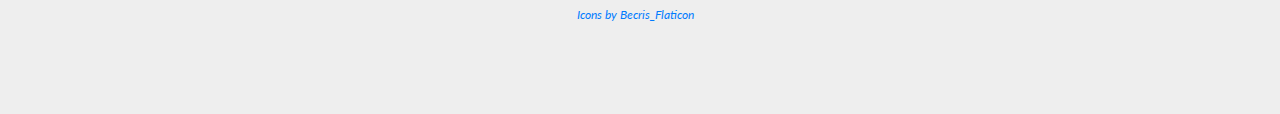
==== commit 094fb0f9: "cambiar responsive" ====
--- a/index.html
+++ b/index.html
@@ -62,7 +62,7 @@
         </button>
 
           <div class="collapse navbar-collapse" id="navbarToggler">
-    <ul class="navbar-nav">
+            <ul class="navbar-nav">
             
               <li class="nav-item">
               <a href="#" class="nav-link desplazar"  data-seccion="#inicio">About</a>
@@ -96,12 +96,19 @@
 <!--INICIO-->
 
 <script id="Cookiebot" src="https://consent.cookiebot.com/uc.js" data-cbid="5f7ff562-9b7c-4dca-852e-36205bf0d490" type="text/javascript" async></script>
-<script id="CookieDeclaration" src="https://consent.cookiebot.com/5f7ff562-9b7c-4dca-852e-36205bf0d490/cd.js" type="text/javascript" async></script>
 
   <section id="inicio">
       <div class="container paddingExtra" >
         <div class="row  paddingSection">
 
+          <div class="col tooltip">
+
+            <h1 >About</h1>
+
+            <h2>I am international sales and logistics specialist, seeking a position in the field of foreign trade, customer care, or online marketing, where I can apply my skills.</h2>
+
+          </div>
+
           <div class="col image-hover img-opacity">
 
             <img src="img/businesswoman.svg" class="img-1 circulo">
@@ -110,13 +117,7 @@
           </div>
 
 
-          <div class="col tooltip">
-
-            <h1 >About</h1>
-
-            <h2>I am international sales and logistics specialist, seeking a position in the field of foreign trade, customer care, or online marketing, where I can apply my skills.</h2>
-
-          </div>
+          
         </div>
        </div>
   </section>
@@ -306,12 +307,7 @@
       <div class="container paddingSection">
         <div class="row paddingExtra">
 
-          <div class="col image-hover img-opacity">
-
-            <img src="img/europe.svg" class="img-1 circulo">
-            <img src="img/europeColor.svg" class="img-2 circulo">
-
-          </div>
+
 
           <div class="col tooltip">
 
@@ -321,6 +317,13 @@
                 <h2>Located in: Santiago, Spain</h2>
                 <h2>Open to relocation or remote work</h2>
           </div>
+
+          <div class="col image-hover img-opacity">
+
+            <img src="img/europe.svg" class="img-1 circulo">
+            <img src="img/europeColor.svg" class="img-2 circulo">
+
+          </div>
         </div>
        </div>
   </section>
--- a/css/style.css
+++ b/css/style.css
@@ -126,7 +126,6 @@
 }
 
 
-
 #navbar-toggler, nav a, .navbar-brand{
   outline:none;
 }
@@ -178,7 +177,7 @@
 #contact img{
   border-radius: 30%;
   width:60%;
-  right:5px;
+  left:0;
   top: -25px;
 
 }
@@ -234,7 +233,7 @@
   }
 
 .tooltip::before {
-  border-right: 20px solid #DBA901;
+  border-left: 20px solid #DBA901;
   border-top: 20px solid transparent;
   border-bottom: 20px solid transparent;
   width: 0;
@@ -242,7 +241,7 @@
   content: "";
   display: block;
   position: absolute;
-  right: 100%;
+  left: 100%;
   bottom:6em;
 }
 
@@ -503,9 +502,9 @@
 @media (max-width: 768px) { 
 
 
-body::before, body::after{ 
-
-     background: none; }
+/*body::before, body::after{ 
+
+     background: none; }*/
 
 p {
     font-size: 0.8em;
@@ -540,15 +539,11 @@
 }
 
 
-.paddingExtra{
-
-  padding-top: 40px;
-}
 
 .paddingSection{
   
-  padding: 15px 5px 5px 0px;
-  margin: 0px auto;
+  padding: 25px 15px 10px 15px;
+  margin: 5px auto;
   
 }
 
@@ -567,7 +562,7 @@
 
 #inicio img{
 
-  left:0;
+  right:0;
   bottom:0;
   width:70%;
 }
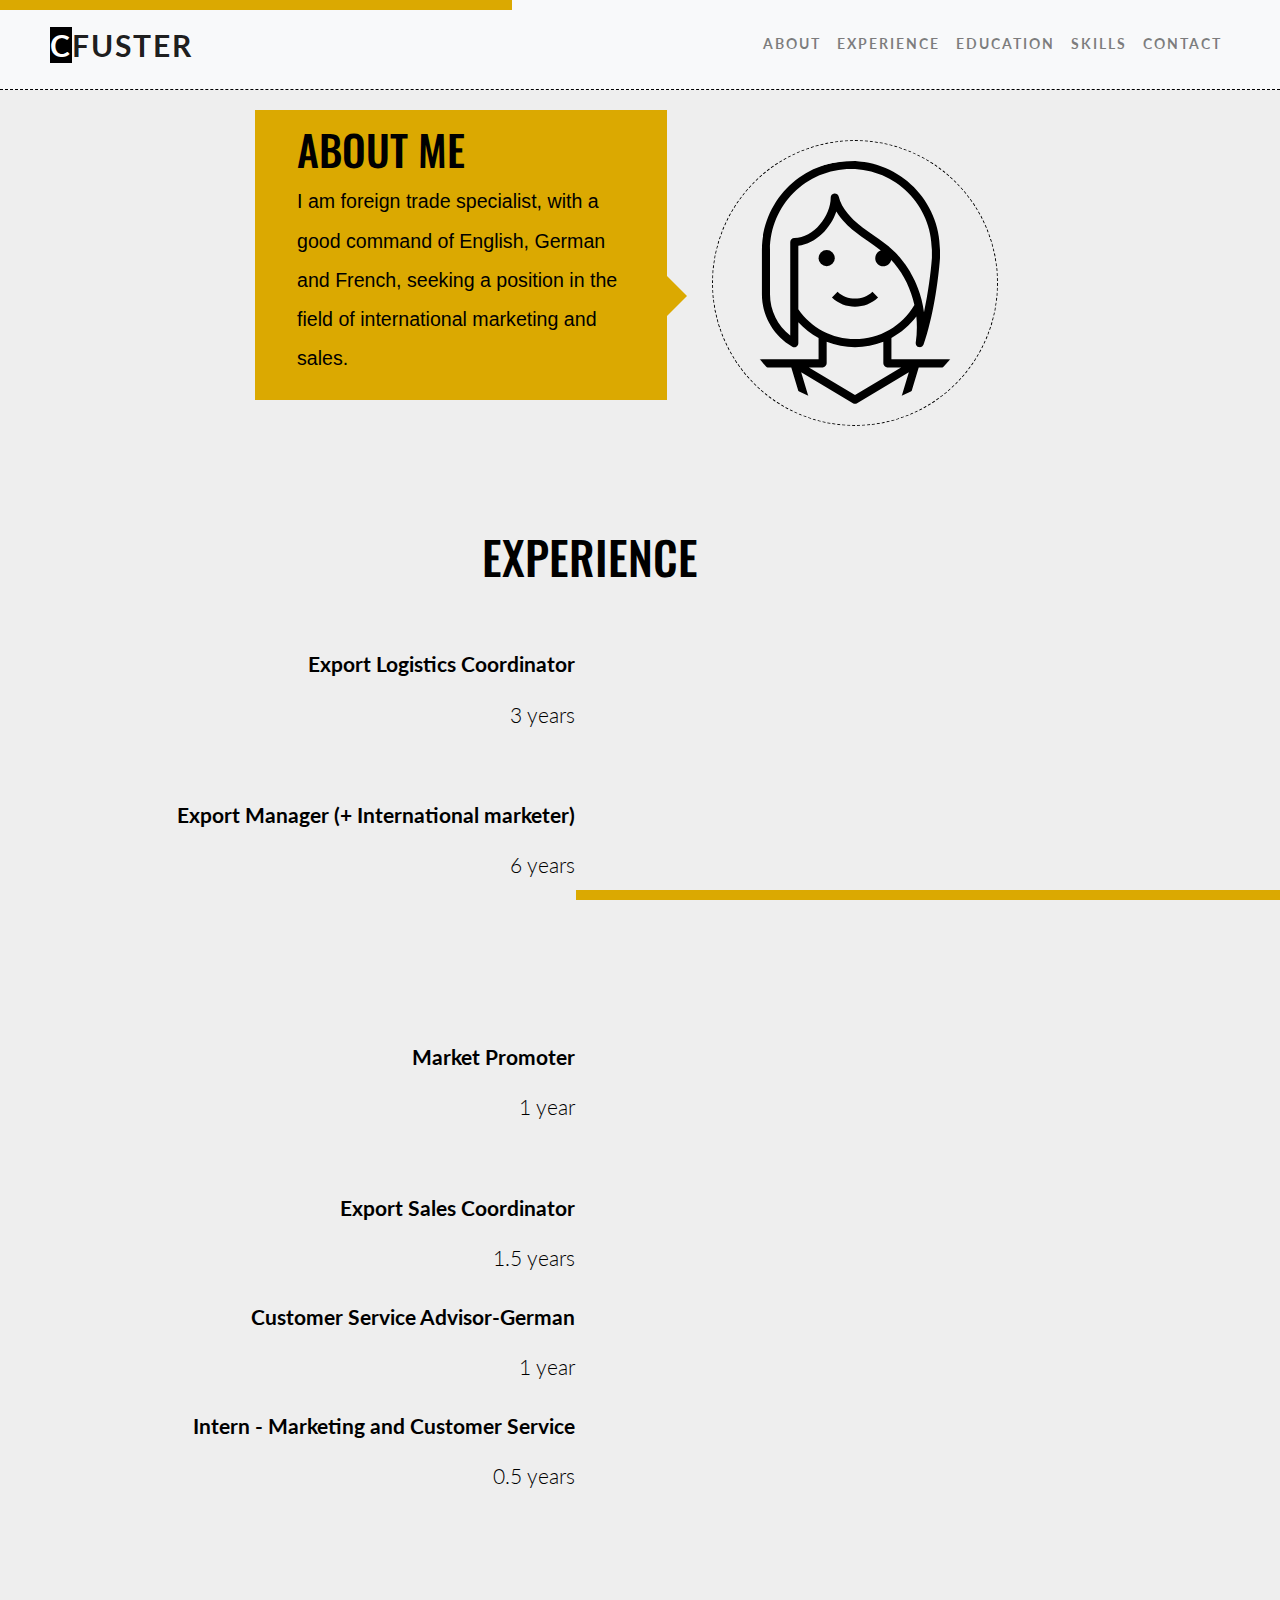
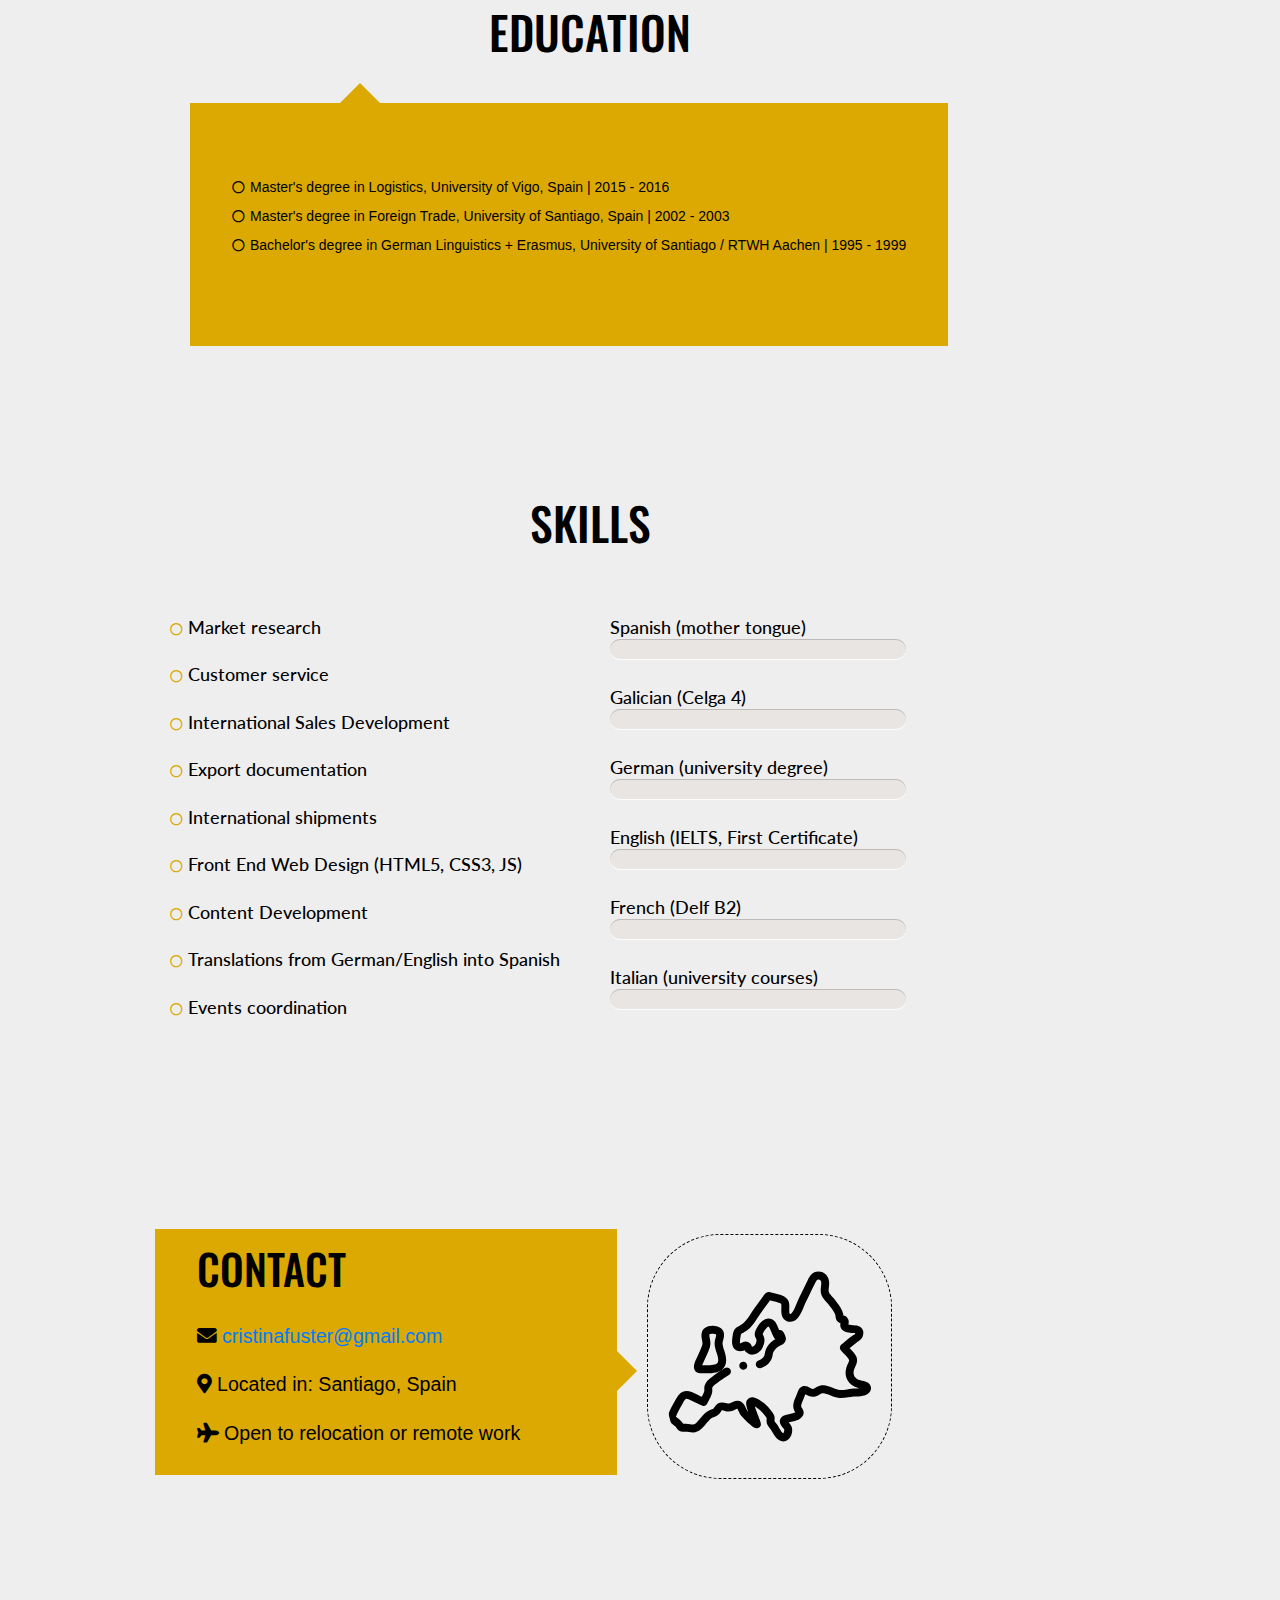
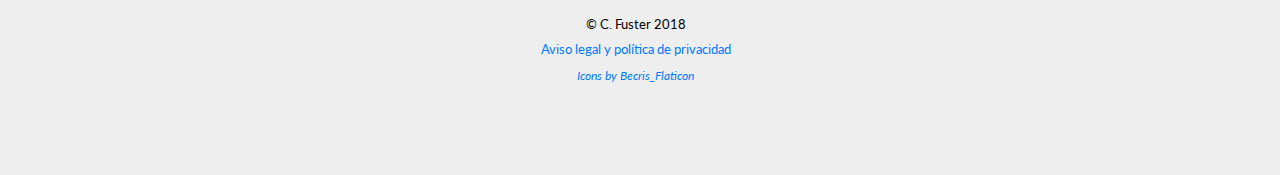
==== commit 7e647734: "cambiar about" ====
--- a/index.html
+++ b/index.html
@@ -103,9 +103,10 @@
 
           <div class="col tooltip">
 
-            <h1 >About</h1>
-
-            <h2>I am international sales and logistics specialist, seeking a position in the field of foreign trade, customer care, or online marketing, where I can apply my skills.</h2>
+            <h1 >About me</h1>
+
+            <h2>I am foreign trade specialist, with a good command of English, German and French, seeking a position in the field of international marketing and sales.</h2>
+
 
           </div>
 
@@ -115,8 +116,6 @@
             <img src="img/businesswomanColor.svg" class="img-2 circulo">
 
           </div>
-
-
           
         </div>
        </div>
@@ -154,7 +153,7 @@
 
       <div class="row">
         <div class="col">
-            <h3>Export Manager (+ Marketing functions)</h3>
+            <h3>Export Manager (+ International marketer)</h3>
             <p>6 years</p>
         </div>
 
@@ -163,6 +162,8 @@
               <li> <i class="fas fa-tshirt"></i> Paz Rodriguez (Spain)</li>
               <li>Developing and maintaining an international network of agents and distributors</li>
               <li>Adapting the products and trade mark to international markets</li>
+              <li>Development of marketing content (print, digital and video)
+              <li>Events coordination (international)
               <li>Increased export sales: from 1%(2007) to 25%(2013)
             </ul>
         </div>
@@ -270,7 +271,7 @@
 
       <div class="row">
         <div class="col" id="habilidades">
-            <h4>Market and sector research</h4>
+            <h4>Market research</h4>
             <h4>Customer service</h4>
             <h4>International Sales Development</h4>
             <h4>Export documentation</h4>
@@ -278,7 +279,7 @@
             <h4>Front End Web Design (HTML5, CSS3, JS) </h4>
             <h4>Content Development</h4>
             <h4>Translations from German/English into Spanish</h4>
-             <h4>Marketing plan</h4>
+             <h4>Events coordination</h4>
              
         </div>
 
--- a/css/style.css
+++ b/css/style.css
@@ -385,51 +385,52 @@
 
 #languages .boton.visible{
   opacity: 1;
+  transition: all .1s ease-in;
   
 }
 
 .spanish {
   width:100%; 
   background-color: rgba(219, 169, 1, .9);
-  animation: spanish 6s ease-out;
+  animation: spanish 5s ease-out;
 }
 
 .galician {
   width:95%;
   background-color: rgba(219, 169, 1, .8);
-  animation: galician 6s ease-out;
+  animation: galician 5s ease-out;
 }
 
 .german {
   width:68%;
   background-color: rgba(219, 169, 1, .8);
-  animation: german 7s ease-out;
+  animation: german 4s ease-out;
 
 }
 
 .english {
   width:68%;
   background-color: rgba(219, 169, 1, .8);
-  animation: english 7s ease-out;
+  animation: english 4s ease-out;
 
 }
 .french {
   width:60%;
   background-color: rgba(219, 169, 1, .7);
-  animation: french 8s ease-out;
+  animation: french 4s ease-out;
 }
 .italian {
   width:55%;
   background-color: rgba(219, 169, 1, .6);
-  animation: italian 9s ease-out;
+  animation: italian 4s ease-out;
 }
 
 
 
 @keyframes spanish {0%  { width:0px;} 100%{ width:100%;}  }
-@keyframes galician { 0%  { width:0px;} 100%{ width:95%;}  }
-@keyframes german     { 0%  { width:0px;} 100%{ width:68%;}  }
-@keyframes english   { 0%  { width:0px;} 100%{ width:68%;}  }
+@keyframes galician { 0%  { width:0px;} 100%{ width:97%;}  }
+@keyframes german     { 0%  { width:0px;} 100%{ width:70%;}  }
+@keyframes english   { 0%  { width:0px;} 100%{ width:70%;}  }
 @keyframes french   { 0%  { width:0px;} 100%{ width:60%;}  }
 @keyframes italian   { 0%  { width:0px;} 100%{ width:55%;}  }
 
@@ -558,6 +559,11 @@
 .circulo{
   border: 0.8px dashed #000; 
   padding: 0px;
+}
+
+#inicio h2{
+
+  font-size: .9em
 }
 
 #inicio img{
